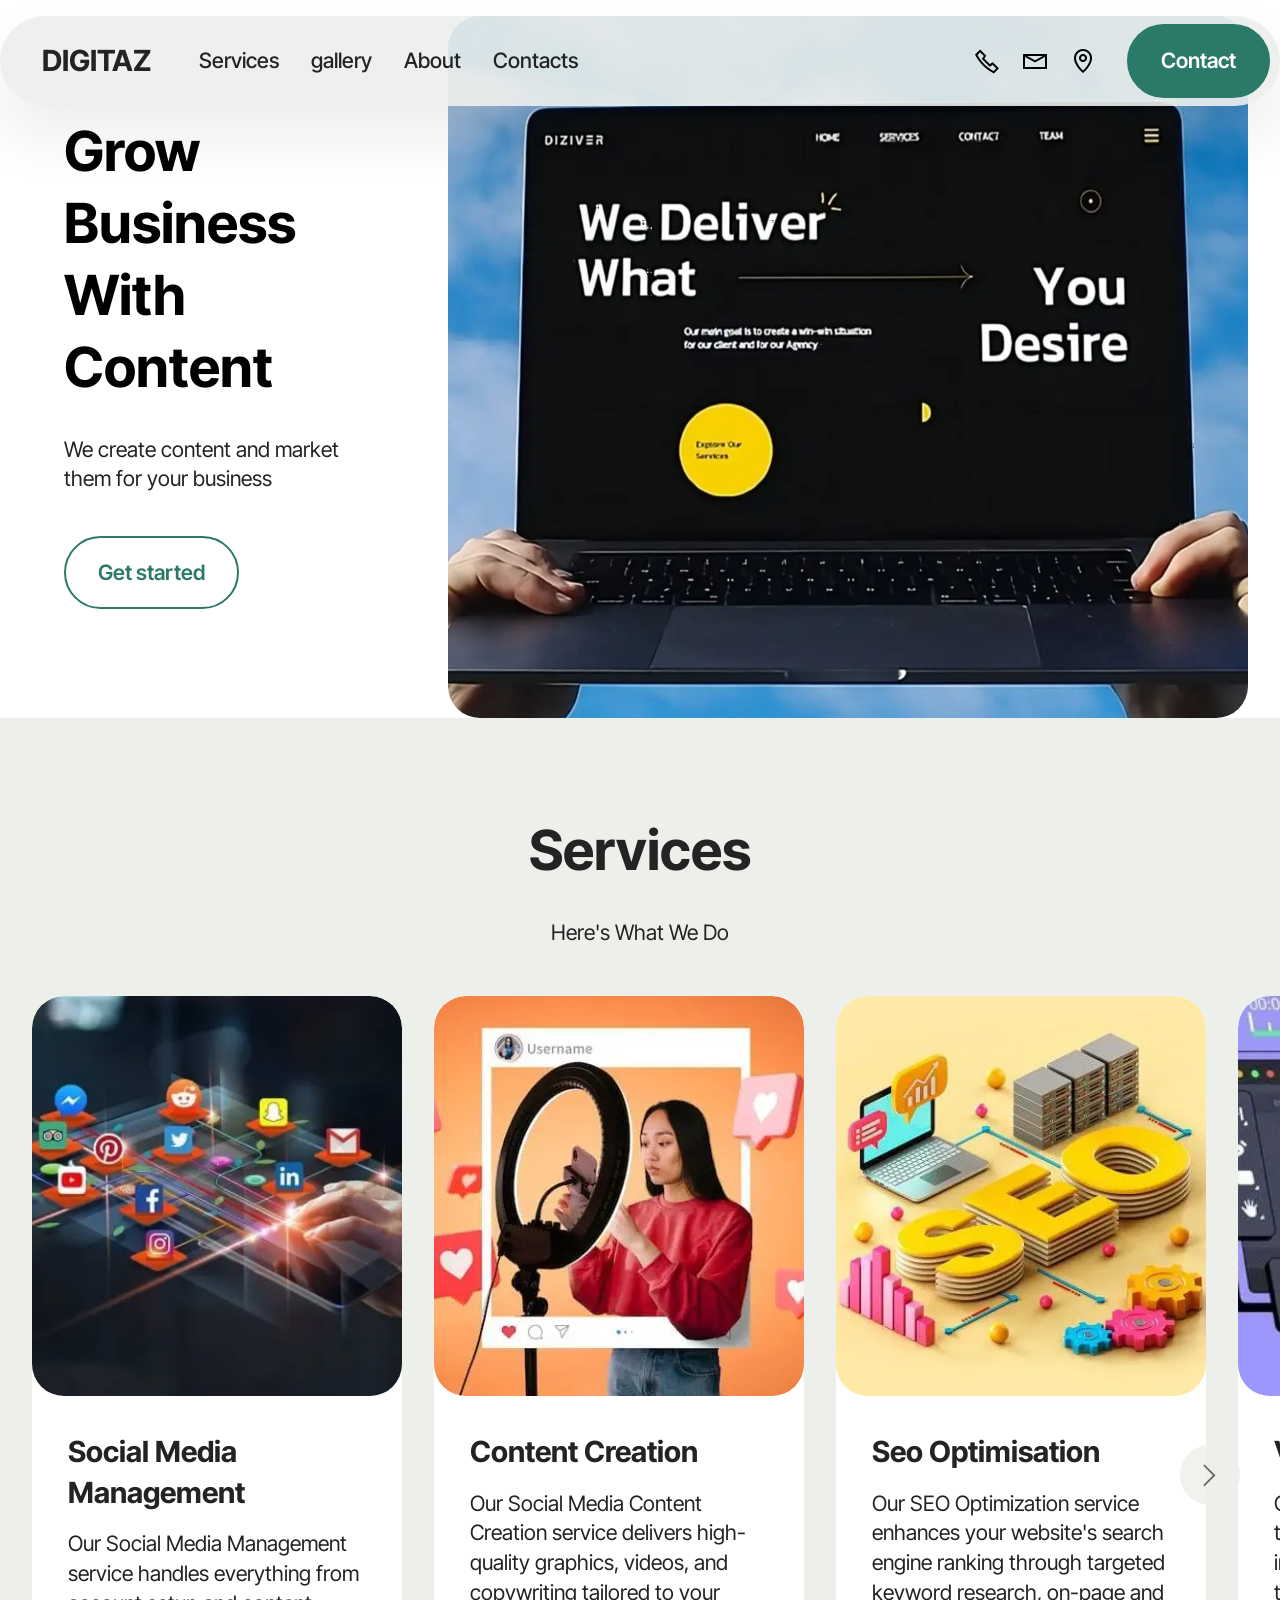
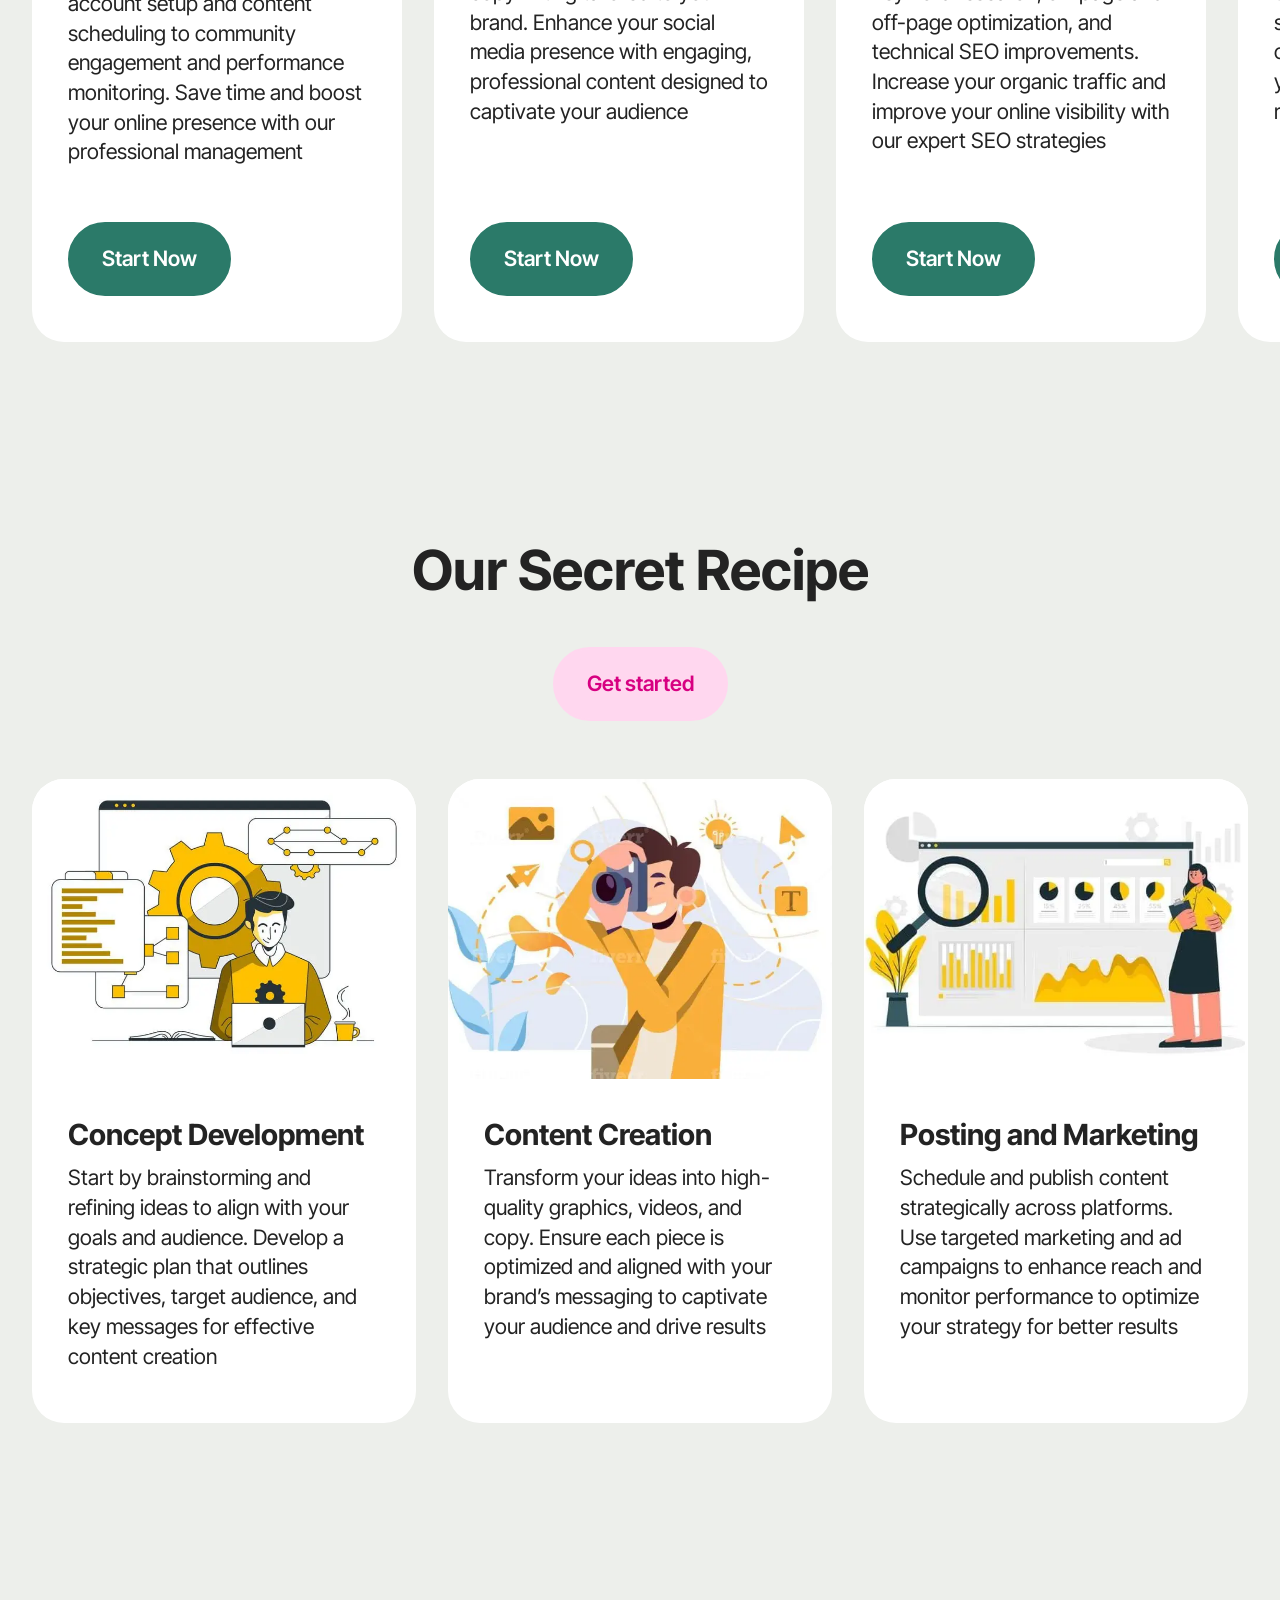
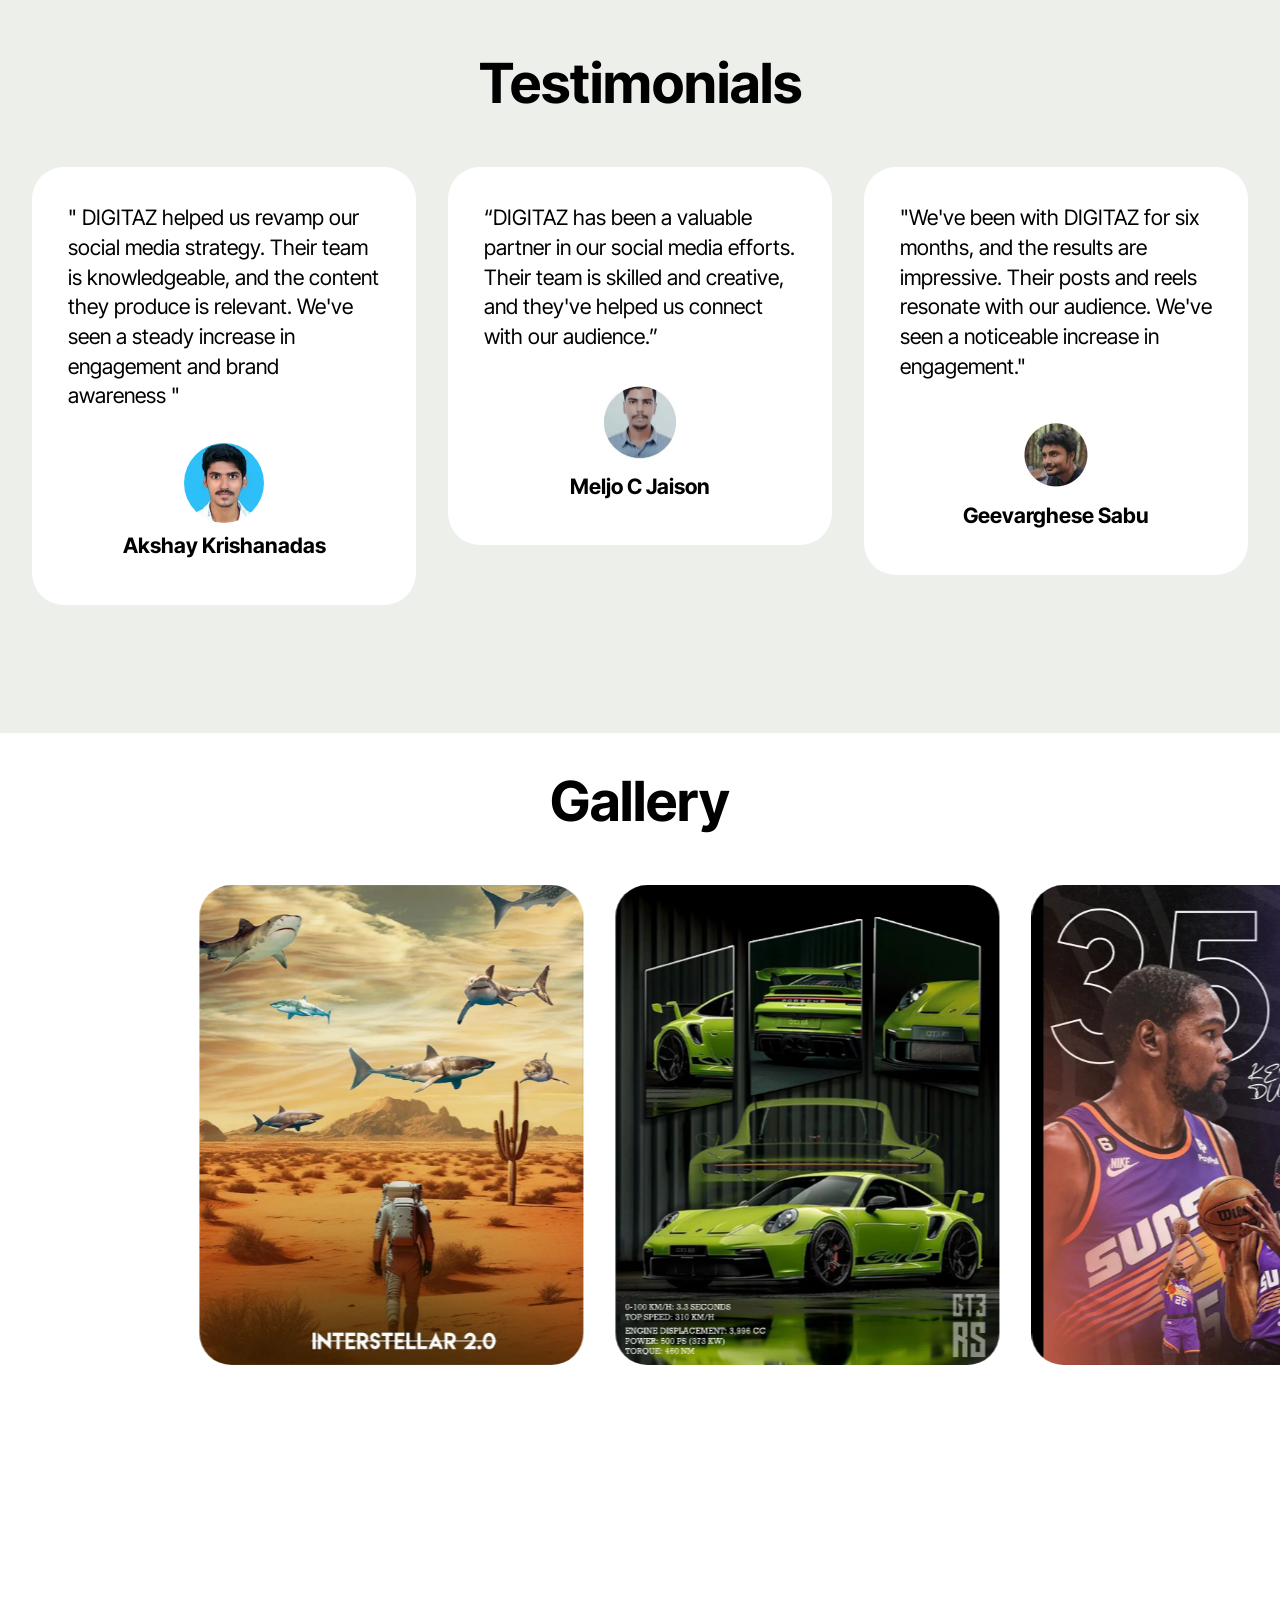
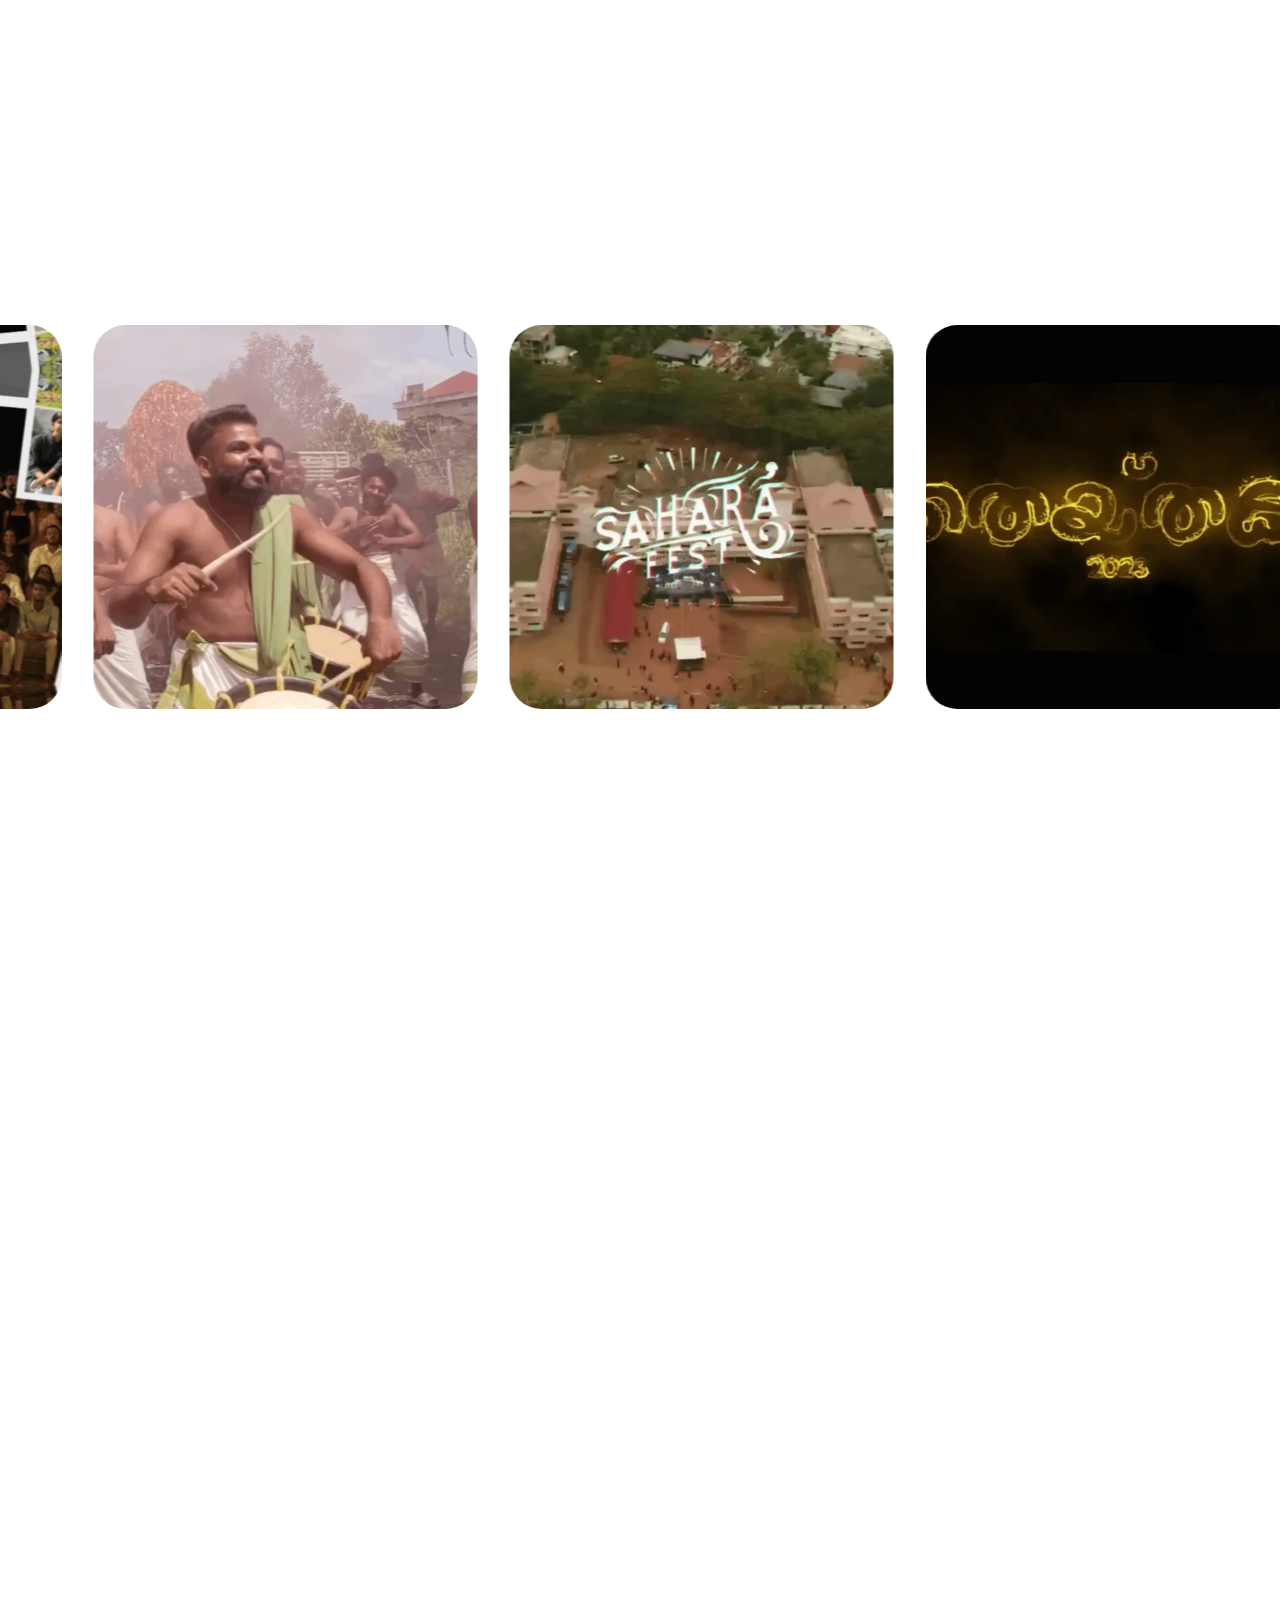
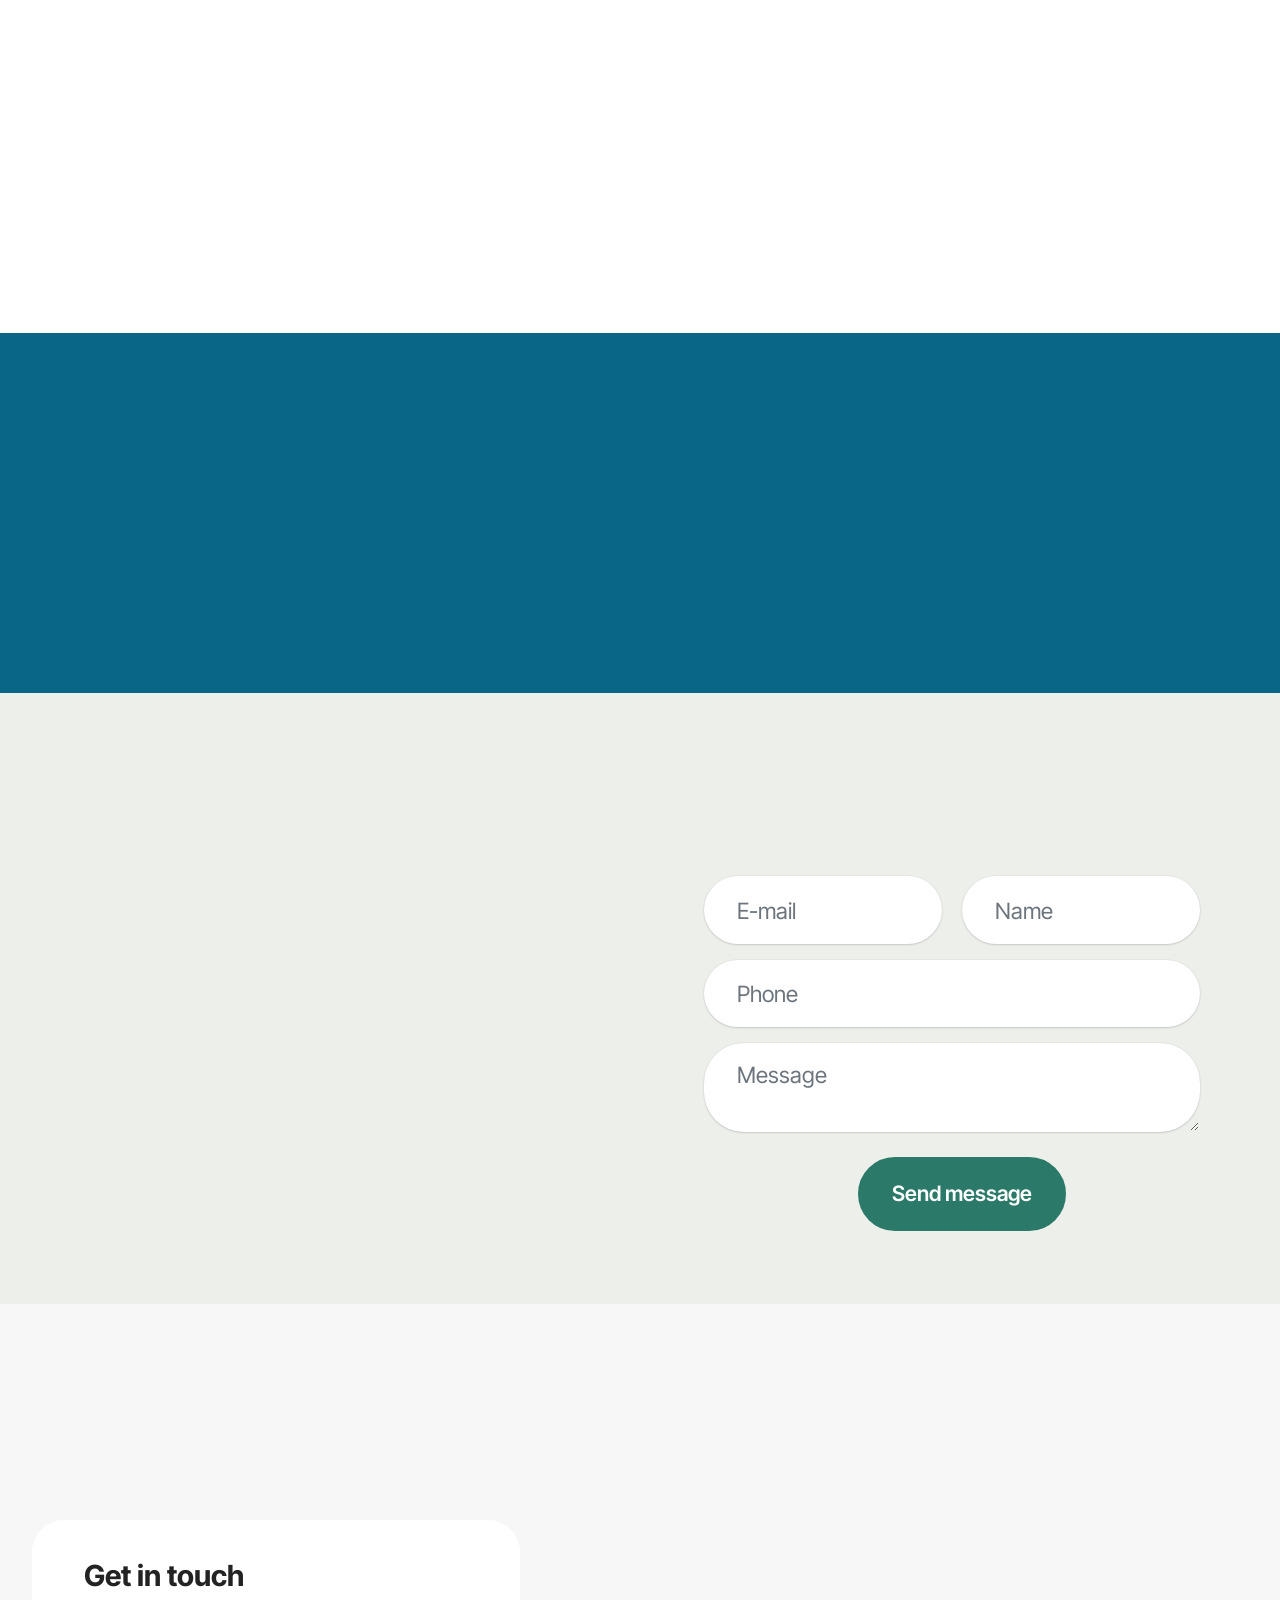
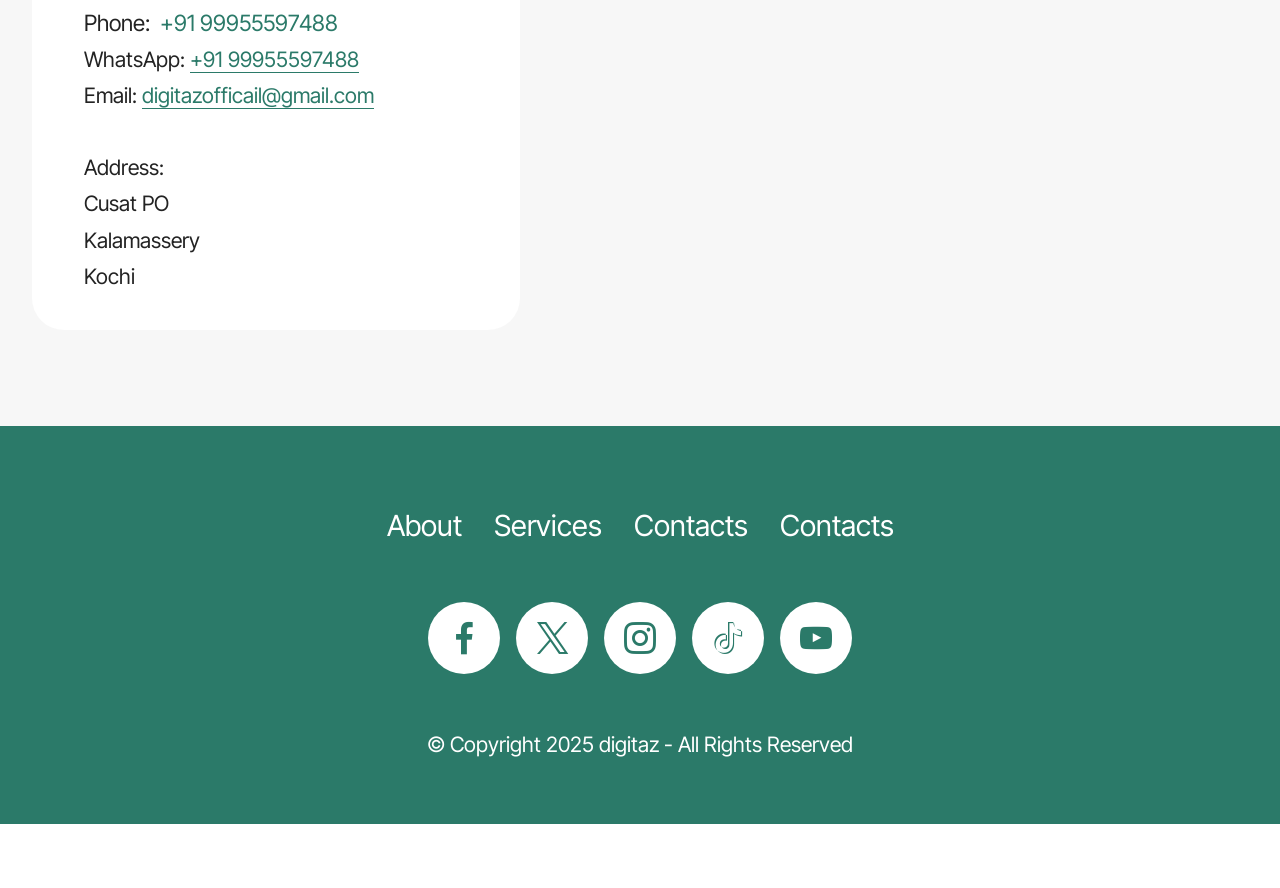
==== index.html @ 4f78844a "uploaded website" ====
<!DOCTYPE html>
<html  >
<head>
  <!-- Site made with Mobirise Website Builder v5.9.18, https://mobirise.com -->
  <meta charset="UTF-8">
  <meta http-equiv="X-UA-Compatible" content="IE=edge">
  <meta name="generator" content="Mobirise v5.9.18, mobirise.com">
  <meta name="viewport" content="width=device-width, initial-scale=1, minimum-scale=1">
  <link rel="shortcut icon" href="assets/images/digitaz-d-letter-blue-224x224.png" type="image/x-icon">
  <meta name="description" content="">
  
  
  <title>Home</title>
  <link rel="stylesheet" href="assets/web/assets/mobirise-icons2/mobirise2.css">
  <link rel="stylesheet" href="assets/bootstrap/css/bootstrap.min.css">
  <link rel="stylesheet" href="assets/bootstrap/css/bootstrap-grid.min.css">
  <link rel="stylesheet" href="assets/bootstrap/css/bootstrap-reboot.min.css">
  <link rel="stylesheet" href="assets/animatecss/animate.css">
  <link rel="stylesheet" href="assets/dropdown/css/style.css">
  <link rel="stylesheet" href="assets/socicon/css/styles.css">
  <link rel="stylesheet" href="assets/theme/css/style.css">
  <link rel="preload" href="https://fonts.googleapis.com/css?family=Inter+Tight:100,200,300,400,500,600,700,800,900,100i,200i,300i,400i,500i,600i,700i,800i,900i&display=swap" as="style" onload="this.onload=null;this.rel='stylesheet'">
  <noscript><link rel="stylesheet" href="https://fonts.googleapis.com/css?family=Inter+Tight:100,200,300,400,500,600,700,800,900,100i,200i,300i,400i,500i,600i,700i,800i,900i&display=swap"></noscript>
  <link rel="preload" as="style" href="assets/mobirise/css/mbr-additional.css?v=5BwNbY"><link rel="stylesheet" href="assets/mobirise/css/mbr-additional.css?v=5BwNbY" type="text/css">

  
  
  
</head>
<body>
  
  <section data-bs-version="5.1" class="menu menu2 cid-tJS6tZXiPa" once="menu" id="menu02-0">
	

	<nav class="navbar navbar-dropdown navbar-fixed-top navbar-expand-lg">
		<div class="container">
			<div class="navbar-brand">
				
				<span class="navbar-caption-wrap"><a class="navbar-caption text-black display-5" href="index.html#top">DIGITAZ</a></span>
			</div>
			<button class="navbar-toggler" type="button" data-toggle="collapse" data-bs-toggle="collapse" data-target="#navbarSupportedContent" data-bs-target="#navbarSupportedContent" aria-controls="navbarNavAltMarkup" aria-expanded="false" aria-label="Toggle navigation">
				<div class="hamburger">
					<span></span>
					<span></span>
					<span></span>
					<span></span>
				</div>
			</button>
			<div class="collapse navbar-collapse" id="navbarSupportedContent">
				<ul class="navbar-nav nav-dropdown" data-app-modern-menu="true"><li class="nav-item">
						<a class="nav-link link text-black text-primary display-4" href="index.html#features017-1z" aria-expanded="false">Services</a>
					</li><li class="nav-item"><a class="nav-link link text-black text-primary display-4" href="index.html#gallery04-20">gallery</a></li><li class="nav-item">
						<a class="nav-link link text-black text-primary display-4" href="index.html#header01-7">About</a>
					</li><li class="nav-item">
						<a class="nav-link link text-black text-primary display-4" href="index.html#contacts02-9">Contacts</a>
					</li></ul>
				<div class="icons-menu">
					<a class="iconfont-wrapper" href="tel:+919995597488">
						<span class="p-2 mbr-iconfont mobi-mbri-phone mobi-mbri"></span>
					</a>
					<a class="iconfont-wrapper" href="mailto:digitazofficial@gmail.com">
						<span class="p-2 mbr-iconfont mobi-mbri-letter mobi-mbri"></span>
					</a>
					<a class="iconfont-wrapper" href="index.html#contacts02-9">
						<span class="p-2 mbr-iconfont mobi-mbri-map-pin mobi-mbri"></span>
					</a>
					
				</div>
				<div class="navbar-buttons mbr-section-btn"><a class="btn btn-primary display-4" href="index.html#form03-21">Contact</a></div>
			</div>
		</div>
	</nav>
</section>

<section data-bs-version="5.1" class="header1 cid-ujK7TH4Vl7" id="header01-23">
	

	
	

	<div class="container-fluid">
		<div class="row justify-content-center">
			<div class="col-12 col-md-12 col-lg-8 image-wrapper">
				<img class="w-100" src="assets/images/website-transformed-1-1831x1831.webp" alt="Digitaz Content Agency">
			</div>
			<div class="col-12 col-lg col-md-12">
				<div class="text-wrapper align-left">
					<h1 class="mbr-section-title mbr-fonts-style mb-4 display-2"><strong>Grow Business With Content</strong></h1>
					<p class="mbr-text mbr-fonts-style mb-4 display-7">
						We create content and market them for your business
					</p>
					<div class="mbr-section-btn mt-3"><a class="btn btn-primary-outline display-7" href="index.html#form03-21">Get started</a></div>
				</div>
			</div>
		</div>
	</div>
</section>

<section data-bs-version="5.1" class="features017 mbr-embla cid-ujIwcbei7v" id="features017-1z">
	
	
	<div class="position-relative">
		<div class="container-fluid">
			<div class="row justify-content-center">
				<div class="col-12 content-head">
					<div class="mbr-section-head mb-5">
						<h4 class="mbr-section-title mbr-fonts-style align-center mb-0 display-2">
							<strong>Services</strong>
						</h4>
						<h5 class="mbr-section-subtitle mbr-fonts-style align-center mb-0 mt-4 display-7">
							Here's What We Do</h5>
					</div>
				</div>
			</div>
		</div>

		<div class="embla" data-skip-snaps="true" data-align="center" data-contain-scroll="trimSnaps" data-auto-play-interval="5" data-draggable="true">
			<div class="embla__viewport container-fluid">
				<div class="embla__container">
					<div class="embla__slide slider-image item active" style="margin-left: 1rem; margin-right: 1rem;">
						<div class="slide-content">
							<div class="item-img">
								<div class="item-wrapper">
									<img src="assets/images/get-like-on-your-social-media-480x480.webp" alt="Social Media Management" title="" data-slide-to="0" data-bs-slide-to="0">
								</div>
							</div>
							<div class="item-content">
								<h5 class="item-title mbr-fonts-style display-5">
									<strong>Social Media Management</strong></h5>
								
								<p class="mbr-text mbr-fonts-style mt-3 display-7">
									Our Social Media Management service handles everything from account setup and content scheduling to community engagement and performance monitoring. Save time and boost your online presence with our professional management</p>
							</div>

							<div class="mbr-section-btn item-footer mt-2"><a href="index.html#form03-21" class="btn item-btn btn-primary display-7" target="_blank">Start Now</a></div>
						</div>
					</div>
					<div class="embla__slide slider-image item" style="margin-left: 1rem; margin-right: 1rem;">
						<div class="slide-content">
							<div class="item-img">
								<div class="item-wrapper">
									<img src="assets/images/free-photo-influencer-posting-on-social-media-600x400.webp" alt="Content Creation" title="" data-slide-to="2" data-bs-slide-to="2">
								</div>
							</div>
							<div class="item-content">
								<h5 class="item-title mbr-fonts-style display-5">
									<strong>Content Creation</strong></h5>
								
								<p class="mbr-text mbr-fonts-style mt-3 display-7">
									Our Social Media Content Creation service delivers high-quality graphics, videos, and copywriting tailored to your brand. Enhance your social media presence with engaging, professional content designed to captivate your audience</p>
							</div>
							<div class="mbr-section-btn item-footer mt-2"><a href="index.html#form03-21" class="btn item-btn btn-primary display-7" target="_blank">Start Now</a></div>
						</div>
					</div>
					<div class="embla__slide slider-image item" style="margin-left: 1rem; margin-right: 1rem;">
						<div class="slide-content">
							<div class="item-img">
								<div class="item-wrapper">
									<img src="assets/images/seo-444x388.webp" alt="Seo Optimisation" title="" data-slide-to="3" data-bs-slide-to="3">
								</div>
							</div>
							<div class="item-content">
								<h5 class="item-title mbr-fonts-style display-5">
									<strong>Seo Optimisation</strong></h5>
								
								<p class="mbr-text mbr-fonts-style mt-3 display-7">
									Our SEO Optimization service enhances your website's search engine ranking through targeted keyword research, on-page and off-page optimization, and technical SEO improvements. Increase your organic traffic and improve your online visibility with our expert SEO strategies</p>
							</div>
							<div class="mbr-section-btn item-footer mt-2"><a href="index.html#form03-21" class="btn item-btn btn-primary display-7" target="_blank">Start Now</a></div>
						</div>
					</div>
					<div class="embla__slide slider-image item" style="margin-left: 1rem; margin-right: 1rem;">
						<div class="slide-content">
							<div class="item-img">
								<div class="item-wrapper">
									<img src="assets/images/3bd2eb45a82afed688f98473a0bdd9b9-564x376.webp" alt="Video Editing" title="" data-slide-to="4" data-bs-slide-to="4">
								</div>
							</div>
							<div class="item-content">
								<h5 class="item-title mbr-fonts-style display-5">
									<strong>Video Editing</strong></h5>
								
								<p class="mbr-text mbr-fonts-style mt-3 display-7">
									Our Video Editing service transforms your raw footage into polished, engaging videos that tell your brand's story. From seamless transitions to compelling visuals, we ensure your videos stand out and resonate with your audience
								</p>
							</div>
							<div class="mbr-section-btn item-footer mt-2"><a href="index.html#form03-21" class="btn item-btn btn-primary display-7" target="_blank">Start Now</a></div>
						</div>
					</div>
					<div class="embla__slide slider-image item" style="margin-left: 1rem; margin-right: 1rem;">
						<div class="slide-content">
							<div class="item-img">
								<div class="item-wrapper">
									<img src="assets/images/1dcd576ce8e6d25030b49fca1009defc-564x705.webp" alt="Thumbnail Design" title="" data-slide-to="5" data-bs-slide-to="5">
								</div>
							</div>
							<div class="item-content">
								<h5 class="item-title mbr-fonts-style display-5">
									<strong>Thumbnail Design</strong></h5>
								
								<p class="mbr-text mbr-fonts-style mt-3 display-7">Our Thumbnail Design service creates visually appealing and attention-grabbing thumbnails that increase your content's click-through rates. Stand out in crowded feeds with custom-designed thumbnails tailored to your brand's style</p>
							</div>
							<div class="mbr-section-btn item-footer mt-2"><a href="index.html#form03-21" class="btn item-btn btn-primary display-7" target="_blank">Start Now</a></div>
						</div>
					</div>
					<div class="embla__slide slider-image item" style="margin-left: 1rem; margin-right: 1rem;">
						<div class="slide-content">
							<div class="item-img">
								<div class="item-wrapper">
									<img src="assets/images/google-ads-management-services-622x599.webp" alt="Ad Campaigns" title="" data-slide-to="6" data-bs-slide-to="6">
								</div>
							</div>
							<div class="item-content">
								<h5 class="item-title mbr-fonts-style display-5"><strong>Ad Campaigns</strong></h5>
								
								<p class="mbr-text mbr-fonts-style mt-3 display-7">Our Ad Campaigns service crafts and manages tailored advertising strategies to reach your target audience effectively. From precise audience targeting to performance analysis, we ensure your ads achieve maximum impact</p>
							</div>
							<div class="mbr-section-btn item-footer mt-2"><a href="index.html#form03-21" class="btn item-btn btn-primary display-7" target="_blank">Start Now</a></div>
						</div>
					</div>
					<div class="embla__slide slider-image item" style="margin-left: 1rem; margin-right: 1rem;">
						<div class="slide-content">
							<div class="item-img">
								<div class="item-wrapper">
									<img src="assets/images/premium-vector-megaphone-and-facebook-social-media-icons-600x500.webp" alt="Performance Marketing" title="" data-slide-to="7" data-bs-slide-to="7">
								</div>
							</div>
							<div class="item-content">
								<h5 class="item-title mbr-fonts-style display-5"><strong>Performance Marketing</strong></h5>
								
								<p class="mbr-text mbr-fonts-style mt-3 display-7">Our Performance Marketing service focuses on delivering measurable results through targeted strategies and analytics. We optimize your marketing efforts to maximize ROI, drive conversions, and enhance your overall digital presence</p>
							</div>
							<div class="mbr-section-btn item-footer mt-2"><a href="index.html#form03-21" class="btn item-btn btn-primary display-7" target="_blank">Start Now</a></div>
						</div>
					</div>
					<div class="embla__slide slider-image item" style="margin-left: 1rem; margin-right: 1rem;">
					<div class="slide-content">
						<div class="item-img">
							<div class="item-wrapper">
								<img src="assets/images/invertir-en-branding-necesario-para-el-xito-de-la-empresa-600x400.webp" alt="Personal Branding" title="" data-slide-to="8" data-bs-slide-to="8">
							</div>
						</div>
						<div class="item-content">
							<h5 class="item-title mbr-fonts-style display-5">
								<strong>Personal Branding</strong></h5>
							
							<p class="mbr-text mbr-fonts-style mt-3 display-7">Our Personal Branding service helps you craft and elevate your unique professional identity. From developing a compelling narrative to creating a consistent online presence, we ensure your personal brand stands out and resonates with your target audience</p>
						</div>
						<div class="mbr-section-btn item-footer mt-2"><a href="index.html#form03-21" class="btn item-btn btn-primary display-7" target="_blank">Start Now</a></div>
					</div>
					</div>
				</div>
			</div>
			<button class="embla__button embla__button--prev">
				<span class="mobi-mbri mobi-mbri-arrow-prev mbr-iconfont" aria-hidden="true"></span>
				<span class="sr-only visually-hidden visually-hidden visually-hidden">Previous</span>
			</button>
			<button class="embla__button embla__button--next">
				<span class="mobi-mbri mobi-mbri-arrow-next mbr-iconfont" aria-hidden="true"></span>
				<span class="sr-only visually-hidden visually-hidden visually-hidden">Next</span>
			</button>
		</div>
	</div>
</section>

<section data-bs-version="5.1" class="features6 start cid-ujIw7c5GHu" id="features06-1y">
	
	
	<div class="container">
		<div class="row justify-content-center">
			<div class="col-12 content-head">
				<div class="mbr-section-head mb-5">
					<h4 class="mbr-section-title mbr-fonts-style align-center mb-0 display-2">
						<strong>Our Secret Recipe</strong></h4>
					
					<div class="mbr-section-btn item-footer mt-4"><a href="index.html#form03-21" class="btn item-btn btn-secondary display-7">Get started</a></div>
				</div>
			</div>
		</div>
		<div class="row">
			<div class="item features-image col-12 col-md-6 col-lg-4">
				<div class="item-wrapper">
					<div class="item-img">
						<img src="assets/images/version-control-customizable-cartoon-illustrations-bro-style-736x736.webp" alt="Concept Development">
					</div>
					<div class="item-content">
						<h5 class="item-title mbr-fonts-style display-5"><strong>Concept Development</strong></h5>
						<p class="mbr-text mbr-fonts-style display-7">Start by brainstorming and refining ideas to align with your goals and audience. Develop a strategic plan that outlines objectives, target audience, and key messages for effective content creation<br></p>
						
					</div>
				</div>
			</div>
			<div class="item features-image col-12 col-md-6 col-lg-4">
				<div class="item-wrapper">
					<div class="item-img">
						<img src="assets/images/uygguvuyuyviu-680x510.webp" alt="Content Creation">
					</div>
					<div class="item-content">
						<h5 class="item-title mbr-fonts-style display-5"><strong>Content Creation</strong></h5>
						<p class="mbr-text mbr-fonts-style display-7">
							Transform your ideas into high-quality graphics, videos, and copy. Ensure each piece is optimized and aligned with your brand’s messaging to captivate your audience and drive results</p>
						
					</div>
				</div>
			</div>
			<div class="item features-image col-12 col-md-6 col-lg-4">
				<div class="item-wrapper">
					<div class="item-img">
						<img src="assets/images/free-vector-setup-analytics-concept-illustration-626x417.webp" alt="Posting And Marketing">
					</div>
					<div class="item-content">
						<h5 class="item-title mbr-fonts-style display-5"><strong>Posting and Marketing</strong></h5>
						<p class="mbr-text mbr-fonts-style display-7">Schedule and publish content strategically across platforms. Use targeted marketing and ad campaigns to enhance reach and monitor performance to optimize your strategy for better results<br>
						</p>
						
					</div>
				</div>
			</div>
		</div>
	</div>
</section>

<section data-bs-version="5.1" class="people04 cid-ujmiScxnWO" id="people04-1i">
	
	
	<div class="container">
		<div class="row mb-5 justify-content-center">
			<div class="col-12 mb-0 content-head">
				<h3 class="mbr-section-title mbr-fonts-style align-center mb-0 display-2">
					<strong>Testimonials</strong>
				</h3>
				
			</div>
		</div>
		<div class="row mbr-masonry" data-masonry="{&quot;percentPosition&quot;: true }">
			<div class="item features-without-image col-12 col-md-6 col-lg-4 active">
				<div class="item-wrapper">
					<div class="card-box align-left">
						<p class="card-text mbr-fonts-style display-7">" DIGITAZ helped us revamp our social media strategy. Their team is knowledgeable, and the content they produce is relevant. We've seen a steady increase in engagement and brand awareness "
						</p>
						<div class="img-wrapper mt-4 mb-2">
							<img src="assets/images/screenshot-2024-07-27-221921-160x162.webp" alt="Akshay Krishnadas" data-slide-to="0" data-bs-slide-to="0">
						</div>
						<h5 class="card-title mbr-fonts-style display-7"><strong>Akshay Krishanadas</strong></h5>
					</div>
				</div>
			</div>
			<div class="item features-without-image col-12 col-md-6 col-lg-4">
				<div class="item-wrapper">
					<div class="card-box align-left">
						<p class="card-text mbr-fonts-style display-7">
							“DIGITAZ has been a valuable partner in our social media efforts. Their team is skilled and creative, and they've helped us connect with our audience.”
						</p>
						<div class="img-wrapper mt-4 mb-2">
							<img src="assets/images/screenshot-2024-07-27-221815-160x163.webp" data-slide-to="1" data-bs-slide-to="1" alt="Meljio C Jaison">
						</div>
						<h5 class="card-title mbr-fonts-style display-7"><strong>Meljo C Jaison</strong></h5>
					</div>
				</div>
			</div>
			<div class="item features-without-image col-12 col-md-6 col-lg-4">
				<div class="item-wrapper">
					<div class="card-box align-left">
						<p class="card-text mbr-fonts-style display-7">"We've been with DIGITAZ for six months, and the results are impressive. Their posts and reels resonate with our audience. We've seen a noticeable increase in engagement."<br></p>
						<div class="img-wrapper mt-4 mb-2">
							<img src="assets/images/screenshot-2024-07-27-221902-160x160.webp" data-slide-to="2" data-bs-slide-to="2" alt="Geevarghese Sabu">
						</div>
						<h5 class="card-title mbr-fonts-style display-7"><strong>Geevarghese Sabu</strong></h5>
					</div>
				</div>
			</div>
			
			
			
		</div>
	</div>
</section>

<section data-bs-version="5.1" class="gallery4 cid-ujIwvnYGjA" id="gallery04-20">
  
  
  <div class="container-fluid gallery-wrapper">
    <div class="row justify-content-center">
      <div class="col-12 content-head">
        <div class="mbr-section-head mb-5">
          <h4 class="mbr-section-title mbr-fonts-style align-center mb-0 display-2">
            <strong>Gallery</strong></h4>
          
        </div>
      </div>
    </div>
    <div class="grid-container">
      <div class="grid-container-1" style="transform: translate3d(-200px, 0px, 0px);">
        <div class="grid-item">
          <a href="https://www.instagram.com/p/C8Xd9IPSdFh/?img_index=1"><img src="assets/images/desert-in-whale.webp" alt="Interstellar 2.0"></a>
        </div>
        <div class="grid-item">
          <a href="https://www.instagram.com/p/C2HwTR0y9lJ/"><img src="assets/images/porche-911.webp" alt="TARUSA MOTORSPORT"></a>
        </div>
        <div class="grid-item">
          <a href="https://www.instagram.com/p/C3RwG5txAQl/?img_index=1"><img src="assets/images/kevin-durant.webp" alt="Kevin Durant"></a>
        </div>
        <div class="grid-item">
          <a href="https://www.instagram.com/p/C8U8xYty0N1/?img_index=1"><img src="assets/images/tarusa-4.webp" alt="PORCHE 911"></a>
        </div>
      </div>
      <div class="grid-container-2" style="transform: translate3d(-70px, 0px, 0px);">
        <div class="grid-item">
          <a href="https://www.instagram.com/p/C3P5jFzR5Kx/?img_index=1"><img src="assets/images/joker-1.webp" alt="JOKER poster"></a>
        </div>
        <div class="grid-item">
          <a href="https://www.instagram.com/p/C01PykfyH9a/"><img src="assets/images/aadujeeevitham-3-921x1228.webp" alt="NERU poster"></a>
        </div>
        <div class="grid-item">
          <a href="https://drive.google.com/file/d/1_XZ_ZilrmNjozZ1WSYa4gIrB8G6loZXt/view?usp=drive_link"><img src="assets/images/kevin-durant.webp" alt="Bharath cycle challenge poster"></a>
        </div>
        <div class="grid-item">
          <a href="https://drive.google.com/file/d/132c0tG0cls8WngZKMqYa_F29uBlzEmt3/view?usp=drive_link"><img src="assets/images/neru-poster.webp" alt="Aadujeevitham poster"></a>
        </div>
      </div>
    </div>
  </div>
</section>

<section data-bs-version="5.1" class="gallery4 cid-ujK85n8iNF" id="gallery04-24">
  
  
  <div class="container-fluid gallery-wrapper">
    <div class="row justify-content-center">
      <div class="col-12 content-head">
        
      </div>
    </div>
    <div class="grid-container">
      <div class="grid-container-1" style="transform: translate3d(-200px, 0px, 0px);">
        <div class="grid-item">
          <a href="https://www.instagram.com/reel/C6fb45FylWp/?utm_source=ig_web_button_share_sheet&igsh=MzRlODBiNWFlZA=="><img src="assets/images/farewell-1-921x921.webp" alt="Farewell Aftermovie"></a>
        </div>
        <div class="grid-item">
          <a href="https://www.instagram.com/p/CwhH25rMUrL/"><img src="assets/images/onam-aftermovie-921x921.webp" alt="Onam aftermovie"></a>
        </div>
        <div class="grid-item">
          <a href="https://www.instagram.com/p/CuPdfX5sSto/"><img src="assets/images/sahara-hostel-fest-921x921.webp" alt="Sahara Hostel Fest"></a>
        </div>
        <div class="grid-item">
          <a href="https://www.instagram.com/p/CwIIw3UB4fi/"><img src="assets/images/trailer-onam-921x921.webp" alt="Onam Trailer"></a>
        </div>
      </div>
      <div class="grid-container-2" style="transform: translate3d(-70px, 0px, 0px);">
        <div class="grid-item">
          <a href="https://www.instagram.com/p/Cx80jDoRrpM/"><img src="assets/images/marzi-2-921x921.webp" alt="Birthday reel"></a>
        </div>
        <div class="grid-item">
          <a href="https://www.instagram.com/p/C0WI79ZMsTW/"><img src="assets/images/beach-reel-921x921.webp" alt="Gym aftermovie"></a>
        </div>
        <div class="grid-item">
          <a href="https://www.instagram.com/p/CxySvTbSRBg/"><img src="assets/images/supreena-birthday-921x921.webp" alt="Marzi performance"></a>
        </div>
        <div class="grid-item">
          <a href="https://www.instagram.com/p/CvM4hE6gNbw/"><img src="assets/images/gym-2-921x921.webp" alt="Beach reel"></a>
        </div>
      </div>
    </div>
  </div>
</section>

<section data-bs-version="5.1" class="header1 cid-tJS9vXDdRK" id="header01-7">
	

	
	

	<div class="container">
		<div class="row justify-content-center">
			<div class="col-12 col-md-12 col-lg-7 image-wrapper">
				<img class="w-100" src="assets/images/rocket-svgrepo-com-1-1-569x582.webp" alt="Digitaz Media Marketing and Content Agency">
			</div>
			<div class="col-12 col-lg col-md-12">
				<div class="text-wrapper align-left">
					<h1 class="mbr-section-title mbr-fonts-style mb-4 display-2"><strong>About us</strong></h1>
					<p class="mbr-text mbr-fonts-style mb-4 display-7">At DIGITAZ, we boost your brand with practical social media solutions tailored to your goals. Our expertise in content creation, management, and marketing drives real, measurable results.<br></p>
					<div class="mbr-section-btn mt-3"><a class="btn btn-primary display-7" href="index.html#form03-21">Start now</a></div>
				</div>
			</div>
		</div>
	</div>
</section>

<section data-bs-version="5.1" class="header09 cid-tLAX5BnXkJ" id="header09-q">
	
	
	<div class="container">
		<div class="row">
			<div class="content-wrap col-12 col-md-12">
				<h1 class="mbr-section-title mbr-fonts-style mbr-white mb-4 display-1"><strong>"Great content is the best sales tool in the world."&nbsp;</strong></h1>
				<h2 class="mbr-section-title mbr-fonts-style mbr-white mb-4 display-5">— Marcus Sheridan</h2>
				
				
			</div>
		</div>
	</div>
</section>

<section data-bs-version="5.1" class="form03 cid-ujIx63tifj" id="form03-21">
    

    

    <div class="container">
        <div class="row justify-content-center">
            <div class="col-12 col-lg item-wrapper">
                <div class="mbr-section-head mb-5">
                    <h3 class="mbr-section-title mbr-fonts-style align-center mb-0 display-2">
                        <strong>Contact us</strong>
                    </h3>
                    
                </div>
                <div class="col-lg-12 mx-auto mbr-form" data-form-type="formoid">
                    <form action="https://mobirise.eu/" method="POST" class="mbr-form form-with-styler" data-form-title="Form Name"><input type="hidden" name="email" data-form-email="true" value="ad0RK1n1EYFB4ATqBG8Ns96rWzNTLonw3QtiOtQHOFRrRMZjw5Bgv3UaTrRZDig6bjtyOiJjtqFhg6pHrn2EVverZJnRbNFMSIcXPOXkZxTtn2clzCismUxRCvsxRcv5">
                        <div class="row">
                            <div hidden="hidden" data-form-alert="" class="alert alert-success col-12">Thanks for filling out the form!</div>
                            <div hidden="hidden" data-form-alert-danger="" class="alert alert-danger col-12">
                                Oops...! some problem!
                            </div>
                        </div>
                        <div class="dragArea row">
                            <div class="col-md col-sm-12 form-group mb-3 mb-3" data-for="name">
                                <input type="text" name="name" placeholder="Name" data-form-field="name" class="form-control" value="" id="name-form03-21">
                            </div>
                            <div class="col-md col-sm-12 form-group mb-3 mb-3" data-for="email">
                                <input type="email" name="email" placeholder="E-mail" data-form-field="email" class="form-control" value="" id="email-form03-21">
                            </div>
                            <div class="col-12 form-group mb-3 mb-3" data-for="phone">
                                <input type="tel" name="phone" placeholder="Phone" data-form-field="phone" class="form-control" value="" id="phone-form03-21">
                            </div>
                            <div class="col-12 form-group mb-3 mb-3" data-for="textarea">
                                <textarea name="textarea" placeholder="Message" data-form-field="textarea" class="form-control" id="textarea-form03-21"></textarea>
                            </div>
                            <div class="col-lg-12 col-md-12 col-sm-12 align-center mbr-section-btn"><button type="submit" class="btn btn-primary display-7">
                                    Send message
                                </button></div>
                        </div>
                    </form>
                </div>


            </div>
            <div class="col-12 col-lg-6">
                <div class="image-wrapper">
                    <img class="w-100" src="assets/images/dfzdfzdfzdfz-561x237.webp" alt="Digitaz Media Agency">
                </div>
            </div>

        </div>
    </div>
</section>

<section data-bs-version="5.1" class="contacts2 map1 cid-tLdYHD757A" id="contacts02-9">

    

    
    <div class="container">
        <div class="mbr-section-head mb-5">
            <h3 class="mbr-section-title mbr-fonts-style align-center mb-0 display-2">
                <strong>Contacts</strong>
            </h3>
            
        </div>
        <div class="row justify-content-center mt-4">
            <div class="card col-12 col-md-5">
                <div class="card-wrapper">
                    <div class="text-wrapper">
                        <h5 class="cardTitle mbr-fonts-style mb-2 display-5">
                        <strong>Get in touch</strong></h5>
                    <ul class="list mbr-fonts-style display-7">
                        <li class="mbr-text item-wrap"><span style="font-size: 1.4rem;">Phone:&nbsp; <a href="tel:+919995597488" class="text-primary">+91 99955597488</a></span><br></li>
                        <li class="mbr-text item-wrap">WhatsApp: <a href="https://wa.me/919995597488" class="text-primary">+91 99955597488</a></li>
                        <li class="mbr-text item-wrap">Email: <a href="mailto:digitazofficial@gmail.com" class="text-primary">digitazofficail@gmail.com</a></li><li class="mbr-text item-wrap"><br></li>
                        <li class="mbr-text item-wrap">Address: </li><li class="mbr-text item-wrap">Cusat PO&nbsp;</li><li class="mbr-text item-wrap">Kalamassery&nbsp;</li><li class="mbr-text item-wrap">Kochi</li>
                    </ul>
                    </div>
                </div>
            </div>
            <div class="map-wrapper col-12 col-md-7">
                <div class="google-map"><iframe frameborder="0" style="border:0" src="https://www.google.com/maps/embed?pb=!1m18!1m12!1m3!1d3928.682400854617!2d76.32600457478492!3d10.043045172293093!2m3!1f0!2f0!3f0!3m2!1i1024!2i768!4f13.1!3m3!1m2!1s0x3b080c3783a58d15%3A0x4ddc3c29ec0a8d24!2sCUSAT%20Post%20Office!5e0!3m2!1sen!2sin!4v1722087732022!5m2!1sen!2sin" allowfullscreen=""></iframe></div>
            </div>
        </div>
    </div>
</section>

<section data-bs-version="5.1" class="footer1 programm5 cid-tJS9NNcTLZ" once="footers" id="footer03-8">

        

    

    <div class="container">
        <div class="row">

            <div class="row-links mb-4">
                <ul class="header-menu">
                  
                  
                  
                  
                <li class="header-menu-item mbr-fonts-style display-5"><a href="index.html#header01-7" class="text-danger text-primary">About</a></li><li class="header-menu-item mbr-fonts-style display-5"><a href="index.html#features017-1z" class="text-danger text-primary">Services</a></li><li class="header-menu-item mbr-fonts-style display-5"><a href="index.html#contacts02-9" class="text-danger text-primary">Contacts</a></li><li class="header-menu-item mbr-fonts-style display-5"><a href="index.html#contacts02-9" class="text-danger text-primary">Contacts</a></li></ul>
              </div>

            <div class="col-12">
                <div class="social-row">
                    <div class="soc-item">
                        <a href="https://mobiri.se/" target="_blank">
                            <span class="mbr-iconfont socicon socicon-facebook display-7"></span>
                        </a>
                    </div>
                    <div class="soc-item">
                        <a href="https://mobiri.se/" target="_blank">
                            <span class="mbr-iconfont socicon-twitter socicon"></span>
                        </a>
                    </div>
                    <div class="soc-item">
                        <a href="https://mobiri.se/" target="_blank">
                            <span class="mbr-iconfont socicon-instagram socicon"></span>
                        </a>
                    </div>
                    <div class="soc-item">
                        <a href="https://mobiri.se/" target="_blank">
                            <span class="mbr-iconfont socicon-tiktok socicon"></span>
                        </a>
                    </div>
                    <div class="soc-item">
                        <a href="https://mobiri.se/" target="_blank">
                            <span class="mbr-iconfont socicon-youtube socicon"></span>
                        </a>
                    </div>
                </div>
            </div>
            <div class="col-12 mt-5">
                <p class="mbr-fonts-style copyright display-7">
                    © Copyright 2025 digitaz - All Rights Reserved
                </p>
            </div>
        </div>
    </div>
</section><section class="display-7" style="padding: 0;align-items: center;justify-content: center;flex-wrap: wrap;    align-content: center;display: flex;position: relative;height: 4rem;"><a href="https://mobiri.se/3339392" style="flex: 1 1;height: 4rem;position: absolute;width: 100%;z-index: 1;"><img alt="" style="height: 4rem;" src="[data-uri]"></a><p style="margin: 0;text-align: center;" class="display-7">&#8204;</p><a style="z-index:1" href="https://mobirise.com/builder/ai-website-builder.html">AI Website Software</a></section><script src="assets/bootstrap/js/bootstrap.bundle.min.js"></script>  <script src="assets/smoothscroll/smooth-scroll.js"></script>  <script src="assets/ytplayer/index.js"></script>  <script src="assets/dropdown/js/navbar-dropdown.js"></script>  <script src="assets/embla/embla.min.js"></script>  <script src="assets/embla/script.js"></script>  <script src="assets/masonry/masonry.pkgd.min.js"></script>  <script src="assets/imagesloaded/imagesloaded.pkgd.min.js"></script>  <script src="assets/scrollgallery/scroll-gallery.js"></script>  <script src="assets/theme/js/script.js"></script>  <script src="assets/formoid/formoid.min.js"></script>  
  
  
  <input name="animation" type="hidden">
  </body>
</html>
---- assets/web/assets/mobirise-icons2/mobirise2.css ----
@font-face {
  font-family: 'Moririse2';
  font-display: swap;
  src:  url('mobirise2.eot?f2bix4');
  src:  url('mobirise2.eot?f2bix4#iefix') format('embedded-opentype'),
    url('mobirise2.ttf?f2bix4') format('truetype'),
    url('mobirise2.woff?f2bix4') format('woff'),
    url('mobirise2.svg?f2bix4#mobirise2') format('svg');
  font-weight: normal;
  font-style: normal;
}

[class^="mobi-"], [class*=" mobi-"] {
  /* use !important to prevent issues with browser extensions that change fonts */
  font-family: 'Moririse2' !important;
  speak: none;
  font-style: normal;
  font-weight: normal;
  font-variant: normal;
  text-transform: none;
  line-height: 1;

  /* Better Font Rendering =========== */
  -webkit-font-smoothing: antialiased;
  -moz-osx-font-smoothing: grayscale;
}

.mobi-mbri-add-submenu:before {
  content: "\e900";
}
.mobi-mbri-alert:before {
  content: "\e901";
}
.mobi-mbri-align-center:before {
  content: "\e902";
}
.mobi-mbri-align-justify:before {
  content: "\e903";
}
.mobi-mbri-align-left:before {
  content: "\e904";
}
.mobi-mbri-align-right:before {
  content: "\e905";
}
.mobi-mbri-android:before {
  content: "\e906";
}
.mobi-mbri-apple:before {
  content: "\e907";
}
.mobi-mbri-arrow-down:before {
  content: "\e908";
}
.mobi-mbri-arrow-next:before {
  content: "\e909";
}
.mobi-mbri-arrow-prev:before {
  content: "\e90a";
}
.mobi-mbri-arrow-up:before {
  content: "\e90b";
}
.mobi-mbri-bold:before {
  content: "\e90c";
}
.mobi-mbri-bookmark:before {
  content: "\e90d";
}
.mobi-mbri-bootstrap:before {
  content: "\e90e";
}
.mobi-mbri-briefcase:before {
  content: "\e90f";
}
.mobi-mbri-browse:before {
  content: "\e910";
}
.mobi-mbri-bulleted-list:before {
  content: "\e911";
}
.mobi-mbri-calendar:before {
  content: "\e912";
}
.mobi-mbri-camera:before {
  content: "\e913";
}
.mobi-mbri-cart-add:before {
  content: "\e914";
}
.mobi-mbri-cart-full:before {
  content: "\e915";
}
.mobi-mbri-cash:before {
  content: "\e916";
}
.mobi-mbri-change-style:before {
  content: "\e917";
}
.mobi-mbri-chat:before {
  content: "\e918";
}
.mobi-mbri-clock:before {
  content: "\e919";
}
.mobi-mbri-close:before {
  content: "\e91a";
}
.mobi-mbri-cloud:before {
  content: "\e91b";
}
.mobi-mbri-code:before {
  content: "\e91c";
}
.mobi-mbri-contact-form:before {
  content: "\e91d";
}
.mobi-mbri-credit-card:before {
  content: "\e91e";
}
.mobi-mbri-cursor-click:before {
  content: "\e91f";
}
.mobi-mbri-cust-feedback:before {
  content: "\e920";
}
.mobi-mbri-database:before {
  content: "\e921";
}
.mobi-mbri-delivery:before {
  content: "\e922";
}
.mobi-mbri-desktop:before {
  content: "\e923";
}
.mobi-mbri-devices:before {
  content: "\e924";
}
.mobi-mbri-down:before {
  content: "\e925";
}
.mobi-mbri-download-2:before {
  content: "\e926";
}
.mobi-mbri-download:before {
  content: "\e927";
}
.mobi-mbri-drag-n-drop-2:before {
  content: "\e928";
}
.mobi-mbri-drag-n-drop:before {
  content: "\e929";
}
.mobi-mbri-edit-2:before {
  content: "\e92a";
}
.mobi-mbri-edit:before {
  content: "\e92b";
}
.mobi-mbri-error:before {
  content: "\e92c";
}
.mobi-mbri-extension:before {
  content: "\e92d";
}
.mobi-mbri-features:before {
  content: "\e92e";
}
.mobi-mbri-file:before {
  content: "\e92f";
}
.mobi-mbri-flag:before {
  content: "\e930";
}
.mobi-mbri-folder:before {
  content: "\e931";
}
.mobi-mbri-gift:before {
  content: "\e932";
}
.mobi-mbri-github:before {
  content: "\e933";
}
.mobi-mbri-globe-2:before {
  content: "\e934";
}
.mobi-mbri-globe:before {
  content: "\e935";
}
.mobi-mbri-growing-chart:before {
  content: "\e936";
}
.mobi-mbri-hearth:before {
  content: "\e937";
}
.mobi-mbri-help:before {
  content: "\e938";
}
.mobi-mbri-home:before {
  content: "\e939";
}
.mobi-mbri-hot-cup:before {
  content: "\e93a";
}
.mobi-mbri-idea:before {
  content: "\e93b";
}
.mobi-mbri-image-gallery:before {
  content: "\e93c";
}
.mobi-mbri-image-slider:before {
  content: "\e93d";
}
.mobi-mbri-info:before {
  content: "\e93e";
}
.mobi-mbri-italic:before {
  content: "\e93f";
}
.mobi-mbri-key:before {
  content: "\e940";
}
.mobi-mbri-laptop:before {
  content: "\e941";
}
.mobi-mbri-layers:before {
  content: "\e942";
}
.mobi-mbri-left-right:before {
  content: "\e943";
}
.mobi-mbri-left:before {
  content: "\e944";
}
.mobi-mbri-letter:before {
  content: "\e945";
}
.mobi-mbri-like:before {
  content: "\e946";
}
.mobi-mbri-link:before {
  content: "\e947";
}
.mobi-mbri-lock:before {
  content: "\e948";
}
.mobi-mbri-login:before {
  content: "\e949";
}
.mobi-mbri-logout:before {
  content: "\e94a";
}
.mobi-mbri-magic-stick:before {
  content: "\e94b";
}
.mobi-mbri-map-pin:before {
  content: "\e94c";
}
.mobi-mbri-menu:before {
  content: "\e94d";
}
.mobi-mbri-mobile-2:before {
  content: "\e94e";
}
.mobi-mbri-mobile-horizontal:before {
  content: "\e94f";
}
.mobi-mbri-mobile:before {
  content: "\e950";
}
.mobi-mbri-mobirise:before {
  content: "\e951";
}
.mobi-mbri-more-horizontal:before {
  content: "\e952";
}
.mobi-mbri-more-vertical:before {
  content: "\e953";
}
.mobi-mbri-music:before {
  content: "\e954";
}
.mobi-mbri-new-file:before {
  content: "\e955";
}
.mobi-mbri-numbered-list:before {
  content: "\e956";
}
.mobi-mbri-opened-folder:before {
  content: "\e957";
}
.mobi-mbri-pages:before {
  content: "\e958";
}
.mobi-mbri-paper-plane:before {
  content: "\e959";
}
.mobi-mbri-paperclip:before {
  content: "\e95a";
}
.mobi-mbri-phone:before {
  content: "\e95b";
}
.mobi-mbri-photo:before {
  content: "\e95c";
}
.mobi-mbri-photos:before {
  content: "\e95d";
}
.mobi-mbri-pin:before {
  content: "\e95e";
}
.mobi-mbri-play:before {
  content: "\e95f";
}
.mobi-mbri-plus:before {
  content: "\e960";
}
.mobi-mbri-preview:before {
  content: "\e961";
}
.mobi-mbri-print:before {
  content: "\e962";
}
.mobi-mbri-protect:before {
  content: "\e963";
}
.mobi-mbri-question:before {
  content: "\e964";
}
.mobi-mbri-quote-left:before {
  content: "\e965";
}
.mobi-mbri-quote-right:before {
  content: "\e966";
}
.mobi-mbri-redo:before {
  content: "\e967";
}
.mobi-mbri-refresh:before {
  content: "\e968";
}
.mobi-mbri-responsive-2:before {
  content: "\e969";
}
.mobi-mbri-responsive:before {
  content: "\e96a";
}
.mobi-mbri-right:before {
  content: "\e96b";
}
.mobi-mbri-rocket:before {
  content: "\e96c";
}
.mobi-mbri-sad-face:before {
  content: "\e96d";
}
.mobi-mbri-sale:before {
  content: "\e96e";
}
.mobi-mbri-save:before {
  content: "\e96f";
}
.mobi-mbri-search:before {
  content: "\e970";
}
.mobi-mbri-setting-2:before {
  content: "\e971";
}
.mobi-mbri-setting-3:before {
  content: "\e972";
}
.mobi-mbri-setting:before {
  content: "\e973";
}
.mobi-mbri-share:before {
  content: "\e974";
}
.mobi-mbri-shopping-bag:before {
  content: "\e975";
}
.mobi-mbri-shopping-basket:before {
  content: "\e976";
}
.mobi-mbri-shopping-cart:before {
  content: "\e977";
}
.mobi-mbri-sites:before {
  content: "\e978";
}
.mobi-mbri-smile-face:before {
  content: "\e979";
}
.mobi-mbri-speed:before {
  content: "\e97a";
}
.mobi-mbri-star:before {
  content: "\e97b";
}
.mobi-mbri-success:before {
  content: "\e97c";
}
.mobi-mbri-sun:before {
  content: "\e97d";
}
.mobi-mbri-sun2:before {
  content: "\e97e";
}
.mobi-mbri-tablet-vertical:before {
  content: "\e97f";
}
.mobi-mbri-tablet:before {
  content: "\e980";
}
.mobi-mbri-target:before {
  content: "\e981";
}
.mobi-mbri-timer:before {
  content: "\e982";
}
.mobi-mbri-to-ftp:before {
  content: "\e983";
}
.mobi-mbri-to-local-drive:before {
  content: "\e984";
}
.mobi-mbri-touch-swipe:before {
  content: "\e985";
}
.mobi-mbri-touch:before {
  content: "\e986";
}
.mobi-mbri-trash:before {
  content: "\e987";
}
.mobi-mbri-underline:before {
  content: "\e988";
}
.mobi-mbri-undo:before {
  content: "\e989";
}
.mobi-mbri-unlink:before {
  content: "\e98a";
}
.mobi-mbri-unlock:before {
  content: "\e98b";
}
.mobi-mbri-up-down:before {
  content: "\e98c";
}
.mobi-mbri-up:before {
  content: "\e98d";
}
.mobi-mbri-update:before {
  content: "\e98e";
}
.mobi-mbri-upload-2:before {
  content: "\e98f";
}
.mobi-mbri-upload:before {
  content: "\e990";
}
.mobi-mbri-user-2:before {
  content: "\e991";
}
.mobi-mbri-user:before {
  content: "\e992";
}
.mobi-mbri-users:before {
  content: "\e993";
}
.mobi-mbri-video-play:before {
  content: "\e994";
}
.mobi-mbri-video:before {
  content: "\e995";
}
.mobi-mbri-watch:before {
  content: "\e996";
}
.mobi-mbri-website-theme-2:before {
  content: "\e997";
}
.mobi-mbri-website-theme:before {
  content: "\e998";
}
.mobi-mbri-wifi:before {
  content: "\e999";
}
.mobi-mbri-windows:before {
  content: "\e99a";
}
.mobi-mbri-zoom-in:before {
  content: "\e99b";
}
.mobi-mbri-zoom-out:before {
  content: "\e99c";
}
---- assets/dropdown/css/style.css ----
.navbar-dropdown {
  left: 0;
  padding: 0;
  position: absolute;
  right: 0;
  top: 0;
  transition: all 0.45s ease;
  z-index: 1030;
  background: #282828; }
  .navbar-dropdown .navbar-logo {
    margin-right: 0.8rem;
    transition: margin 0.3s ease-in-out;
    vertical-align: middle; }
    .navbar-dropdown .navbar-logo img {
      height: 3.125rem;
      transition: all 0.3s ease-in-out; }
    .navbar-dropdown .navbar-logo.mbr-iconfont {
      font-size: 3.125rem;
      line-height: 3.125rem; }
  .navbar-dropdown .navbar-caption {
    font-weight: 700;
    white-space: normal;
    vertical-align: -4px;
    line-height: 3.125rem !important; }
    .navbar-dropdown .navbar-caption, .navbar-dropdown .navbar-caption:hover {
      color: inherit;
      text-decoration: none; }
  .navbar-dropdown .mbr-iconfont + .navbar-caption {
    vertical-align: -1px; }
  .navbar-dropdown.navbar-fixed-top {
    position: fixed; }
  .navbar-dropdown .navbar-brand span {
    vertical-align: -4px; }
  .navbar-dropdown.bg-color.transparent {
    background: none; }
  .navbar-dropdown.navbar-short .navbar-brand {
    padding: 0.625rem 0; }
    .navbar-dropdown.navbar-short .navbar-brand span {
      vertical-align: -1px; }
  .navbar-dropdown.navbar-short .navbar-caption {
    line-height: 2.375rem !important;
    vertical-align: -2px; }
  .navbar-dropdown.navbar-short .navbar-logo {
    margin-right: 0.5rem; }
    .navbar-dropdown.navbar-short .navbar-logo img {
      height: 2.375rem; }
    .navbar-dropdown.navbar-short .navbar-logo.mbr-iconfont {
      font-size: 2.375rem;
      line-height: 2.375rem; }
  .navbar-dropdown.navbar-short .mbr-table-cell {
    height: 3.625rem; }
  .navbar-dropdown .navbar-close {
    left: 0.6875rem;
    position: fixed;
    top: 0.75rem;
    z-index: 1000; }
  .navbar-dropdown .hamburger-icon {
    content: "";
    display: inline-block;
    vertical-align: middle;
    width: 16px;
    -webkit-box-shadow: 0 -6px 0 1px #282828,0 0 0 1px #282828,0 6px 0 1px #282828;
    -moz-box-shadow: 0 -6px 0 1px #282828,0 0 0 1px #282828,0 6px 0 1px #282828;
    box-shadow: 0 -6px 0 1px #282828,0 0 0 1px #282828,0 6px 0 1px #282828; }

.dropdown-menu .dropdown-toggle[data-toggle="dropdown-submenu"]::after {
  border-bottom: 0.35em solid transparent;
  border-left: 0.35em solid;
  border-right: 0;
  border-top: 0.35em solid transparent;
  margin-left: 0.3rem; }

.dropdown-menu .dropdown-item:focus {
  outline: 0; }

.nav-dropdown {
  font-size: 0.75rem;
  font-weight: 500;
  height: auto !important; }
  .nav-dropdown .nav-btn {
    padding-left: 1rem; }
  .nav-dropdown .link {
    margin: .667em 1.667em;
    font-weight: 500;
    padding: 0;
    transition: color .2s ease-in-out; }
    .nav-dropdown .link.dropdown-toggle {
      margin-right: 2.583em; }
      .nav-dropdown .link.dropdown-toggle::after {
        margin-left: .25rem;
        border-top: 0.35em solid;
        border-right: 0.35em solid transparent;
        border-left: 0.35em solid transparent;
        border-bottom: 0; }
      .nav-dropdown .link.dropdown-toggle[aria-expanded="true"] {
        margin: 0;
        padding: 0.667em 3.263em  0.667em 1.667em; }
  .nav-dropdown .link::after,
  .nav-dropdown .dropdown-item::after {
    color: inherit; }
  .nav-dropdown .btn {
    font-size: 0.75rem;
    font-weight: 700;
    letter-spacing: 0;
    margin-bottom: 0;
    padding-left: 1.25rem;
    padding-right: 1.25rem; }
  .nav-dropdown .dropdown-menu {
    border-radius: 0;
    border: 0;
    left: 0;
    margin: 0;
    padding-bottom: 1.25rem;
    padding-top: 1.25rem;
    position: relative; }
  .nav-dropdown .dropdown-submenu {
    margin-left: 0.125rem;
    top: 0; }
  .nav-dropdown .dropdown-item {
    font-weight: 500;
    line-height: 2;
    padding: 0.3846em 4.615em 0.3846em 1.5385em;
    position: relative;
    transition: color .2s ease-in-out, background-color .2s ease-in-out; }
    .nav-dropdown .dropdown-item::after {
      margin-top: -0.3077em;
      position: absolute;
      right: 1.1538em;
      top: 50%; }
    .nav-dropdown .dropdown-item:focus, .nav-dropdown .dropdown-item:hover {
      background: none; }

@media (max-width: 767px) {
  .nav-dropdown.navbar-toggleable-sm {
    bottom: 0;
    display: none;
    left: 0;
    overflow-x: hidden;
    position: fixed;
    top: 0;
    transform: translateX(-100%);
    -ms-transform: translateX(-100%);
    -webkit-transform: translateX(-100%);
    width: 18.75rem;
    z-index: 999; } }
.nav-dropdown.navbar-toggleable-xl {
  bottom: 0;
  display: none;
  left: 0;
  overflow-x: hidden;
  position: fixed;
  top: 0;
  transform: translateX(-100%);
  -ms-transform: translateX(-100%);
  -webkit-transform: translateX(-100%);
  width: 18.75rem;
  z-index: 999; }

.nav-dropdown-sm {
  display: block !important;
  overflow-x: hidden;
  overflow: auto;
  padding-top: 3.875rem; }
  .nav-dropdown-sm::after {
    content: "";
    display: block;
    height: 3rem;
    width: 100%; }
  .nav-dropdown-sm.collapse.in ~ .navbar-close {
    display: block !important; }
  .nav-dropdown-sm.collapsing, .nav-dropdown-sm.collapse.in {
    transform: translateX(0);
    -ms-transform: translateX(0);
    -webkit-transform: translateX(0);
    transition: all 0.25s ease-out;
    -webkit-transition: all 0.25s ease-out;
    background: #282828; }
  .nav-dropdown-sm.collapsing[aria-expanded="false"] {
    transform: translateX(-100%);
    -ms-transform: translateX(-100%);
    -webkit-transform: translateX(-100%); }
  .nav-dropdown-sm .nav-item {
    display: block;
    margin-left: 0 !important;
    padding-left: 0; }
  .nav-dropdown-sm .link,
  .nav-dropdown-sm .dropdown-item {
    border-top: 1px dotted rgba(255, 255, 255, 0.1);
    font-size: 0.8125rem;
    line-height: 1.6;
    margin: 0 !important;
    padding: 0.875rem 2.4rem 0.875rem 1.5625rem !important;
    position: relative;
    white-space: normal; }
    .nav-dropdown-sm .link:focus, .nav-dropdown-sm .link:hover,
    .nav-dropdown-sm .dropdown-item:focus,
    .nav-dropdown-sm .dropdown-item:hover {
      background: rgba(0, 0, 0, 0.2) !important;
      color: #c0a375; }
  .nav-dropdown-sm .nav-btn {
    position: relative;
    padding: 1.5625rem 1.5625rem 0 1.5625rem; }
    .nav-dropdown-sm .nav-btn::before {
      border-top: 1px dotted rgba(255, 255, 255, 0.1);
      content: "";
      left: 0;
      position: absolute;
      top: 0;
      width: 100%; }
    .nav-dropdown-sm .nav-btn + .nav-btn {
      padding-top: 0.625rem; }
      .nav-dropdown-sm .nav-btn + .nav-btn::before {
        display: none; }
  .nav-dropdown-sm .btn {
    padding: 0.625rem 0; }
  .nav-dropdown-sm .dropdown-toggle[data-toggle="dropdown-submenu"]::after {
    margin-left: .25rem;
    border-top: 0.35em solid;
    border-right: 0.35em solid transparent;
    border-left: 0.35em solid transparent;
    border-bottom: 0; }
  .nav-dropdown-sm .dropdown-toggle[data-toggle="dropdown-submenu"][aria-expanded="true"]::after {
    border-top: 0;
    border-right: 0.35em solid transparent;
    border-left: 0.35em solid transparent;
    border-bottom: 0.35em solid; }
  .nav-dropdown-sm .dropdown-menu {
    margin: 0;
    padding: 0;
    position: relative;
    top: 0;
    left: 0;
    width: 100%;
    border: 0;
    float: none;
    border-radius: 0;
    background: none; }
  .nav-dropdown-sm .dropdown-submenu {
    left: 100%;
    margin-left: 0.125rem;
    margin-top: -1.25rem;
    top: 0; }

.navbar-toggleable-sm .nav-dropdown .dropdown-menu {
  position: absolute; }

.navbar-toggleable-sm .nav-dropdown .dropdown-submenu {
  left: 100%;
  margin-left: 0.125rem;
  margin-top: -1.25rem;
  top: 0; }

.navbar-toggleable-sm.opened .nav-dropdown .dropdown-menu {
  position: relative; }

.navbar-toggleable-sm.opened .nav-dropdown .dropdown-submenu {
  left: 0;
  margin-left: 00rem;
  margin-top: 0rem;
  top: 0; }

.is-builder .nav-dropdown.collapsing {
  transition: none !important; }
---- assets/socicon/css/styles.css ----
@charset "UTF-8";

@font-face {
  font-family: 'Socicon';
  src:  url('../fonts/socicon.eot');
  src:  url('../fonts/socicon.eot?#iefix') format('embedded-opentype'),
    url('../fonts/socicon.woff2') format('woff2'),
    url('../fonts/socicon.ttf') format('truetype'),
    url('../fonts/socicon.woff') format('woff'),
    url('../fonts/socicon.svg#socicon') format('svg');
  font-weight: normal;
  font-style: normal;
  font-display: swap;
}

[data-icon]:before {
  font-family: "socicon" !important;
  content: attr(data-icon);
  font-style: normal !important;
  font-weight: normal !important;
  font-variant: normal !important;
  text-transform: none !important;
  speak: none;
  line-height: 1;
  -webkit-font-smoothing: antialiased;
  -moz-osx-font-smoothing: grayscale;
}

[class^="socicon-"], [class*=" socicon-"] {
  /* use !important to prevent issues with browser extensions that change fonts */
  font-family: 'Socicon' !important;
  speak: none;
  font-style: normal;
  font-weight: normal;
  font-variant: normal;
  text-transform: none;
  line-height: 1;

  /* Better Font Rendering =========== */
  -webkit-font-smoothing: antialiased;
  -moz-osx-font-smoothing: grayscale;
}

.socicon-500px:before {
  content: "\e000";
}
.socicon-8tracks:before {
  content: "\e001";
}
.socicon-airbnb:before {
  content: "\e002";
}
.socicon-alliance:before {
  content: "\e003";
}
.socicon-amazon:before {
  content: "\e004";
}
.socicon-amplement:before {
  content: "\e005";
}
.socicon-android:before {
  content: "\e006";
}
.socicon-angellist:before {
  content: "\e007";
}
.socicon-apple:before {
  content: "\e008";
}
.socicon-appnet:before {
  content: "\e009";
}
.socicon-baidu:before {
  content: "\e00a";
}
.socicon-bandcamp:before {
  content: "\e00b";
}
.socicon-battlenet:before {
  content: "\e00c";
}
.socicon-mixer:before {
  content: "\e00d";
}
.socicon-bebee:before {
  content: "\e00e";
}
.socicon-bebo:before {
  content: "\e00f";
}
.socicon-behance:before {
  content: "\e010";
}
.socicon-blizzard:before {
  content: "\e011";
}
.socicon-blogger:before {
  content: "\e012";
}
.socicon-buffer:before {
  content: "\e013";
}
.socicon-chrome:before {
  content: "\e014";
}
.socicon-coderwall:before {
  content: "\e015";
}
.socicon-curse:before {
  content: "\e016";
}
.socicon-dailymotion:before {
  content: "\e017";
}
.socicon-deezer:before {
  content: "\e018";
}
.socicon-delicious:before {
  content: "\e019";
}
.socicon-deviantart:before {
  content: "\e01a";
}
.socicon-diablo:before {
  content: "\e01b";
}
.socicon-digg:before {
  content: "\e01c";
}
.socicon-discord:before {
  content: "\e01d";
}
.socicon-disqus:before {
  content: "\e01e";
}
.socicon-douban:before {
  content: "\e01f";
}
.socicon-draugiem:before {
  content: "\e020";
}
.socicon-dribbble:before {
  content: "\e021";
}
.socicon-drupal:before {
  content: "\e022";
}
.socicon-ebay:before {
  content: "\e023";
}
.socicon-ello:before {
  content: "\e024";
}
.socicon-endomodo:before {
  content: "\e025";
}
.socicon-envato:before {
  content: "\e026";
}
.socicon-etsy:before {
  content: "\e027";
}
.socicon-facebook:before {
  content: "\e028";
}
.socicon-feedburner:before {
  content: "\e029";
}
.socicon-filmweb:before {
  content: "\e02a";
}
.socicon-firefox:before {
  content: "\e02b";
}
.socicon-flattr:before {
  content: "\e02c";
}
.socicon-flickr:before {
  content: "\e02d";
}
.socicon-formulr:before {
  content: "\e02e";
}
.socicon-forrst:before {
  content: "\e02f";
}
.socicon-foursquare:before {
  content: "\e030";
}
.socicon-friendfeed:before {
  content: "\e031";
}
.socicon-github:before {
  content: "\e032";
}
.socicon-goodreads:before {
  content: "\e033";
}
.socicon-google:before {
  content: "\e034";
}
.socicon-googlescholar:before {
  content: "\e035";
}
.socicon-googlegroups:before {
  content: "\e036";
}
.socicon-googlephotos:before {
  content: "\e037";
}
.socicon-googleplus:before {
  content: "\e038";
}
.socicon-grooveshark:before {
  content: "\e039";
}
.socicon-hackerrank:before {
  content: "\e03a";
}
.socicon-hearthstone:before {
  content: "\e03b";
}
.socicon-hellocoton:before {
  content: "\e03c";
}
.socicon-heroes:before {
  content: "\e03d";
}
.socicon-smashcast:before {
  content: "\e03e";
}
.socicon-horde:before {
  content: "\e03f";
}
.socicon-houzz:before {
  content: "\e040";
}
.socicon-icq:before {
  content: "\e041";
}
.socicon-identica:before {
  content: "\e042";
}
.socicon-imdb:before {
  content: "\e043";
}
.socicon-instagram:before {
  content: "\e044";
}
.socicon-issuu:before {
  content: "\e045";
}
.socicon-istock:before {
  content: "\e046";
}
.socicon-itunes:before {
  content: "\e047";
}
.socicon-keybase:before {
  content: "\e048";
}
.socicon-lanyrd:before {
  content: "\e049";
}
.socicon-lastfm:before {
  content: "\e04a";
}
.socicon-line:before {
  content: "\e04b";
}
.socicon-linkedin:before {
  content: "\e04c";
}
.socicon-livejournal:before {
  content: "\e04d";
}
.socicon-lyft:before {
  content: "\e04e";
}
.socicon-macos:before {
  content: "\e04f";
}
.socicon-mail:before {
  content: "\e050";
}
.socicon-medium:before {
  content: "\e051";
}
.socicon-meetup:before {
  content: "\e052";
}
.socicon-mixcloud:before {
  content: "\e053";
}
.socicon-modelmayhem:before {
  content: "\e054";
}
.socicon-mumble:before {
  content: "\e055";
}
.socicon-myspace:before {
  content: "\e056";
}
.socicon-newsvine:before {
  content: "\e057";
}
.socicon-nintendo:before {
  content: "\e058";
}
.socicon-npm:before {
  content: "\e059";
}
.socicon-odnoklassniki:before {
  content: "\e05a";
}
.socicon-openid:before {
  content: "\e05b";
}
.socicon-opera:before {
  content: "\e05c";
}
.socicon-outlook:before {
  content: "\e05d";
}
.socicon-overwatch:before {
  content: "\e05e";
}
.socicon-patreon:before {
  content: "\e05f";
}
.socicon-paypal:before {
  content: "\e060";
}
.socicon-periscope:before {
  content: "\e061";
}
.socicon-persona:before {
  content: "\e062";
}
.socicon-pinterest:before {
  content: "\e063";
}
.socicon-play:before {
  content: "\e064";
}
.socicon-player:before {
  content: "\e065";
}
.socicon-playstation:before {
  content: "\e066";
}
.socicon-pocket:before {
  content: "\e067";
}
.socicon-qq:before {
  content: "\e068";
}
.socicon-quora:before {
  content: "\e069";
}
.socicon-raidcall:before {
  content: "\e06a";
}
.socicon-ravelry:before {
  content: "\e06b";
}
.socicon-reddit:before {
  content: "\e06c";
}
.socicon-renren:before {
  content: "\e06d";
}
.socicon-researchgate:before {
  content: "\e06e";
}
.socicon-residentadvisor:before {
  content: "\e06f";
}
.socicon-reverbnation:before {
  content: "\e070";
}
.socicon-rss:before {
  content: "\e071";
}
.socicon-sharethis:before {
  content: "\e072";
}
.socicon-skype:before {
  content: "\e073";
}
.socicon-slideshare:before {
  content: "\e074";
}
.socicon-smugmug:before {
  content: "\e075";
}
.socicon-snapchat:before {
  content: "\e076";
}
.socicon-songkick:before {
  content: "\e077";
}
.socicon-soundcloud:before {
  content: "\e078";
}
.socicon-spotify:before {
  content: "\e079";
}
.socicon-stackexchange:before {
  content: "\e07a";
}
.socicon-stackoverflow:before {
  content: "\e07b";
}
.socicon-starcraft:before {
  content: "\e07c";
}
.socicon-stayfriends:before {
  content: "\e07d";
}
.socicon-steam:before {
  content: "\e07e";
}
.socicon-storehouse:before {
  content: "\e07f";
}
.socicon-strava:before {
  content: "\e080";
}
.socicon-streamjar:before {
  content: "\e081";
}
.socicon-stumbleupon:before {
  content: "\e082";
}
.socicon-swarm:before {
  content: "\e083";
}
.socicon-teamspeak:before {
  content: "\e084";
}
.socicon-teamviewer:before {
  content: "\e085";
}
.socicon-technorati:before {
  content: "\e086";
}
.socicon-telegram:before {
  content: "\e087";
}
.socicon-tripadvisor:before {
  content: "\e088";
}
.socicon-tripit:before {
  content: "\e089";
}
.socicon-triplej:before {
  content: "\e08a";
}
.socicon-tumblr:before {
  content: "\e08b";
}
.socicon-twitch:before {
  content: "\e08c";
}
.socicon-twitter:before {
  content: "\e08d";
}
.socicon-uber:before {
  content: "\e08e";
}
.socicon-ventrilo:before {
  content: "\e08f";
}
.socicon-viadeo:before {
  content: "\e090";
}
.socicon-viber:before {
  content: "\e091";
}
.socicon-viewbug:before {
  content: "\e092";
}
.socicon-vimeo:before {
  content: "\e093";
}
.socicon-vine:before {
  content: "\e094";
}
.socicon-vkontakte:before {
  content: "\e095";
}
.socicon-warcraft:before {
  content: "\e096";
}
.socicon-wechat:before {
  content: "\e097";
}
.socicon-weibo:before {
  content: "\e098";
}
.socicon-whatsapp:before {
  content: "\e099";
}
.socicon-wikipedia:before {
  content: "\e09a";
}
.socicon-windows:before {
  content: "\e09b";
}
.socicon-wordpress:before {
  content: "\e09c";
}
.socicon-wykop:before {
  content: "\e09d";
}
.socicon-xbox:before {
  content: "\e09e";
}
.socicon-xing:before {
  content: "\e09f";
}
.socicon-yahoo:before {
  content: "\e0a0";
}
.socicon-yammer:before {
  content: "\e0a1";
}
.socicon-yandex:before {
  content: "\e0a2";
}
.socicon-yelp:before {
  content: "\e0a3";
}
.socicon-younow:before {
  content: "\e0a4";
}
.socicon-youtube:before {
  content: "\e0a5";
}
.socicon-zapier:before {
  content: "\e0a6";
}
.socicon-zerply:before {
  content: "\e0a7";
}
.socicon-zomato:before {
  content: "\e0a8";
}
.socicon-zynga:before {
  content: "\e0a9";
}
.socicon-spreadshirt:before {
  content: "\e901";
}
.socicon-gamejolt:before {
  content: "\e902";
}
.socicon-trello:before {
  content: "\e903";
}
.socicon-tunein:before {
  content: "\e904";
}
.socicon-bloglovin:before {
  content: "\e905";
}
.socicon-gamewisp:before {
  content: "\e906";
}
.socicon-messenger:before {
  content: "\e907";
}
.socicon-pandora:before {
  content: "\e908";
}
.socicon-augment:before {
  content: "\e909";
}
.socicon-bitbucket:before {
  content: "\e90a";
}
.socicon-fyuse:before {
  content: "\e90b";
}
.socicon-yt-gaming:before {
  content: "\e90c";
}
.socicon-sketchfab:before {
  content: "\e90d";
}
.socicon-mobcrush:before {
  content: "\e90e";
}
.socicon-microsoft:before {
  content: "\e90f";
}
.socicon-realtor:before {
  content: "\e910";
}
.socicon-tidal:before {
  content: "\e911";
}
.socicon-qobuz:before {
  content: "\e912";
}
.socicon-natgeo:before {
  content: "\e913";
}
.socicon-mastodon:before {
  content: "\e914";
}
.socicon-unsplash:before {
  content: "\e915";
}
.socicon-homeadvisor:before {
  content: "\e916";
}
.socicon-angieslist:before {
  content: "\e917";
}
.socicon-codepen:before {
  content: "\e918";
}
.socicon-slack:before {
  content: "\e919";
}
.socicon-openaigym:before {
  content: "\e91a";
}
.socicon-logmein:before {
  content: "\e91b";
}
.socicon-fiverr:before {
  content: "\e91c";
}
.socicon-gotomeeting:before {
  content: "\e91d";
}
.socicon-aliexpress:before {
  content: "\e91e";
}
.socicon-guru:before {
  content: "\e91f";
}
.socicon-appstore:before {
  content: "\e920";
}
.socicon-homes:before {
  content: "\e921";
}
.socicon-zoom:before {
  content: "\e922";
}
.socicon-alibaba:before {
  content: "\e923";
}
.socicon-craigslist:before {
  content: "\e924";
}
.socicon-wix:before {
  content: "\e925";
}
.socicon-redfin:before {
  content: "\e926";
}
.socicon-googlecalendar:before {
  content: "\e927";
}
.socicon-shopify:before {
  content: "\e928";
}
.socicon-freelancer:before {
  content: "\e929";
}
.socicon-seedrs:before {
  content: "\e92a";
}
.socicon-bing:before {
  content: "\e92b";
}
.socicon-doodle:before {
  content: "\e92c";
}
.socicon-bonanza:before {
  content: "\e92d";
}
.socicon-squarespace:before {
  content: "\e92e";
}
.socicon-toptal:before {
  content: "\e92f";
}
.socicon-gust:before {
  content: "\e930";
}
.socicon-ask:before {
  content: "\e931";
}
.socicon-trulia:before {
  content: "\e932";
}
.socicon-loomly:before {
  content: "\e933";
}
.socicon-ghost:before {
  content: "\e934";
}
.socicon-upwork:before {
  content: "\e935";
}
.socicon-fundable:before {
  content: "\e936";
}
.socicon-booking:before {
  content: "\e937";
}
.socicon-googlemaps:before {
  content: "\e938";
}
.socicon-zillow:before {
  content: "\e939";
}
.socicon-niconico:before {
  content: "\e93a";
}
.socicon-toneden:before {
  content: "\e93b";
}
.socicon-crunchbase:before {
  content: "\e93c";
}
.socicon-homefy:before {
  content: "\e93d";
}
.socicon-calendly:before {
  content: "\e93e";
}
.socicon-livemaster:before {
  content: "\e93f";
}
.socicon-udemy:before {
  content: "\e940";
}
.socicon-codered:before {
  content: "\e941";
}
.socicon-origin:before {
  content: "\e942";
}
.socicon-nextdoor:before {
  content: "\e943";
}
.socicon-portfolio:before {
  content: "\e944";
}
.socicon-instructables:before {
  content: "\e945";
}
.socicon-gitlab:before {
  content: "\e946";
}
.socicon-hackernews:before {
  content: "\e947";
}
.socicon-smashwords:before {
  content: "\e948";
}
.socicon-kobo:before {
  content: "\e949";
}
.socicon-bookbub:before {
  content: "\e94a";
}
.socicon-mailru:before {
  content: "\e94b";
}
.socicon-moddb:before {
  content: "\e94c";
}
.socicon-indiedb:before {
  content: "\e94d";
}
.socicon-traxsource:before {
  content: "\e94e";
}
.socicon-gamefor:before {
  content: "\e94f";
}
.socicon-pixiv:before {
  content: "\e950";
}
.socicon-myanimelist:before {
  content: "\e951";
}
.socicon-blackberry:before {
  content: "\e952";
}
.socicon-wickr:before {
  content: "\e953";
}
.socicon-spip:before {
  content: "\e954";
}
.socicon-napster:before {
  content: "\e955";
}
.socicon-beatport:before {
  content: "\e956";
}
.socicon-hackerone:before {
  content: "\e957";
}
.socicon-internet:before {
  content: "\e958";
}
.socicon-ubuntu:before {
  content: "\e959";
}
.socicon-artstation:before {
  content: "\e95a";
}
.socicon-invision:before {
  content: "\e95b";
}
.socicon-torial:before {
  content: "\e95c";
}
.socicon-collectorz:before {
  content: "\e95d";
}
.socicon-seenthis:before {
  content: "\e95e";
}
.socicon-googleplaymusic:before {
  content: "\e95f";
}
.socicon-debian:before {
  content: "\e960";
}
.socicon-filmfreeway:before {
  content: "\e961";
}
.socicon-gnome:before {
  content: "\e962";
}
.socicon-itchio:before {
  content: "\e963";
}
.socicon-jamendo:before {
  content: "\e964";
}
.socicon-mix:before {
  content: "\e965";
}
.socicon-sharepoint:before {
  content: "\e966";
}
.socicon-tinder:before {
  content: "\e967";
}
.socicon-windguru:before {
  content: "\e968";
}
.socicon-cdbaby:before {
  content: "\e969";
}
.socicon-elementaryos:before {
  content: "\e96a";
}
.socicon-stage32:before {
  content: "\e96b";
}
.socicon-tiktok:before {
  content: "\e96c";
}
.socicon-gitter:before {
  content: "\e96d";
}
.socicon-letterboxd:before {
  content: "\e96e";
}
.socicon-threema:before {
  content: "\e96f";
}
.socicon-splice:before {
  content: "\e970";
}
.socicon-metapop:before {
  content: "\e971";
}
.socicon-naver:before {
  content: "\e972";
}
.socicon-remote:before {
  content: "\e973";
}
.socicon-flipboard:before {
  content: "\e974";
}
.socicon-googlehangouts:before {
  content: "\e975";
}
.socicon-dlive:before {
  content: "\e976";
}
.socicon-vsco:before {
  content: "\e977";
}
.socicon-stitcher:before {
  content: "\e978";
}
.socicon-avvo:before {
  content: "\e979";
}
.socicon-redbubble:before {
  content: "\e97a";
}
.socicon-society6:before {
  content: "\e97b";
}
.socicon-zazzle:before {
  content: "\e97c";
}
.socicon-eitaa:before {
  content: "\e97d";
}
.socicon-soroush:before {
  content: "\e97e";
}
.socicon-bale:before {
  content: "\e97f";
}
---- assets/theme/css/style.css ----
@charset "UTF-8";
section {
  background-color: #ffffff;
}

body {
  font-style: normal;
  line-height: 1.5;
  font-weight: 400;
  color: #232323;
  position: relative;
}

button {
  background-color: transparent;
  border-color: transparent;
}

.embla__button,
.carousel-control {
  background-color: #edefea !important;
  opacity: 0.8 !important;
  color: #464845 !important;
  border-color: #edefea !important;
}

.carousel .close,
.modalWindow .close {
  background-color: #edefea !important;
  color: #464845 !important;
  border-color: #edefea !important;
  opacity: 0.8 !important;
}

.carousel .close:hover,
.modalWindow .close:hover {
  opacity: 1 !important;
}

.carousel-indicators li {
  background-color: #edefea !important;
  border: 2px solid #464845 !important;
}

.carousel-indicators li:hover,
.carousel-indicators li:active {
  opacity: 0.8 !important;
}

.embla__button:hover,
.carousel-control:hover {
  background-color: #edefea !important;
  opacity: 1 !important;
}

.modalWindow-video-container {
  height: 80%;
}

section,
.container,
.container-fluid {
  position: relative;
  word-wrap: break-word;
}

a.mbr-iconfont:hover {
  text-decoration: none;
}

.article .lead p,
.article .lead ul,
.article .lead ol,
.article .lead pre,
.article .lead blockquote {
  margin-bottom: 0;
}

a {
  font-style: normal;
  font-weight: 400;
  cursor: pointer;
}
a, a:hover {
  text-decoration: none;
}

.mbr-section-title {
  font-style: normal;
  line-height: 1.3;
}

.mbr-section-subtitle {
  line-height: 1.3;
}

.mbr-text {
  font-style: normal;
  line-height: 1.7;
}

h1,
h2,
h3,
h4,
h5,
h6,
.display-1,
.display-2,
.display-4,
.display-5,
.display-7,
span,
p,
a {
  line-height: 1;
  word-break: break-word;
  word-wrap: break-word;
  font-weight: 400;
}

b,
strong {
  font-weight: bold;
}

input:-webkit-autofill, input:-webkit-autofill:hover, input:-webkit-autofill:focus, input:-webkit-autofill:active {
  transition-delay: 9999s;
  -webkit-transition-property: background-color, color;
  transition-property: background-color, color;
}

textarea[type=hidden] {
  display: none;
}

section {
  background-position: 50% 50%;
  background-repeat: no-repeat;
  background-size: cover;
}
section .mbr-background-video,
section .mbr-background-video-preview {
  position: absolute;
  bottom: 0;
  left: 0;
  right: 0;
  top: 0;
}

.hidden {
  visibility: hidden;
}

.mbr-z-index20 {
  z-index: 20;
}

/*! Base colors */
.mbr-white {
  color: #ffffff;
}

.mbr-black {
  color: #111111;
}

.mbr-bg-white {
  background-color: #ffffff;
}

.mbr-bg-black {
  background-color: #000000;
}

/*! Text-aligns */
.align-left {
  text-align: left;
}

.align-center {
  text-align: center;
}

.align-right {
  text-align: right;
}

/*! Font-weight  */
.mbr-light {
  font-weight: 300;
}

.mbr-regular {
  font-weight: 400;
}

.mbr-semibold {
  font-weight: 500;
}

.mbr-bold {
  font-weight: 700;
}

/*! Media  */
.media-content {
  flex-basis: 100%;
}

.media-container-row {
  display: flex;
  flex-direction: row;
  flex-wrap: wrap;
  justify-content: center;
  align-content: center;
  align-items: start;
}
.media-container-row .media-size-item {
  width: 400px;
}

.media-container-column {
  display: flex;
  flex-direction: column;
  flex-wrap: wrap;
  justify-content: center;
  align-content: center;
  align-items: stretch;
}
.media-container-column > * {
  width: 100%;
}

@media (min-width: 992px) {
  .media-container-row {
    flex-wrap: nowrap;
  }
}
figure {
  margin-bottom: 0;
  overflow: hidden;
}

figure[mbr-media-size] {
  transition: width 0.1s;
}

img,
iframe {
  display: block;
  width: 100%;
}

.card {
  background-color: transparent;
  border: none;
}

.card-box {
  width: 100%;
}

.card-img {
  text-align: center;
  flex-shrink: 0;
  -webkit-flex-shrink: 0;
}

.media {
  max-width: 100%;
  margin: 0 auto;
}

.mbr-figure {
  align-self: center;
}

.media-container > div {
  max-width: 100%;
}

.mbr-figure img,
.card-img img {
  width: 100%;
}

@media (max-width: 991px) {
  .media-size-item {
    width: auto !important;
  }
  .media {
    width: auto;
  }
  .mbr-figure {
    width: 100% !important;
  }
}
/*! Buttons */
.mbr-section-btn {
  margin-left: -0.6rem;
  margin-right: -0.6rem;
  font-size: 0;
}

.btn {
  font-weight: 600;
  border-width: 1px;
  font-style: normal;
  margin: 0.6rem 0.6rem;
  white-space: normal;
  transition: all 0.2s ease-in-out;
  display: inline-flex;
  align-items: center;
  justify-content: center;
  word-break: break-word;
}

.btn-sm {
  font-weight: 600;
  letter-spacing: 0px;
  transition: all 0.3s ease-in-out;
}

.btn-md {
  font-weight: 600;
  letter-spacing: 0px;
  transition: all 0.3s ease-in-out;
}

.btn-lg {
  font-weight: 600;
  letter-spacing: 0px;
  transition: all 0.3s ease-in-out;
}

.btn-form {
  margin: 0;
}
.btn-form:hover {
  cursor: pointer;
}

nav .mbr-section-btn {
  margin-left: 0rem;
  margin-right: 0rem;
}

/*! Btn icon margin */
.btn .mbr-iconfont,
.btn.btn-sm .mbr-iconfont {
  order: 1;
  cursor: pointer;
  margin-left: 0.5rem;
  vertical-align: sub;
}

.btn.btn-md .mbr-iconfont,
.btn.btn-md .mbr-iconfont {
  margin-left: 0.8rem;
}

.mbr-regular {
  font-weight: 400;
}

.mbr-semibold {
  font-weight: 500;
}

.mbr-bold {
  font-weight: 700;
}

[type=submit] {
  -webkit-appearance: none;
}

/*! Full-screen */
.mbr-fullscreen .mbr-overlay {
  min-height: 100vh;
}

.mbr-fullscreen {
  display: flex;
  display: -moz-flex;
  display: -ms-flex;
  display: -o-flex;
  align-items: center;
  min-height: 100vh;
  padding-top: 3rem;
  padding-bottom: 3rem;
}

/*! Map */
.map {
  height: 25rem;
  position: relative;
}
.map iframe {
  width: 100%;
  height: 100%;
}

/*! Scroll to top arrow */
.mbr-arrow-up {
  bottom: 25px;
  right: 90px;
  position: fixed;
  text-align: right;
  z-index: 5000;
  color: #ffffff;
  font-size: 22px;
}

.mbr-arrow-up a {
  background: rgba(0, 0, 0, 0.2);
  border-radius: 50%;
  color: #fff;
  display: inline-block;
  height: 60px;
  width: 60px;
  border: 2px solid #fff;
  outline-style: none !important;
  position: relative;
  text-decoration: none;
  transition: all 0.3s ease-in-out;
  cursor: pointer;
  text-align: center;
}
.mbr-arrow-up a:hover {
  background-color: rgba(0, 0, 0, 0.4);
}
.mbr-arrow-up a i {
  line-height: 60px;
}

.mbr-arrow-up-icon {
  display: block;
  color: #fff;
}

.mbr-arrow-up-icon::before {
  content: "›";
  display: inline-block;
  font-family: serif;
  font-size: 22px;
  line-height: 1;
  font-style: normal;
  position: relative;
  top: 6px;
  left: -4px;
  transform: rotate(-90deg);
}

/*! Arrow Down */
.mbr-arrow {
  position: absolute;
  bottom: 45px;
  left: 50%;
  width: 60px;
  height: 60px;
  cursor: pointer;
  background-color: rgba(80, 80, 80, 0.5);
  border-radius: 50%;
  transform: translateX(-50%);
}
@media (max-width: 767px) {
  .mbr-arrow {
    display: none;
  }
}
.mbr-arrow > a {
  display: inline-block;
  text-decoration: none;
  outline-style: none;
  animation: arrowdown 1.7s ease-in-out infinite;
  color: #ffffff;
}
.mbr-arrow > a > i {
  position: absolute;
  top: -2px;
  left: 15px;
  font-size: 2rem;
}

#scrollToTop a i::before {
  content: "";
  position: absolute;
  display: block;
  border-bottom: 2.5px solid #fff;
  border-left: 2.5px solid #fff;
  width: 27.8%;
  height: 27.8%;
  left: 50%;
  top: 51%;
  transform: translateY(-30%) translateX(-50%) rotate(135deg);
}

@keyframes arrowdown {
  0% {
    transform: translateY(0px);
  }
  50% {
    transform: translateY(-5px);
  }
  100% {
    transform: translateY(0px);
  }
}
@media (max-width: 500px) {
  .mbr-arrow-up {
    left: 0;
    right: 0;
    text-align: center;
  }
}
/*Gradients animation*/
@keyframes gradient-animation {
  from {
    background-position: 0% 100%;
    animation-timing-function: ease-in-out;
  }
  to {
    background-position: 100% 0%;
    animation-timing-function: ease-in-out;
  }
}
.bg-gradient {
  background-size: 200% 200%;
  animation: gradient-animation 5s infinite alternate;
  -webkit-animation: gradient-animation 5s infinite alternate;
}

.menu .navbar-brand {
  display: -webkit-flex;
}
.menu .navbar-brand span {
  display: flex;
  display: -webkit-flex;
}
.menu .navbar-brand .navbar-caption-wrap {
  display: -webkit-flex;
}
.menu .navbar-brand .navbar-logo img {
  display: -webkit-flex;
  width: auto;
}
@media (min-width: 768px) and (max-width: 991px) {
  .menu .navbar-toggleable-sm .navbar-nav {
    display: -ms-flexbox;
  }
}
@media (max-width: 991px) {
  .menu .navbar-collapse {
    max-height: 93.5vh;
  }
  .menu .navbar-collapse.show {
    overflow: auto;
  }
}
@media (min-width: 992px) {
  .menu .navbar-nav.nav-dropdown {
    display: -webkit-flex;
  }
  .menu .navbar-toggleable-sm .navbar-collapse {
    display: -webkit-flex !important;
  }
  .menu .collapsed .navbar-collapse {
    max-height: 93.5vh;
  }
  .menu .collapsed .navbar-collapse.show {
    overflow: auto;
  }
}
@media (max-width: 767px) {
  .menu .navbar-collapse {
    max-height: 80vh;
  }
}

.nav-link .mbr-iconfont {
  margin-right: 0.5rem;
}

.navbar {
  display: -webkit-flex;
  -webkit-flex-wrap: wrap;
  -webkit-align-items: center;
  -webkit-justify-content: space-between;
}

.navbar-collapse {
  -webkit-flex-basis: 100%;
  -webkit-flex-grow: 1;
  -webkit-align-items: center;
}

.nav-dropdown .link {
  padding: 0.667em 1.667em !important;
  margin: 0 !important;
}

.nav {
  display: -webkit-flex;
  -webkit-flex-wrap: wrap;
}

.row {
  display: -webkit-flex;
  -webkit-flex-wrap: wrap;
}

.justify-content-center {
  -webkit-justify-content: center;
}

.form-inline {
  display: -webkit-flex;
}

.card-wrapper {
  -webkit-flex: 1;
}

.carousel-control {
  z-index: 10;
  display: -webkit-flex;
}

.carousel-controls {
  display: -webkit-flex;
}

.media {
  display: -webkit-flex;
}

.form-group:focus {
  outline: none;
}

.jq-selectbox__select {
  padding: 7px 0;
  position: relative;
}

.jq-selectbox__dropdown {
  overflow: hidden;
  border-radius: 10px;
  position: absolute;
  top: 100%;
  left: 0 !important;
  width: 100% !important;
}

.jq-selectbox__trigger-arrow {
  right: 0;
  transform: translateY(-50%);
}

.jq-selectbox li {
  padding: 1.07em 0.5em;
}

input[type=range] {
  padding-left: 0 !important;
  padding-right: 0 !important;
}

.modal-dialog,
.modal-content {
  height: 100%;
}

.modal-dialog .carousel-inner {
  height: calc(100vh - 1.75rem);
}
@media (max-width: 575px) {
  .modal-dialog .carousel-inner {
    height: calc(100vh - 1rem);
  }
}

.carousel-item {
  text-align: center;
}

.carousel-item img {
  margin: auto;
}

.navbar-toggler {
  align-self: flex-start;
  padding: 0.25rem 0.75rem;
  font-size: 1.25rem;
  line-height: 1;
  background: transparent;
  border: 1px solid transparent;
  border-radius: 0.25rem;
}

.navbar-toggler:focus,
.navbar-toggler:hover {
  text-decoration: none;
  box-shadow: none;
}

.navbar-toggler-icon {
  display: inline-block;
  width: 1.5em;
  height: 1.5em;
  vertical-align: middle;
  content: "";
  background: no-repeat center center;
  background-size: 100% 100%;
}

.navbar-toggler-left {
  position: absolute;
  left: 1rem;
}

.navbar-toggler-right {
  position: absolute;
  right: 1rem;
}

.card-img {
  width: auto;
}

.menu .navbar.collapsed:not(.beta-menu) {
  flex-direction: column;
}

.carousel-item.active,
.carousel-item-next,
.carousel-item-prev {
  display: flex;
}

.note-air-layout .dropup .dropdown-menu,
.note-air-layout .navbar-fixed-bottom .dropdown .dropdown-menu {
  bottom: initial !important;
}

html,
body {
  height: auto;
  min-height: 100vh;
}

.dropup .dropdown-toggle::after {
  display: none;
}

.form-asterisk {
  font-family: initial;
  position: absolute;
  top: -2px;
  font-weight: normal;
}

.form-control-label {
  position: relative;
  cursor: pointer;
  margin-bottom: 0.357em;
  padding: 0;
}

.alert {
  color: #ffffff;
  border-radius: 0;
  border: 0;
  font-size: 1.1rem;
  line-height: 1.5;
  margin-bottom: 1.875rem;
  padding: 1.25rem;
  position: relative;
  text-align: center;
}
.alert.alert-form::after {
  background-color: inherit;
  bottom: -7px;
  content: "";
  display: block;
  height: 14px;
  left: 50%;
  margin-left: -7px;
  position: absolute;
  transform: rotate(45deg);
  width: 14px;
}

.form-control {
  background-color: #ffffff;
  background-clip: border-box;
  color: #232323;
  line-height: 1rem !important;
  height: auto;
  padding: 1.2rem 2rem;
  transition: border-color 0.25s ease 0s;
  border: 1px solid transparent !important;
  border-radius: 4px;
  box-shadow: rgba(0, 0, 0, 0.07) 0px 1px 1px 0px, rgba(0, 0, 0, 0.07) 0px 1px 3px 0px, rgba(0, 0, 0, 0.03) 0px 0px 0px 1px;
}
.form-active .form-control:invalid {
  border-color: red;
}

.row > * {
  padding-right: 1rem;
  padding-left: 1rem;
}

form .row {
  margin-left: -0.6rem;
  margin-right: -0.6rem;
}
form .row [class*=col] {
  padding-left: 0.6rem;
  padding-right: 0.6rem;
}

form .mbr-section-btn {
  padding-left: 0.6rem;
  padding-right: 0.6rem;
}

form .form-check-input {
  margin-top: 0.5;
}

textarea.form-control {
  line-height: 1.5rem !important;
}

.form-group {
  margin-bottom: 1.2rem;
}

.form-control,
form .btn {
  min-height: 48px;
}

.gdpr-block label span.textGDPR input[name=gdpr] {
  top: 7px;
}

.form-control:focus {
  box-shadow: none;
}

:focus {
  outline: none;
}

.mbr-overlay {
  background-color: #000;
  bottom: 0;
  left: 0;
  opacity: 0.5;
  position: absolute;
  right: 0;
  top: 0;
  z-index: 0;
  pointer-events: none;
}

blockquote {
  font-style: italic;
  padding: 3rem;
  font-size: 1.09rem;
  position: relative;
  border-left: 3px solid;
}

ul,
ol,
pre,
blockquote {
  margin-bottom: 2.3125rem;
}

.mt-4 {
  margin-top: 2rem !important;
}

.mb-4 {
  margin-bottom: 2rem !important;
}

.container,
.container-fluid {
  padding-left: 16px;
  padding-right: 16px;
}

.row {
  margin-left: -16px;
  margin-right: -16px;
}
.row > [class*=col] {
  padding-left: 16px;
  padding-right: 16px;
}

@media (min-width: 992px) {
  .container-fluid {
    padding-left: 32px;
    padding-right: 32px;
  }
}
@media (max-width: 991px) {
  .mbr-container {
    padding-left: 16px;
    padding-right: 16px;
  }
}
.app-video-wrapper > img {
  opacity: 1;
}

.app-video-wrapper {
  background: transparent;
}

.item {
  position: relative;
}

.dropdown-menu .dropdown-menu {
  left: 100%;
}

.dropdown-item + .dropdown-menu {
  display: none;
}

.dropdown-item:hover + .dropdown-menu,
.dropdown-menu:hover {
  display: block;
}

@media (min-aspect-ratio: 16/9) {
  .mbr-video-foreground {
    height: 300% !important;
    top: -100% !important;
  }
}
@media (max-aspect-ratio: 16/9) {
  .mbr-video-foreground {
    width: 300% !important;
    left: -100% !important;
  }
}.engine {
	position: absolute;
	text-indent: -2400px;
	text-align: center;
	padding: 0;
	top: 0;
	left: -2400px;
}
---- assets/mobirise/css/mbr-additional.css ----
.btn {
  border-width: 2px;
}
img,
.card-wrap,
.card-wrapper,
.video-wrapper,
.mbr-figure iframe,
.google-map iframe,
.slide-content,
.plan,
.card,
.item-wrapper {
  border-radius: 2rem !important;
}
.video-wrapper {
  overflow: hidden;
}
body {
  font-family: Inter Tight;
}
.display-1 {
  font-family: 'Inter Tight', sans-serif;
  font-size: 5rem;
  line-height: 1;
}
.display-1 > .mbr-iconfont {
  font-size: 6.25rem;
}
.display-2 {
  font-family: 'Inter Tight', sans-serif;
  font-size: 4rem;
  line-height: 1;
}
.display-2 > .mbr-iconfont {
  font-size: 5rem;
}
.display-4 {
  font-family: 'Inter Tight', sans-serif;
  font-size: 1.4rem;
  line-height: 1.5;
}
.display-4 > .mbr-iconfont {
  font-size: 1.75rem;
}
.display-5 {
  font-family: 'Inter Tight', sans-serif;
  font-size: 2rem;
  line-height: 1.5;
}
.display-5 > .mbr-iconfont {
  font-size: 2.5rem;
}
.display-7 {
  font-family: 'Inter Tight', sans-serif;
  font-size: 1.4rem;
  line-height: 1.3;
}
.display-7 > .mbr-iconfont {
  font-size: 1.75rem;
}
/* ---- Fluid typography for mobile devices ---- */
/* 1.4 - font scale ratio ( bootstrap == 1.42857 ) */
/* 100vw - current viewport width */
/* (48 - 20)  48 == 48rem == 768px, 20 == 20rem == 320px(minimal supported viewport) */
/* 0.65 - min scale variable, may vary */
@media (max-width: 992px) {
  .display-1 {
    font-size: 4rem;
  }
}
@media (max-width: 768px) {
  .display-1 {
    font-size: 3.5rem;
    font-size: calc( 2.4rem + (5 - 2.4) * ((100vw - 20rem) / (48 - 20)));
    line-height: calc( 1.1 * (2.4rem + (5 - 2.4) * ((100vw - 20rem) / (48 - 20))));
  }
  .display-2 {
    font-size: 3.2rem;
    font-size: calc( 2.05rem + (4 - 2.05) * ((100vw - 20rem) / (48 - 20)));
    line-height: calc( 1.3 * (2.05rem + (4 - 2.05) * ((100vw - 20rem) / (48 - 20))));
  }
  .display-4 {
    font-size: 1.12rem;
    font-size: calc( 1.14rem + (1.4 - 1.14) * ((100vw - 20rem) / (48 - 20)));
    line-height: calc( 1.4 * (1.14rem + (1.4 - 1.14) * ((100vw - 20rem) / (48 - 20))));
  }
  .display-5 {
    font-size: 1.6rem;
    font-size: calc( 1.35rem + (2 - 1.35) * ((100vw - 20rem) / (48 - 20)));
    line-height: calc( 1.4 * (1.35rem + (2 - 1.35) * ((100vw - 20rem) / (48 - 20))));
  }
  .display-7 {
    font-size: 1.12rem;
    font-size: calc( 1.14rem + (1.4 - 1.14) * ((100vw - 20rem) / (48 - 20)));
    line-height: calc( 1.4 * (1.14rem + (1.4 - 1.14) * ((100vw - 20rem) / (48 - 20))));
  }
}
@media (min-width: 992px) and (max-width: 1400px) {
  .display-1 {
    font-size: 3.5rem;
    font-size: calc( 2.4rem + (5 - 2.4) * ((100vw - 62rem) / (87 - 62)));
    line-height: calc( 1.1 * (2.4rem + (5 - 2.4) * ((100vw - 62rem) / (87 - 62))));
  }
  .display-2 {
    font-size: 3.2rem;
    font-size: calc( 2.05rem + (4 - 2.05) * ((100vw - 62rem) / (87 - 62)));
    line-height: calc( 1.3 * (2.05rem + (4 - 2.05) * ((100vw - 62rem) / (87 - 62))));
  }
  .display-4 {
    font-size: 1.12rem;
    font-size: calc( 1.14rem + (1.4 - 1.14) * ((100vw - 62rem) / (87 - 62)));
    line-height: calc( 1.4 * (1.14rem + (1.4 - 1.14) * ((100vw - 62rem) / (87 - 62))));
  }
  .display-5 {
    font-size: 1.6rem;
    font-size: calc( 1.35rem + (2 - 1.35) * ((100vw - 62rem) / (87 - 62)));
    line-height: calc( 1.4 * (1.35rem + (2 - 1.35) * ((100vw - 62rem) / (87 - 62))));
  }
  .display-7 {
    font-size: 1.12rem;
    font-size: calc( 1.14rem + (1.4 - 1.14) * ((100vw - 62rem) / (87 - 62)));
    line-height: calc( 1.4 * (1.14rem + (1.4 - 1.14) * ((100vw - 62rem) / (87 - 62))));
  }
}
/* Buttons */
.btn {
  padding: 1.25rem 2rem;
  border-radius: 4px;
}
@media (max-width: 767px) {
  .btn {
    padding: 0.75rem 1.5rem;
  }
}
.btn-sm {
  padding: 0.6rem 1.2rem;
  border-radius: 4px;
}
.btn-md {
  padding: 0.6rem 1.2rem;
  border-radius: 4px;
}
.btn-lg {
  padding: 1.25rem 2rem;
  border-radius: 4px;
}
.bg-primary {
  background-color: #2b7a69 !important;
}
.bg-success {
  background-color: #3a341c !important;
}
.bg-info {
  background-color: #320707 !important;
}
.bg-warning {
  background-color: #a0e2e1 !important;
}
.bg-danger {
  background-color: #ffffff !important;
}
.btn-primary,
.btn-primary:active {
  background-color: #2b7a69 !important;
  border-color: #2b7a69 !important;
  color: #ffffff !important;
  box-shadow: none;
}
.btn-primary:hover,
.btn-primary:focus,
.btn-primary.focus,
.btn-primary.active {
  color: inherit;
  background-color: #38a089 !important;
  border-color: #38a089 !important;
  box-shadow: none;
}
.btn-primary.disabled,
.btn-primary:disabled {
  color: #ffffff !important;
  background-color: #38a089 !important;
  border-color: #38a089 !important;
}
.btn-secondary,
.btn-secondary:active {
  background-color: #ffd7ef !important;
  border-color: #ffd7ef !important;
  color: #d70081 !important;
  box-shadow: none;
}
.btn-secondary:hover,
.btn-secondary:focus,
.btn-secondary.focus,
.btn-secondary.active {
  color: inherit;
  background-color: #ffffff !important;
  border-color: #ffffff !important;
  box-shadow: none;
}
.btn-secondary.disabled,
.btn-secondary:disabled {
  color: #d70081 !important;
  background-color: #ffffff !important;
  border-color: #ffffff !important;
}
.btn-info,
.btn-info:active {
  background-color: #320707 !important;
  border-color: #320707 !important;
  color: #ffffff !important;
  box-shadow: none;
}
.btn-info:hover,
.btn-info:focus,
.btn-info.focus,
.btn-info.active {
  color: inherit;
  background-color: #5f0d0d !important;
  border-color: #5f0d0d !important;
  box-shadow: none;
}
.btn-info.disabled,
.btn-info:disabled {
  color: #ffffff !important;
  background-color: #5f0d0d !important;
  border-color: #5f0d0d !important;
}
.btn-success,
.btn-success:active {
  background-color: #3a341c !important;
  border-color: #3a341c !important;
  color: #ffffff !important;
  box-shadow: none;
}
.btn-success:hover,
.btn-success:focus,
.btn-success.focus,
.btn-success.active {
  color: inherit;
  background-color: #5c532d !important;
  border-color: #5c532d !important;
  box-shadow: none;
}
.btn-success.disabled,
.btn-success:disabled {
  color: #ffffff !important;
  background-color: #5c532d !important;
  border-color: #5c532d !important;
}
.btn-warning,
.btn-warning:active {
  background-color: #a0e2e1 !important;
  border-color: #a0e2e1 !important;
  color: #1f6463 !important;
  box-shadow: none;
}
.btn-warning:hover,
.btn-warning:focus,
.btn-warning.focus,
.btn-warning.active {
  color: inherit;
  background-color: #c7eeed !important;
  border-color: #c7eeed !important;
  box-shadow: none;
}
.btn-warning.disabled,
.btn-warning:disabled {
  color: #1f6463 !important;
  background-color: #c7eeed !important;
  border-color: #c7eeed !important;
}
.btn-danger,
.btn-danger:active {
  background-color: #ffffff !important;
  border-color: #ffffff !important;
  color: #808080 !important;
  box-shadow: none;
}
.btn-danger:hover,
.btn-danger:focus,
.btn-danger.focus,
.btn-danger.active {
  color: inherit;
  background-color: #ffffff !important;
  border-color: #ffffff !important;
  box-shadow: none;
}
.btn-danger.disabled,
.btn-danger:disabled {
  color: #808080 !important;
  background-color: #ffffff !important;
  border-color: #ffffff !important;
}
.btn-white,
.btn-white:active {
  background-color: #eff0ec !important;
  border-color: #eff0ec !important;
  color: #757b62 !important;
  box-shadow: none;
}
.btn-white:hover,
.btn-white:focus,
.btn-white.focus,
.btn-white.active {
  color: inherit;
  background-color: #ffffff !important;
  border-color: #ffffff !important;
  box-shadow: none;
}
.btn-white.disabled,
.btn-white:disabled {
  color: #757b62 !important;
  background-color: #ffffff !important;
  border-color: #ffffff !important;
}
.btn-black,
.btn-black:active {
  background-color: #232323 !important;
  border-color: #232323 !important;
  color: #ffffff !important;
  box-shadow: none;
}
.btn-black:hover,
.btn-black:focus,
.btn-black.focus,
.btn-black.active {
  color: inherit;
  background-color: #3d3d3d !important;
  border-color: #3d3d3d !important;
  box-shadow: none;
}
.btn-black.disabled,
.btn-black:disabled {
  color: #ffffff !important;
  background-color: #3d3d3d !important;
  border-color: #3d3d3d !important;
}
.btn-primary-outline,
.btn-primary-outline:active {
  background-color: transparent !important;
  border-color: #2b7a69;
  color: #2b7a69;
}
.btn-primary-outline:hover,
.btn-primary-outline:focus,
.btn-primary-outline.focus,
.btn-primary-outline.active {
  color: #143a32 !important;
  background-color: transparent !important;
  border-color: #143a32 !important;
  box-shadow: none !important;
}
.btn-primary-outline.disabled,
.btn-primary-outline:disabled {
  color: #ffffff !important;
  background-color: #2b7a69 !important;
  border-color: #2b7a69 !important;
}
.btn-secondary-outline,
.btn-secondary-outline:active {
  background-color: transparent !important;
  border-color: #ffd7ef;
  color: #ffd7ef;
}
.btn-secondary-outline:hover,
.btn-secondary-outline:focus,
.btn-secondary-outline.focus,
.btn-secondary-outline.active {
  color: #ff80cc !important;
  background-color: transparent !important;
  border-color: #ff80cc !important;
  box-shadow: none !important;
}
.btn-secondary-outline.disabled,
.btn-secondary-outline:disabled {
  color: #d70081 !important;
  background-color: #ffd7ef !important;
  border-color: #ffd7ef !important;
}
.btn-info-outline,
.btn-info-outline:active {
  background-color: transparent !important;
  border-color: #320707;
  color: #320707;
}
.btn-info-outline:hover,
.btn-info-outline:focus,
.btn-info-outline.focus,
.btn-info-outline.active {
  color: #000000 !important;
  background-color: transparent !important;
  border-color: #000000 !important;
  box-shadow: none !important;
}
.btn-info-outline.disabled,
.btn-info-outline:disabled {
  color: #ffffff !important;
  background-color: #320707 !important;
  border-color: #320707 !important;
}
.btn-success-outline,
.btn-success-outline:active {
  background-color: transparent !important;
  border-color: #3a341c;
  color: #3a341c;
}
.btn-success-outline:hover,
.btn-success-outline:focus,
.btn-success-outline.focus,
.btn-success-outline.active {
  color: #000000 !important;
  background-color: transparent !important;
  border-color: #000000 !important;
  box-shadow: none !important;
}
.btn-success-outline.disabled,
.btn-success-outline:disabled {
  color: #ffffff !important;
  background-color: #3a341c !important;
  border-color: #3a341c !important;
}
.btn-warning-outline,
.btn-warning-outline:active {
  background-color: transparent !important;
  border-color: #a0e2e1;
  color: #a0e2e1;
}
.btn-warning-outline:hover,
.btn-warning-outline:focus,
.btn-warning-outline.focus,
.btn-warning-outline.active {
  color: #5ececc !important;
  background-color: transparent !important;
  border-color: #5ececc !important;
  box-shadow: none !important;
}
.btn-warning-outline.disabled,
.btn-warning-outline:disabled {
  color: #1f6463 !important;
  background-color: #a0e2e1 !important;
  border-color: #a0e2e1 !important;
}
.btn-danger-outline,
.btn-danger-outline:active {
  background-color: transparent !important;
  border-color: #ffffff;
  color: #ffffff;
}
.btn-danger-outline:hover,
.btn-danger-outline:focus,
.btn-danger-outline.focus,
.btn-danger-outline.active {
  color: #d4d4d4 !important;
  background-color: transparent !important;
  border-color: #d4d4d4 !important;
  box-shadow: none !important;
}
.btn-danger-outline.disabled,
.btn-danger-outline:disabled {
  color: #808080 !important;
  background-color: #ffffff !important;
  border-color: #ffffff !important;
}
.btn-black-outline,
.btn-black-outline:active {
  background-color: transparent !important;
  border-color: #232323;
  color: #232323;
}
.btn-black-outline:hover,
.btn-black-outline:focus,
.btn-black-outline.focus,
.btn-black-outline.active {
  color: #000000 !important;
  background-color: transparent !important;
  border-color: #000000 !important;
  box-shadow: none !important;
}
.btn-black-outline.disabled,
.btn-black-outline:disabled {
  color: #ffffff !important;
  background-color: #232323 !important;
  border-color: #232323 !important;
}
.btn-white-outline,
.btn-white-outline:active {
  background-color: transparent !important;
  border-color: #fafafa;
  color: #fafafa;
}
.btn-white-outline:hover,
.btn-white-outline:focus,
.btn-white-outline.focus,
.btn-white-outline.active {
  color: #cfcfcf !important;
  background-color: transparent !important;
  border-color: #cfcfcf !important;
  box-shadow: none !important;
}
.btn-white-outline.disabled,
.btn-white-outline:disabled {
  color: #7a7a7a !important;
  background-color: #fafafa !important;
  border-color: #fafafa !important;
}
.text-primary {
  color: #2b7a69 !important;
}
.text-secondary {
  color: #ffd7ef !important;
}
.text-success {
  color: #3a341c !important;
}
.text-info {
  color: #320707 !important;
}
.text-warning {
  color: #a0e2e1 !important;
}
.text-danger {
  color: #ffffff !important;
}
.text-white {
  color: #fafafa !important;
}
.text-black {
  color: #232323 !important;
}
a.text-primary:hover,
a.text-primary:focus,
a.text-primary.active {
  color: #102f28 !important;
}
a.text-secondary:hover,
a.text-secondary:focus,
a.text-secondary.active {
  color: #ff71c6 !important;
}
a.text-success:hover,
a.text-success:focus,
a.text-success.active {
  color: #000000 !important;
}
a.text-info:hover,
a.text-info:focus,
a.text-info.active {
  color: #000000 !important;
}
a.text-warning:hover,
a.text-warning:focus,
a.text-warning.active {
  color: #52cac8 !important;
}
a.text-danger:hover,
a.text-danger:focus,
a.text-danger.active {
  color: #cccccc !important;
}
a.text-white:hover,
a.text-white:focus,
a.text-white.active {
  color: #c7c7c7 !important;
}
a.text-black:hover,
a.text-black:focus,
a.text-black.active {
  color: #000000 !important;
}
a[class*="text-"]:not(.nav-link):not(.dropdown-item):not([role]):not(.navbar-caption) {
  transition: 0.2s;
  position: relative;
  background-image: linear-gradient(currentColor 50%, currentColor 50%);
  background-size: 10000px 2px;
  background-repeat: no-repeat;
  background-position: 0 1.2em;
}
.nav-tabs .nav-link.active {
  color: #2b7a69;
}
.nav-tabs .nav-link:not(.active) {
  color: #232323;
}
.alert-success {
  background-color: #70c770;
}
.alert-info {
  background-color: #320707;
}
.alert-warning {
  background-color: #a0e2e1;
}
.alert-danger {
  background-color: #ffffff;
}
.mbr-section-btn .btn:not(.btn-form) {
  border-radius: 100px;
}
.mbr-gallery-filter li a {
  border-radius: 100px !important;
}
.mbr-gallery-filter li.active .btn {
  background-color: #2b7a69;
  border-color: #2b7a69;
  color: #ffffff;
}
.mbr-gallery-filter li.active .btn:focus {
  box-shadow: none;
}
.nav-tabs .nav-link {
  border-radius: 100px !important;
}
a,
a:hover {
  color: #2b7a69;
}
.mbr-plan-header.bg-primary .mbr-plan-subtitle,
.mbr-plan-header.bg-primary .mbr-plan-price-desc {
  color: #5ec6b0;
}
.mbr-plan-header.bg-success .mbr-plan-subtitle,
.mbr-plan-header.bg-success .mbr-plan-price-desc {
  color: #c0b27c;
}
.mbr-plan-header.bg-info .mbr-plan-subtitle,
.mbr-plan-header.bg-info .mbr-plan-price-desc {
  color: #f3abab;
}
.mbr-plan-header.bg-warning .mbr-plan-subtitle,
.mbr-plan-header.bg-warning .mbr-plan-price-desc {
  color: #ffffff;
}
.mbr-plan-header.bg-danger .mbr-plan-subtitle,
.mbr-plan-header.bg-danger .mbr-plan-price-desc {
  color: #ffffff;
}
/* Scroll to top button*/
.scrollToTop_wraper {
  display: none;
}
.form-control {
  font-family: 'Inter Tight', sans-serif;
  font-size: 1.4rem;
  line-height: 1.3;
  font-weight: 400;
  border-radius: 40px !important;
}
.form-control > .mbr-iconfont {
  font-size: 1.75rem;
}
.form-control:hover,
.form-control:focus {
  box-shadow: rgba(0, 0, 0, 0.07) 0px 1px 1px 0px, rgba(0, 0, 0, 0.07) 0px 1px 3px 0px, rgba(0, 0, 0, 0.03) 0px 0px 0px 1px;
  border-color: #2b7a69 !important;
}
.form-control:-webkit-input-placeholder {
  font-family: 'Inter Tight', sans-serif;
  font-size: 1.4rem;
  line-height: 1.3;
  font-weight: 400;
}
.form-control:-webkit-input-placeholder > .mbr-iconfont {
  font-size: 1.75rem;
}
blockquote {
  border-color: #2b7a69;
}
/* Forms */
.mbr-form .input-group-btn .btn {
  border-radius: 100px !important;
}
.mbr-form .input-group-btn .btn:hover {
  box-shadow: 0 10px 40px 0 rgba(0, 0, 0, 0.2);
}
.mbr-form .input-group-btn button[type="submit"] {
  border-radius: 100px !important;
  padding: 1rem 3rem;
}
.mbr-form .input-group-btn button[type="submit"]:hover {
  box-shadow: 0 10px 40px 0 rgba(0, 0, 0, 0.2);
}
.jq-selectbox li:hover,
.jq-selectbox li.selected {
  background-color: #2b7a69;
  color: #ffffff;
}
.jq-number__spin {
  transition: 0.25s ease;
}
.jq-number__spin:hover {
  border-color: #2b7a69;
}
.jq-selectbox .jq-selectbox__trigger-arrow,
.jq-number__spin.minus:after,
.jq-number__spin.plus:after {
  transition: 0.4s;
  border-top-color: #232323;
  border-bottom-color: #232323;
}
.jq-selectbox:hover .jq-selectbox__trigger-arrow,
.jq-number__spin.minus:hover:after,
.jq-number__spin.plus:hover:after {
  border-top-color: #2b7a69;
  border-bottom-color: #2b7a69;
}
.xdsoft_datetimepicker .xdsoft_calendar td.xdsoft_default,
.xdsoft_datetimepicker .xdsoft_calendar td.xdsoft_current,
.xdsoft_datetimepicker .xdsoft_timepicker .xdsoft_time_box > div > div.xdsoft_current {
  color: #ffffff !important;
  background-color: #2b7a69 !important;
  box-shadow: none !important;
}
.xdsoft_datetimepicker .xdsoft_calendar td:hover,
.xdsoft_datetimepicker .xdsoft_timepicker .xdsoft_time_box > div > div:hover {
  color: #000000 !important;
  background: #ffd7ef !important;
  box-shadow: none !important;
}
.lazy-bg {
  background-image: none !important;
}
.lazy-placeholder:not(section),
.lazy-none {
  display: block;
  position: relative;
  padding-bottom: 56.25%;
  width: 100%;
  height: auto;
}
iframe.lazy-placeholder,
.lazy-placeholder:after {
  content: '';
  position: absolute;
  width: 200px;
  height: 200px;
  background: transparent no-repeat center;
  background-size: contain;
  top: 50%;
  left: 50%;
  transform: translateX(-50%) translateY(-50%);
  background-image: url("data:image/svg+xml;charset=UTF-8,%3csvg width='32' height='32' viewBox='0 0 64 64' xmlns='http://www.w3.org/2000/svg' stroke='%232b7a69' %3e%3cg fill='none' fill-rule='evenodd'%3e%3cg transform='translate(16 16)' stroke-width='2'%3e%3ccircle stroke-opacity='.5' cx='16' cy='16' r='16'/%3e%3cpath d='M32 16c0-9.94-8.06-16-16-16'%3e%3canimateTransform attributeName='transform' type='rotate' from='0 16 16' to='360 16 16' dur='1s' repeatCount='indefinite'/%3e%3c/path%3e%3c/g%3e%3c/g%3e%3c/svg%3e");
}
section.lazy-placeholder:after {
  opacity: 0.5;
}
body {
  overflow-x: hidden;
}
a {
  transition: color 0.6s;
}
@media (max-width: 1400px) {
  .container {
    max-width: 100%;
  }
}
@media (max-width: 1400px) and (min-width: 768px) {
  .container {
    padding-left: 32px;
    padding-right: 32px;
  }
}
@media (max-width: 1400px) and (min-width: 768px) {
  .container-fluid {
    padding-left: 32px;
    padding-right: 32px;
  }
}
@media (max-width: 767px) {
  .container-fluid {
    padding-left: 16px;
    padding-right: 16px;
  }
}
.cid-tJS6tZXiPa {
  z-index: 1000;
  width: 100%;
  position: relative;
}
.cid-tJS6tZXiPa .dropdown-item:before {
  font-family: Moririse2 !important;
  content: "\e966";
  display: inline-block;
  width: 0;
  position: absolute;
  left: 1rem;
  top: 0.5rem;
  margin-right: 0.5rem;
  line-height: 1;
  font-size: inherit;
  vertical-align: middle;
  text-align: center;
  overflow: hidden;
  transform: scale(0, 1);
  transition: all 0.25s ease-in-out;
}
@media (max-width: 767px) {
  .cid-tJS6tZXiPa .navbar-toggler {
    transform: scale(0.8);
  }
}
.cid-tJS6tZXiPa .navbar-brand {
  flex-shrink: 0;
  align-items: center;
  margin-right: 0;
  padding: 10px 0;
  transition: all 0.3s;
  word-break: break-word;
  z-index: 1;
}
.cid-tJS6tZXiPa .navbar-brand img {
  max-width: 100%;
  max-height: 100%;
  border-radius: 0px !important;
}
.cid-tJS6tZXiPa .navbar-brand .navbar-caption {
  line-height: inherit !important;
}
.cid-tJS6tZXiPa .navbar-brand .navbar-logo a {
  outline: none;
}
.cid-tJS6tZXiPa .navbar-nav {
  margin: auto;
  margin-left: 0;
}
.cid-tJS6tZXiPa .navbar-nav .nav-item {
  padding: 0 !important;
  transition: .3s all !important;
}
.cid-tJS6tZXiPa .navbar-nav .nav-item .nav-link {
  padding: 16px !important;
  margin: 0 !important;
  border-radius: 1rem !important;
  transition: .3s all !important;
}
.cid-tJS6tZXiPa .navbar-nav .nav-item .nav-link:hover {
  background-color: rgba(27, 31, 10, 0.06);
}
.cid-tJS6tZXiPa .navbar-nav .open .nav-link::after {
  transform: rotate(180deg);
}
@media (min-width: 992px) {
  .cid-tJS6tZXiPa .navbar-nav .open .nav-link::before {
    content: "";
    width: 100%;
    height: 20px;
    top: 100%;
    background: transparent;
    position: absolute;
  }
}
.cid-tJS6tZXiPa .navbar-nav .dropdown-item {
  padding: 12px !important;
  border-radius: 0.5rem !important;
  margin: 0 8px !important;
  transition: .3s all !important;
}
.cid-tJS6tZXiPa .navbar-nav .dropdown-item:hover {
  background-color: rgba(27, 31, 10, 0.06);
}
@media (min-width: 992px) {
  .cid-tJS6tZXiPa .navbar-nav {
    padding-left: 1.5rem;
  }
}
.cid-tJS6tZXiPa .nav-link {
  width: fit-content;
  position: relative;
}
.cid-tJS6tZXiPa .navbar-logo {
  padding-left: 2rem;
  margin: 0 !important;
}
@media (max-width: 767px) {
  .cid-tJS6tZXiPa .navbar-logo {
    padding-left: 1rem;
  }
}
.cid-tJS6tZXiPa .navbar-caption {
  padding-left: 1rem;
  padding-right: .5rem;
}
@media (min-width: 767px) {
  .cid-tJS6tZXiPa .navbar-caption {
    padding-left: 2rem;
  }
}
@media (max-width: 767px) {
  .cid-tJS6tZXiPa .nav-dropdown {
    padding-bottom: 0.5rem;
  }
}
.cid-tJS6tZXiPa .nav-dropdown .link.dropdown-toggle::after {
  margin-left: 0.5rem;
  margin-top: 0.2rem;
  transition: .3s all;
}
.cid-tJS6tZXiPa .container {
  display: flex;
  height: 90px;
  padding: 0.5rem 0.6rem;
  flex-wrap: nowrap;
  background: rgba(237, 239, 235, 0.9) !important;
  left: 0;
  right: 0;
  -webkit-box-pack: justify;
  -ms-flex-pack: justify;
  justify-content: flex-end;
  -webkit-box-align: center;
  -webkit-align-items: center;
  -ms-flex-align: center;
  align-items: center;
  border-radius: 100vw;
  margin-top: 1rem;
  background-color: #edefeb;
  box-shadow: 0 30px 60px 0 rgba(27, 31, 10, 0.08);
}
@media (max-width: 992px) {
  .cid-tJS6tZXiPa .container {
    padding-right: 2rem;
  }
}
@media (max-width: 767px) {
  .cid-tJS6tZXiPa .container {
    width: 95%;
    height: 56px !important;
    padding-right: 1rem;
    margin-top: 0rem;
  }
}
.cid-tJS6tZXiPa .iconfont-wrapper {
  color: #000000 !important;
  font-size: 1.5rem;
  padding-right: 0.5rem;
}
.cid-tJS6tZXiPa .dropdown-menu {
  flex-wrap: wrap;
  flex-direction: column;
  max-width: 100%;
  padding: 12px 4px !important;
  border-radius: 1.5rem;
  transition: .3s all !important;
  min-width: auto;
  background: #edefeb;
  background: rgba(237, 239, 235, 0.9) !important;
}
.cid-tJS6tZXiPa .nav-item:focus,
.cid-tJS6tZXiPa .nav-link:focus {
  outline: none;
}
.cid-tJS6tZXiPa .dropdown .dropdown-menu .dropdown-item {
  width: auto;
  transition: all 0.25s ease-in-out;
}
.cid-tJS6tZXiPa .dropdown .dropdown-menu .dropdown-item::after {
  right: 0.5rem;
}
.cid-tJS6tZXiPa .dropdown .dropdown-menu .dropdown-item .mbr-iconfont {
  margin-right: 0.5rem;
  vertical-align: sub;
}
.cid-tJS6tZXiPa .dropdown .dropdown-menu .dropdown-item .mbr-iconfont:before {
  display: inline-block;
  transform: scale(1, 1);
  transition: all 0.25s ease-in-out;
}
.cid-tJS6tZXiPa .collapsed .dropdown-menu .dropdown-item:before {
  display: none;
}
.cid-tJS6tZXiPa .collapsed .dropdown .dropdown-menu .dropdown-item {
  padding: 0.235em 1.5em 0.235em 1.5em !important;
  transition: none;
  margin: 0 !important;
}
.cid-tJS6tZXiPa .navbar {
  min-height: 90px;
  transition: all 0.3s;
  border-bottom: 1px solid transparent;
  background: transparent !important;
  padding: 0 !important;
  border: none !important;
  box-shadow: none !important;
  border-radius: 0 !important;
}
.cid-tJS6tZXiPa .navbar.opened {
  transition: all 0.3s;
}
.cid-tJS6tZXiPa .navbar .dropdown-item {
  padding: 0.5rem 1.8rem;
}
.cid-tJS6tZXiPa .navbar .navbar-logo img {
  width: auto;
}
.cid-tJS6tZXiPa .navbar .navbar-collapse {
  z-index: 1;
  justify-content: flex-end;
}
.cid-tJS6tZXiPa .navbar.collapsed {
  justify-content: center;
}
.cid-tJS6tZXiPa .navbar.collapsed .nav-item .nav-link::before {
  display: none;
}
.cid-tJS6tZXiPa .navbar.collapsed.opened .dropdown-menu {
  top: 0;
}
.cid-tJS6tZXiPa .navbar.collapsed .dropdown-menu .dropdown-submenu {
  left: 0 !important;
}
.cid-tJS6tZXiPa .navbar.collapsed .dropdown-menu .dropdown-item:after {
  right: auto;
}
.cid-tJS6tZXiPa .navbar.collapsed .dropdown-menu .dropdown-toggle[data-toggle="dropdown-submenu"]:after {
  margin-left: 0.5rem;
  margin-top: 0.2rem;
  border-top: 0.35em solid;
  border-right: 0.35em solid transparent;
  border-left: 0.35em solid transparent;
  border-bottom: 0;
  top: 41%;
}
.cid-tJS6tZXiPa .navbar.collapsed ul.navbar-nav li {
  margin: auto;
}
.cid-tJS6tZXiPa .navbar.collapsed .dropdown-menu .dropdown-item {
  padding: 0.25rem 1.5rem;
  text-align: center;
}
.cid-tJS6tZXiPa .navbar.collapsed .icons-menu {
  padding-left: 0;
  padding-right: 0;
  padding-top: 0.5rem;
  padding-bottom: 0.5rem;
}
@media (max-width: 767px) {
  .cid-tJS6tZXiPa .navbar {
    min-height: 72px;
  }
  .cid-tJS6tZXiPa .navbar .navbar-logo img {
    height: 2rem !important;
  }
}
@media (max-width: 991px) {
  .cid-tJS6tZXiPa .navbar .nav-item .nav-link::before {
    display: none;
  }
  .cid-tJS6tZXiPa .navbar.opened .dropdown-menu {
    top: 0;
  }
  .cid-tJS6tZXiPa .navbar .dropdown-menu .dropdown-submenu {
    left: 0 !important;
  }
  .cid-tJS6tZXiPa .navbar .dropdown-menu .dropdown-item:after {
    right: auto;
  }
  .cid-tJS6tZXiPa .navbar .dropdown-menu .dropdown-toggle[data-toggle="dropdown-submenu"]:after {
    margin-left: 0.5rem;
    margin-top: 0.2rem;
    border-top: 0.35em solid;
    border-right: 0.35em solid transparent;
    border-left: 0.35em solid transparent;
    border-bottom: 0;
    top: 40%;
  }
  .cid-tJS6tZXiPa .navbar .dropdown-menu .dropdown-item {
    padding: 0.25rem 1.5rem !important;
    text-align: center;
  }
  .cid-tJS6tZXiPa .navbar .navbar-brand {
    flex-shrink: initial;
    flex-basis: auto;
    word-break: break-word;
    padding-right: 10px;
  }
  .cid-tJS6tZXiPa .navbar .navbar-toggler {
    flex-basis: auto;
  }
  .cid-tJS6tZXiPa .navbar .icons-menu {
    padding-left: 0;
    padding-top: 0.5rem;
    padding-bottom: 0.5rem;
  }
}
.cid-tJS6tZXiPa .navbar.navbar-short .navbar-logo img {
  height: 2rem;
}
.cid-tJS6tZXiPa .dropdown-item.active,
.cid-tJS6tZXiPa .dropdown-item:active {
  background-color: transparent;
}
.cid-tJS6tZXiPa .navbar-expand-lg .navbar-nav .nav-link {
  padding: 0;
}
.cid-tJS6tZXiPa .nav-dropdown .link.dropdown-toggle {
  margin-right: 1.667em;
}
.cid-tJS6tZXiPa .nav-dropdown .link.dropdown-toggle[aria-expanded="true"] {
  margin-right: 0;
  padding: 0.667em 1.667em;
}
.cid-tJS6tZXiPa .navbar.navbar-expand-lg .dropdown .dropdown-menu {
  background: #edefeb;
}
.cid-tJS6tZXiPa .navbar.navbar-expand-lg .dropdown .dropdown-menu .dropdown-submenu {
  margin: 0;
  left: 105%;
  transform: none;
  top: -12px;
}
.cid-tJS6tZXiPa .navbar .dropdown.open > .dropdown-menu {
  display: flex;
}
.cid-tJS6tZXiPa ul.navbar-nav {
  flex-wrap: wrap;
}
.cid-tJS6tZXiPa .navbar-buttons {
  text-align: center;
  min-width: 140px;
}
@media (max-width: 992px) {
  .cid-tJS6tZXiPa .navbar-buttons {
    text-align: left;
  }
}
.cid-tJS6tZXiPa button.navbar-toggler {
  outline: none;
  width: 31px;
  height: 20px;
  cursor: pointer;
  transition: all 0.2s;
  position: relative;
  align-self: center;
}
.cid-tJS6tZXiPa button.navbar-toggler .hamburger span {
  position: absolute;
  right: 0;
  width: 30px;
  height: 2px;
  border-right: 5px;
  background-color: #000000;
}
.cid-tJS6tZXiPa button.navbar-toggler .hamburger span:nth-child(1) {
  top: 0;
  transition: all 0.2s;
}
.cid-tJS6tZXiPa button.navbar-toggler .hamburger span:nth-child(2) {
  top: 8px;
  transition: all 0.15s;
}
.cid-tJS6tZXiPa button.navbar-toggler .hamburger span:nth-child(3) {
  top: 8px;
  transition: all 0.15s;
}
.cid-tJS6tZXiPa button.navbar-toggler .hamburger span:nth-child(4) {
  top: 16px;
  transition: all 0.2s;
}
.cid-tJS6tZXiPa nav.opened .hamburger span:nth-child(1) {
  top: 8px;
  width: 0;
  opacity: 0;
  right: 50%;
  transition: all 0.2s;
}
.cid-tJS6tZXiPa nav.opened .hamburger span:nth-child(2) {
  transform: rotate(45deg);
  transition: all 0.25s;
}
.cid-tJS6tZXiPa nav.opened .hamburger span:nth-child(3) {
  transform: rotate(-45deg);
  transition: all 0.25s;
}
.cid-tJS6tZXiPa nav.opened .hamburger span:nth-child(4) {
  top: 8px;
  width: 0;
  opacity: 0;
  right: 50%;
  transition: all 0.2s;
}
.cid-tJS6tZXiPa .navbar-dropdown {
  padding: 0 1rem;
}
.cid-tJS6tZXiPa a.nav-link {
  display: flex;
  align-items: center;
  justify-content: center;
}
.cid-tJS6tZXiPa .icons-menu {
  flex-wrap: nowrap;
  display: flex;
  justify-content: center;
  padding-left: 1rem;
  padding-right: 1rem;
  padding-top: 0.3rem;
  text-align: center;
}
@media (max-width: 992px) {
  .cid-tJS6tZXiPa .icons-menu {
    justify-content: flex-start;
    margin-bottom: .5rem;
  }
}
@media screen and (-ms-high-contrast: active), (-ms-high-contrast: none) {
  .cid-tJS6tZXiPa .navbar {
    height: 70px;
  }
  .cid-tJS6tZXiPa .navbar.opened {
    height: auto;
  }
  .cid-tJS6tZXiPa .nav-item .nav-link:hover::before {
    width: 175%;
    max-width: calc(100% + 2rem);
    left: -1rem;
  }
}
.cid-tJS6tZXiPa .navbar .dropdown > .dropdown-menu {
  display: none;
  width: max-content;
  max-width: 500px !important;
  transform: translateX(-50%);
  top: calc(100% + 20px);
  left: 50%;
}
.cid-tJS6tZXiPa .navbar .dropdown > .dropdown-menu .dropdown-item {
  line-height: 1 !important;
}
.cid-tJS6tZXiPa .navbar .dropdown > .dropdown-menu .dropdown .dropdown-item {
  align-items: center;
  display: flex;
  height: max-content !important;
  min-height: max-content !important;
}
.cid-tJS6tZXiPa .navbar .dropdown > .dropdown-menu .dropdown .dropdown-item::after {
  display: inline-block;
  position: static;
  margin-left: 0.5rem;
  margin-top: 0;
  margin-right: 0;
  margin-bottom: 0;
  transition: .3s all;
  transform: rotate(-90deg);
}
.cid-tJS6tZXiPa .navbar .dropdown > .dropdown-menu .dropdown.open .dropdown-item::after {
  transform: rotate(0deg);
}
.cid-tJS6tZXiPa .mbr-section-btn {
  margin: -0.6rem -0.6rem;
}
.cid-tJS6tZXiPa .navbar-toggler {
  margin-left: 12px;
  margin-right: 8px;
  order: 1000;
}
@media (max-width: 991px) {
  .cid-tJS6tZXiPa .navbar-brand {
    margin-right: auto;
  }
  .cid-tJS6tZXiPa .navbar-collapse {
    z-index: -1 !important;
    position: absolute;
    top: 110%;
    left: 0;
    width: 100%;
    padding: 1rem;
    border-radius: 1.5rem;
    background: #edefeb;
    opacity: 1;
    border-color: rgba(237, 239, 235, 0.9) !important;
    background: rgba(237, 239, 235, 0.9) !important;
    backdrop-filter: blur(8px);
  }
  .cid-tJS6tZXiPa .navbar-nav .nav-item .nav-link::after {
    margin-left: 10px;
  }
  .cid-tJS6tZXiPa .navbar-nav .dropdown-item:hover {
    background-color: rgba(27, 31, 10, 0.06);
  }
  .cid-tJS6tZXiPa .navbar .dropdown > .dropdown-menu {
    max-width: 100% !important;
    transform: translateX(0);
    top: 10px;
    left: 0;
    padding: 8px !important;
    border-radius: 1rem;
    background-color: rgba(27, 31, 10, 0.04) !important;
  }
  .cid-tJS6tZXiPa .navbar .dropdown > .dropdown-menu .dropdown-item {
    padding: 8px !important;
    line-height: 1 !important;
    margin-bottom: 4px !important;
  }
  .cid-tJS6tZXiPa .navbar .dropdown > .dropdown-menu .dropdown .dropdown-item {
    align-items: center;
    display: flex;
    height: max-content !important;
    min-height: max-content !important;
  }
  .cid-tJS6tZXiPa .navbar .dropdown > .dropdown-menu .dropdown .dropdown-item::after {
    display: inline-block;
    position: static;
    margin-left: 0.5rem;
    margin-top: 0;
    margin-right: 0;
    margin-bottom: 0;
    transition: .3s all;
    transform: rotate(0deg);
  }
  .cid-tJS6tZXiPa .navbar .dropdown > .dropdown-menu .dropdown.open .dropdown-item::after {
    transform: rotate(180deg);
  }
  .cid-tJS6tZXiPa .navbar .dropdown > .dropdown-menu .dropdown-submenu {
    position: static;
    width: 100%;
    max-width: 100% !important;
    transform: translateX(0) !important;
    top: 0;
    left: 0;
    padding: 8px !important;
    border-radius: 1rem;
    background-color: rgba(27, 31, 10, 0.04) !important;
  }
  .cid-tJS6tZXiPa .navbar .dropdown.open > .dropdown-menu {
    display: flex !important;
    flex-direction: column;
    align-items: flex-start;
  }
}
@media (max-width: 575px) {
  .cid-tJS6tZXiPa .navbar-collapse {
    padding: 1rem;
  }
}
.cid-ujK7TH4Vl7 {
  padding-top: 1rem;
  padding-bottom: 0rem;
  background-color: #ffffff;
}
.cid-ujK7TH4Vl7 .mbr-fallback-image.disabled {
  display: none;
}
.cid-ujK7TH4Vl7 .mbr-fallback-image {
  display: block;
  background-size: cover;
  background-position: center center;
  width: 100%;
  height: 100%;
  position: absolute;
  top: 0;
}
@media (max-width: 991px) {
  .cid-ujK7TH4Vl7 .image-wrapper {
    margin-bottom: 1rem;
  }
}
.cid-ujK7TH4Vl7 .row {
  flex-direction: row-reverse;
}
.cid-ujK7TH4Vl7 .row {
  align-items: center;
}
@media (max-width: 991px) {
  .cid-ujK7TH4Vl7 .image-wrapper {
    padding: 1rem;
  }
}
@media (min-width: 992px) {
  .cid-ujK7TH4Vl7 .text-wrapper {
    padding: 0 2rem;
  }
}
.cid-ujK7TH4Vl7 .mbr-section-title {
  color: #000000;
}
.cid-ujK7TH4Vl7 .mbr-text,
.cid-ujK7TH4Vl7 .mbr-section-btn {
  color: #232323;
}
.cid-ujIwcbei7v {
  padding-top: 6rem;
  padding-bottom: 6rem;
  background-color: #edefeb;
}
.cid-ujIwcbei7v img,
.cid-ujIwcbei7v .item-img {
  width: 100%;
  height: 100%;
  height: 400px;
  object-fit: cover;
}
@media (max-width: 767px) {
  .cid-ujIwcbei7v img,
  .cid-ujIwcbei7v .item-img {
    max-height: 300px;
  }
}
.cid-ujIwcbei7v .item:focus,
.cid-ujIwcbei7v span:focus {
  outline: none;
}
.cid-ujIwcbei7v .item-wrapper {
  position: relative;
}
.cid-ujIwcbei7v .slide-content {
  position: relative;
  border-radius: 4px;
  background: #ffffff;
  height: 100%;
  display: flex;
  overflow: hidden;
  flex-flow: column nowrap;
}
.cid-ujIwcbei7v .slide-content .item-content {
  padding: 2.25rem 2.25rem 0;
}
.cid-ujIwcbei7v .slide-content .item-footer {
  padding: 0 2.25rem 2.25rem;
}
@media (min-width: 992px) and (max-width: 1200px) {
  .cid-ujIwcbei7v .slide-content .item-content {
    padding: 2rem 1.5rem 0;
  }
  .cid-ujIwcbei7v .slide-content .item-footer {
    padding: 0 1.5rem 1.5rem;
  }
}
@media (max-width: 767px) {
  .cid-ujIwcbei7v .slide-content .item-content {
    padding: 1.5rem 1.5rem 0;
  }
  .cid-ujIwcbei7v .slide-content .item-footer {
    padding: 0 1.5rem 1.5rem;
  }
}
.cid-ujIwcbei7v .mbr-section-btn {
  margin-top: auto !important;
}
.cid-ujIwcbei7v .mbr-section-title {
  color: #232323;
}
.cid-ujIwcbei7v .mbr-text,
.cid-ujIwcbei7v .mbr-section-btn {
  text-align: left;
}
.cid-ujIwcbei7v .item-title {
  text-align: left;
}
.cid-ujIwcbei7v .item-subtitle {
  text-align: left;
  color: #bbbbbb;
}
.cid-ujIwcbei7v .embla__slide {
  display: flex;
  justify-content: center;
  position: relative;
  min-width: 370px;
  max-width: 370px;
}
@media (max-width: 768px) {
  .cid-ujIwcbei7v .embla__slide {
    min-width: 85%;
    max-width: initial;
  }
}
.cid-ujIwcbei7v .embla__button--next,
.cid-ujIwcbei7v .embla__button--prev {
  display: flex;
}
.cid-ujIwcbei7v .embla__button {
  top: 50%;
  width: 60px;
  height: 60px;
  margin-top: -1.5rem;
  font-size: 22px;
  background-color: rgba(0, 0, 0, 0.5);
  color: #fff;
  border: 2px solid #fff;
  border-radius: 50%;
  transition: all 0.3s;
  position: absolute;
  display: flex;
  justify-content: center;
  align-items: center;
}
@media (max-width: 768px) {
  .cid-ujIwcbei7v .embla__button {
    display: none;
  }
}
.cid-ujIwcbei7v .embla__button:disabled {
  cursor: default;
  display: none;
}
.cid-ujIwcbei7v .embla__button:hover {
  background: #000;
  color: rgba(255, 255, 255, 0.5);
}
.cid-ujIwcbei7v .embla__button.embla__button--prev {
  left: 0;
  margin-left: 2.5rem;
}
.cid-ujIwcbei7v .embla__button.embla__button--next {
  right: 0;
  margin-right: 2.5rem;
}
@media (max-width: 767px) {
  .cid-ujIwcbei7v .embla__button {
    top: auto;
  }
}
.cid-ujIwcbei7v .embla {
  position: relative;
  width: 100%;
}
.cid-ujIwcbei7v .embla__viewport {
  overflow: hidden;
  width: 100%;
}
.cid-ujIwcbei7v .embla__viewport.is-draggable {
  cursor: grab;
}
.cid-ujIwcbei7v .embla__viewport.is-dragging {
  cursor: grabbing;
}
.cid-ujIwcbei7v .embla__container {
  display: flex;
  user-select: none;
  -webkit-touch-callout: none;
  -khtml-user-select: none;
  -webkit-tap-highlight-color: transparent;
}
@media (max-width: 768px) {
  .cid-ujIwcbei7v .embla__container .embla__slide:first-child {
    margin-left: 2rem !important;
  }
  .cid-ujIwcbei7v .embla__container .embla__slide:last-child {
    margin-right: 2rem !important;
  }
}
.cid-ujIwcbei7v .content-head {
  max-width: 800px;
}
.cid-ujIw7c5GHu {
  padding-top: 6rem;
  padding-bottom: 6rem;
  background-color: #edefeb;
}
.cid-ujIw7c5GHu img,
.cid-ujIw7c5GHu .item-img {
  width: 100%;
  height: 100%;
  height: 300px;
  object-fit: cover;
}
.cid-ujIw7c5GHu .item:focus,
.cid-ujIw7c5GHu span:focus {
  outline: none;
}
.cid-ujIw7c5GHu .item {
  margin-bottom: 2rem;
}
@media (max-width: 767px) {
  .cid-ujIw7c5GHu .item {
    margin-bottom: 1rem;
  }
}
.cid-ujIw7c5GHu .item-wrapper {
  position: relative;
  background: #ffffff;
  height: 100%;
  display: flex;
  flex-flow: column nowrap;
}
.cid-ujIw7c5GHu .item-wrapper .item-content {
  display: flex;
  flex-direction: column;
  height: 100%;
}
.cid-ujIw7c5GHu .item-wrapper .item-footer {
  margin-top: auto;
}
.cid-ujIw7c5GHu .item-wrapper .item-content {
  padding: 2.25rem;
}
@media (min-width: 992px) and (max-width: 1200px) {
  .cid-ujIw7c5GHu .item-wrapper .item-content {
    padding: 1.5rem;
  }
}
@media (max-width: 767px) {
  .cid-ujIw7c5GHu .item-wrapper .item-content {
    padding: 1.5rem;
  }
}
.cid-ujIw7c5GHu .mbr-section-title {
  color: #232323;
}
.cid-ujIw7c5GHu .mbr-text,
.cid-ujIw7c5GHu .mbr-section-btn {
  text-align: center;
}
.cid-ujIw7c5GHu .item-title {
  text-align: left;
}
.cid-ujIw7c5GHu .content-head {
  max-width: 800px;
}
.cid-ujIw7c5GHu .mbr-text,
.cid-ujIw7c5GHu .item-wrapper .mbr-section-btn {
  text-align: left;
}
.cid-ujmiScxnWO {
  padding-top: 6rem;
  padding-bottom: 6rem;
  background-color: #edefeb;
}
.cid-ujmiScxnWO .item-wrapper img {
  width: 80px;
  height: 80px;
  object-fit: cover;
  border-radius: 50% !important;
}
.cid-ujmiScxnWO .item-wrapper {
  background: #ffffff;
  margin-bottom: 2rem;
  padding: 2.25rem;
}
@media (min-width: 992px) and (max-width: 1200px) {
  .cid-ujmiScxnWO .item-wrapper {
    padding: 1.5rem;
    margin-bottom: 2rem;
  }
}
@media (max-width: 767px) {
  .cid-ujmiScxnWO .item-wrapper {
    padding: 1.5rem;
    margin-bottom: 1rem;
  }
}
.cid-ujmiScxnWO .card-title,
.cid-ujmiScxnWO .iconfont-wrapper {
  color: #000000;
}
.cid-ujmiScxnWO .card-text {
  color: #000000;
  text-align: left;
}
.cid-ujmiScxnWO .content-head {
  max-width: 800px;
}
.cid-ujmiScxnWO .mbr-section-title {
  color: #000000;
}
.cid-ujmiScxnWO .card-title,
.cid-ujmiScxnWO .img-wrapper {
  text-align: center;
}
.cid-ujmiScxnWO .img-wrapper {
  display: flex;
  justify-content: center;
}
.cid-ujIwvnYGjA {
  padding-top: 2rem;
  padding-bottom: 0rem;
  background-color: #ffffff;
}
.cid-ujIwvnYGjA .item:focus,
.cid-ujIwvnYGjA span:focus {
  outline: none;
}
.cid-ujIwvnYGjA .item {
  cursor: pointer;
}
.cid-ujIwvnYGjA .grid-container {
  grid-row-gap: 2rem;
}
@media (max-width: 767px) {
  .cid-ujIwvnYGjA .grid-container {
    grid-row-gap: 1rem;
  }
}
.cid-ujIwvnYGjA .grid-container-1,
.cid-ujIwvnYGjA .grid-container-2 {
  gap: 0 2rem;
}
@media (max-width: 767px) {
  .cid-ujIwvnYGjA .grid-container-1,
  .cid-ujIwvnYGjA .grid-container-2 {
    gap: 0 1rem;
  }
}
.cid-ujIwvnYGjA .mbr-section-title {
  color: #000000;
}
.cid-ujIwvnYGjA .mbr-text,
.cid-ujIwvnYGjA .mbr-section-btn {
  color: #000000;
}
.cid-ujIwvnYGjA .content-head {
  max-width: 800px;
}
.cid-ujIwvnYGjA .container,
.cid-ujIwvnYGjA .container-fluid {
  overflow: hidden;
}
.cid-ujIwvnYGjA .grid-container {
  display: grid;
  transform: translate3d(-3rem, 0, 0);
  width: 115vw;
  grid-column-gap: 1rem;
}
.cid-ujIwvnYGjA .grid-item {
  display: flex;
  justify-content: center;
  align-items: center;
}
.cid-ujIwvnYGjA .grid-item img {
  min-width: 30vw;
  max-width: 100%;
  max-height: 100%;
  object-fit: cover;
}
@media (max-width: 767px) {
  .cid-ujIwvnYGjA .grid-item img {
    min-width: 35vw;
  }
}
.cid-ujIwvnYGjA .grid-container-1,
.cid-ujIwvnYGjA .grid-container-2 {
  display: grid;
  grid-template-columns: repeat(4, 1fr);
  grid-auto-columns: 1fr;
  grid-auto-flow: column;
}
.cid-ujIwvnYGjA .grid-container-1 {
  align-items: flex-end;
}
.cid-ujIwvnYGjA .grid-container-2 {
  align-items: flex-start;
}
.cid-ujK85n8iNF {
  padding-top: 1rem;
  padding-bottom: 6rem;
  background-color: #ffffff;
}
.cid-ujK85n8iNF .item:focus,
.cid-ujK85n8iNF span:focus {
  outline: none;
}
.cid-ujK85n8iNF .item {
  cursor: pointer;
}
.cid-ujK85n8iNF .grid-container {
  grid-row-gap: 2rem;
}
@media (max-width: 767px) {
  .cid-ujK85n8iNF .grid-container {
    grid-row-gap: 1rem;
  }
}
.cid-ujK85n8iNF .grid-container-1,
.cid-ujK85n8iNF .grid-container-2 {
  gap: 0 2rem;
}
@media (max-width: 767px) {
  .cid-ujK85n8iNF .grid-container-1,
  .cid-ujK85n8iNF .grid-container-2 {
    gap: 0 1rem;
  }
}
.cid-ujK85n8iNF .mbr-section-title {
  color: #000000;
}
.cid-ujK85n8iNF .mbr-text,
.cid-ujK85n8iNF .mbr-section-btn {
  color: #000000;
}
.cid-ujK85n8iNF .content-head {
  max-width: 800px;
}
.cid-ujK85n8iNF .container,
.cid-ujK85n8iNF .container-fluid {
  overflow: hidden;
}
.cid-ujK85n8iNF .grid-container {
  display: grid;
  transform: translate3d(-3rem, 0, 0);
  width: 115vw;
  grid-column-gap: 1rem;
}
.cid-ujK85n8iNF .grid-item {
  display: flex;
  justify-content: center;
  align-items: center;
}
.cid-ujK85n8iNF .grid-item img {
  min-width: 30vw;
  max-width: 100%;
  max-height: 100%;
  object-fit: cover;
}
@media (max-width: 767px) {
  .cid-ujK85n8iNF .grid-item img {
    min-width: 35vw;
  }
}
.cid-ujK85n8iNF .grid-container-1,
.cid-ujK85n8iNF .grid-container-2 {
  display: grid;
  grid-template-columns: repeat(4, 1fr);
  grid-auto-columns: 1fr;
  grid-auto-flow: column;
}
.cid-ujK85n8iNF .grid-container-1 {
  align-items: flex-end;
}
.cid-ujK85n8iNF .grid-container-2 {
  align-items: flex-start;
}
.cid-ujK85n8iNF .mbr-section-subtitle {
  color: #ffffff;
}
.cid-tJS9vXDdRK {
  padding-top: 0rem;
  padding-bottom: 0rem;
  background-color: #ffffff;
}
.cid-tJS9vXDdRK .mbr-fallback-image.disabled {
  display: none;
}
.cid-tJS9vXDdRK .mbr-fallback-image {
  display: block;
  background-size: cover;
  background-position: center center;
  width: 100%;
  height: 100%;
  position: absolute;
  top: 0;
}
@media (max-width: 991px) {
  .cid-tJS9vXDdRK .image-wrapper {
    margin-bottom: 1rem;
  }
}
.cid-tJS9vXDdRK .row {
  flex-direction: row-reverse;
}
.cid-tJS9vXDdRK .row {
  align-items: center;
}
@media (max-width: 991px) {
  .cid-tJS9vXDdRK .image-wrapper {
    padding: 1rem;
  }
}
@media (min-width: 992px) {
  .cid-tJS9vXDdRK .text-wrapper {
    padding: 0 2rem;
  }
}
.cid-tJS9vXDdRK .mbr-section-title {
  color: #000000;
}
.cid-tJS9vXDdRK .mbr-text,
.cid-tJS9vXDdRK .mbr-section-btn {
  color: #232323;
}
.cid-tLAX5BnXkJ {
  display: flex;
  padding-top: 75px;
  padding-bottom: 30px;
  background-color: #086784;
}
@media (min-width: 768px) {
  .cid-tLAX5BnXkJ {
    align-items: center;
  }
  .cid-tLAX5BnXkJ .row {
    justify-content: center;
  }
}
@media (max-width: 991px) and (min-width: 768px) {
  .cid-tLAX5BnXkJ .content-wrap {
    min-width: 50%;
  }
}
@media (max-width: 767px) {
  .cid-tLAX5BnXkJ {
    -webkit-align-items: center;
    align-items: center;
  }
  .cid-tLAX5BnXkJ .mbr-row {
    -webkit-justify-content: center;
    justify-content: center;
  }
  .cid-tLAX5BnXkJ .content-wrap {
    width: 100%;
  }
}
.cid-tLAX5BnXkJ .mbr-section-title {
  text-align: center;
}
.cid-tLAX5BnXkJ .mbr-text,
.cid-tLAX5BnXkJ .mbr-section-btn {
  text-align: center;
}
.cid-ujIx63tifj {
  padding-top: 0rem;
  padding-bottom: 0rem;
  background-color: #edefeb;
}
.cid-ujIx63tifj .row {
  flex-direction: row-reverse;
}
.cid-ujIx63tifj .justify-content-center {
  align-items: center;
}
.cid-ujIx63tifj .mbr-section-title {
  text-align: center;
}
.cid-ujIx63tifj .mbr-text,
.cid-ujIx63tifj .mbr-section-btn {
  text-align: center;
}
@media (max-width: 767px) {
  .cid-ujIx63tifj .item-wrapper {
    margin-bottom: 2rem;
  }
}
@media (min-width: 768px) and (max-width: 991px) {
  .cid-ujIx63tifj .item-wrapper {
    margin-bottom: 2rem;
  }
}
@media (min-width: 992px) {
  .cid-ujIx63tifj .item-wrapper {
    padding: 4rem;
  }
}
.cid-tLdYHD757A {
  padding-top: 6rem;
  padding-bottom: 6rem;
  background: #f7f7f7;
}
.cid-tLdYHD757A .mbr-fallback-image.disabled {
  display: none;
}
.cid-tLdYHD757A .mbr-fallback-image {
  display: block;
  background-size: cover;
  background-position: center center;
  width: 100%;
  height: 100%;
  position: absolute;
  top: 0;
}
@media (max-width: 767px) {
  .cid-tLdYHD757A .row {
    text-align: center;
  }
  .cid-tLdYHD757A .row .map-wrapper {
    margin-top: 1rem;
  }
}
.cid-tLdYHD757A .google-map {
  height: 100%;
  position: relative;
}
.cid-tLdYHD757A .google-map iframe {
  height: 100%;
  width: 100%;
}
@media (max-width: 767px) {
  .cid-tLdYHD757A .google-map iframe {
    min-height: 350px;
  }
}
.cid-tLdYHD757A .google-map [data-state-details] {
  color: #6b6763;
  height: 1.5em;
  margin-top: -0.75em;
  padding-left: 1.25rem;
  padding-right: 1.25rem;
  position: absolute;
  text-align: center;
  top: 50%;
  width: 100%;
}
.cid-tLdYHD757A .google-map[data-state] {
  background: #e9e5dc;
}
.cid-tLdYHD757A .google-map[data-state="loading"] [data-state-details] {
  display: none;
}
.cid-tLdYHD757A .card-wrapper {
  background: #ffffff;
}
@media (max-width: 767px) {
  .cid-tLdYHD757A .card-wrapper {
    padding: 2rem 1.5rem;
  }
}
@media (min-width: 768px) {
  .cid-tLdYHD757A .card-wrapper {
    padding: 2.25rem;
  }
}
.cid-tLdYHD757A .text-wrapper {
  padding: 0 1rem;
}
@media (max-width: 767px) {
  .cid-tLdYHD757A .cardTitle,
  .cid-tLdYHD757A .item-wrap {
    text-align: center;
  }
}
.cid-tLdYHD757A ul {
  list-style-type: none;
  padding: 0;
  margin: 0;
}
.cid-tJS9NNcTLZ {
  padding-top: 5rem;
  padding-bottom: 4rem;
  background-color: #2b7a69;
}
@media (max-width: 991px) {
  .cid-tJS9NNcTLZ .container {
    padding: 0 16px;
  }
}
@media (max-width: 767px) {
  .cid-tJS9NNcTLZ .container {
    padding: 0 12px;
  }
}
.cid-tJS9NNcTLZ .social-row {
  display: flex;
  justify-content: center;
  align-items: center;
  flex-wrap: wrap;
}
.cid-tJS9NNcTLZ .social-row .soc-item {
  margin: 8px;
}
.cid-tJS9NNcTLZ .social-row .soc-item a:hover .mbr-iconfont,
.cid-tJS9NNcTLZ .social-row .soc-item a:focus .mbr-iconfont {
  background-color: #f7f7f7;
}
.cid-tJS9NNcTLZ .social-row .soc-item a .mbr-iconfont {
  width: 72px;
  height: 72px;
  display: flex;
  align-items: center;
  justify-content: center;
  border-radius: 100%;
  font-size: 32px;
  background-color: #ffffff;
  color: #2b7a69;
  transition: all 0.3s ease-in-out;
}
.cid-tJS9NNcTLZ .row-links {
  width: 100%;
  justify-content: center;
}
.cid-tJS9NNcTLZ .header-menu {
  list-style: none;
  display: flex;
  justify-content: center;
  flex-wrap: wrap;
  padding: 0;
  margin-bottom: 0;
}
.cid-tJS9NNcTLZ .header-menu li {
  padding: 0 1rem 1rem 1rem;
}
.cid-tJS9NNcTLZ .header-menu li p {
  margin: 0;
}
.cid-tJS9NNcTLZ .copyright {
  margin-bottom: 0;
  color: #ffffff;
  text-align: center;
}
.cid-tJS9NNcTLZ .mbr-section-title {
  color: #ffffff;
}
---- assets/mobirise/css/mbr-additional.css ----
.btn {
  border-width: 2px;
}
img,
.card-wrap,
.card-wrapper,
.video-wrapper,
.mbr-figure iframe,
.google-map iframe,
.slide-content,
.plan,
.card,
.item-wrapper {
  border-radius: 2rem !important;
}
.video-wrapper {
  overflow: hidden;
}
body {
  font-family: Inter Tight;
}
.display-1 {
  font-family: 'Inter Tight', sans-serif;
  font-size: 5rem;
  line-height: 1;
}
.display-1 > .mbr-iconfont {
  font-size: 6.25rem;
}
.display-2 {
  font-family: 'Inter Tight', sans-serif;
  font-size: 4rem;
  line-height: 1;
}
.display-2 > .mbr-iconfont {
  font-size: 5rem;
}
.display-4 {
  font-family: 'Inter Tight', sans-serif;
  font-size: 1.4rem;
  line-height: 1.5;
}
.display-4 > .mbr-iconfont {
  font-size: 1.75rem;
}
.display-5 {
  font-family: 'Inter Tight', sans-serif;
  font-size: 2rem;
  line-height: 1.5;
}
.display-5 > .mbr-iconfont {
  font-size: 2.5rem;
}
.display-7 {
  font-family: 'Inter Tight', sans-serif;
  font-size: 1.4rem;
  line-height: 1.3;
}
.display-7 > .mbr-iconfont {
  font-size: 1.75rem;
}
/* ---- Fluid typography for mobile devices ---- */
/* 1.4 - font scale ratio ( bootstrap == 1.42857 ) */
/* 100vw - current viewport width */
/* (48 - 20)  48 == 48rem == 768px, 20 == 20rem == 320px(minimal supported viewport) */
/* 0.65 - min scale variable, may vary */
@media (max-width: 992px) {
  .display-1 {
    font-size: 4rem;
  }
}
@media (max-width: 768px) {
  .display-1 {
    font-size: 3.5rem;
    font-size: calc( 2.4rem + (5 - 2.4) * ((100vw - 20rem) / (48 - 20)));
    line-height: calc( 1.1 * (2.4rem + (5 - 2.4) * ((100vw - 20rem) / (48 - 20))));
  }
  .display-2 {
    font-size: 3.2rem;
    font-size: calc( 2.05rem + (4 - 2.05) * ((100vw - 20rem) / (48 - 20)));
    line-height: calc( 1.3 * (2.05rem + (4 - 2.05) * ((100vw - 20rem) / (48 - 20))));
  }
  .display-4 {
    font-size: 1.12rem;
    font-size: calc( 1.14rem + (1.4 - 1.14) * ((100vw - 20rem) / (48 - 20)));
    line-height: calc( 1.4 * (1.14rem + (1.4 - 1.14) * ((100vw - 20rem) / (48 - 20))));
  }
  .display-5 {
    font-size: 1.6rem;
    font-size: calc( 1.35rem + (2 - 1.35) * ((100vw - 20rem) / (48 - 20)));
    line-height: calc( 1.4 * (1.35rem + (2 - 1.35) * ((100vw - 20rem) / (48 - 20))));
  }
  .display-7 {
    font-size: 1.12rem;
    font-size: calc( 1.14rem + (1.4 - 1.14) * ((100vw - 20rem) / (48 - 20)));
    line-height: calc( 1.4 * (1.14rem + (1.4 - 1.14) * ((100vw - 20rem) / (48 - 20))));
  }
}
@media (min-width: 992px) and (max-width: 1400px) {
  .display-1 {
    font-size: 3.5rem;
    font-size: calc( 2.4rem + (5 - 2.4) * ((100vw - 62rem) / (87 - 62)));
    line-height: calc( 1.1 * (2.4rem + (5 - 2.4) * ((100vw - 62rem) / (87 - 62))));
  }
  .display-2 {
    font-size: 3.2rem;
    font-size: calc( 2.05rem + (4 - 2.05) * ((100vw - 62rem) / (87 - 62)));
    line-height: calc( 1.3 * (2.05rem + (4 - 2.05) * ((100vw - 62rem) / (87 - 62))));
  }
  .display-4 {
    font-size: 1.12rem;
    font-size: calc( 1.14rem + (1.4 - 1.14) * ((100vw - 62rem) / (87 - 62)));
    line-height: calc( 1.4 * (1.14rem + (1.4 - 1.14) * ((100vw - 62rem) / (87 - 62))));
  }
  .display-5 {
    font-size: 1.6rem;
    font-size: calc( 1.35rem + (2 - 1.35) * ((100vw - 62rem) / (87 - 62)));
    line-height: calc( 1.4 * (1.35rem + (2 - 1.35) * ((100vw - 62rem) / (87 - 62))));
  }
  .display-7 {
    font-size: 1.12rem;
    font-size: calc( 1.14rem + (1.4 - 1.14) * ((100vw - 62rem) / (87 - 62)));
    line-height: calc( 1.4 * (1.14rem + (1.4 - 1.14) * ((100vw - 62rem) / (87 - 62))));
  }
}
/* Buttons */
.btn {
  padding: 1.25rem 2rem;
  border-radius: 4px;
}
@media (max-width: 767px) {
  .btn {
    padding: 0.75rem 1.5rem;
  }
}
.btn-sm {
  padding: 0.6rem 1.2rem;
  border-radius: 4px;
}
.btn-md {
  padding: 0.6rem 1.2rem;
  border-radius: 4px;
}
.btn-lg {
  padding: 1.25rem 2rem;
  border-radius: 4px;
}
.bg-primary {
  background-color: #2b7a69 !important;
}
.bg-success {
  background-color: #3a341c !important;
}
.bg-info {
  background-color: #320707 !important;
}
.bg-warning {
  background-color: #a0e2e1 !important;
}
.bg-danger {
  background-color: #ffffff !important;
}
.btn-primary,
.btn-primary:active {
  background-color: #2b7a69 !important;
  border-color: #2b7a69 !important;
  color: #ffffff !important;
  box-shadow: none;
}
.btn-primary:hover,
.btn-primary:focus,
.btn-primary.focus,
.btn-primary.active {
  color: inherit;
  background-color: #38a089 !important;
  border-color: #38a089 !important;
  box-shadow: none;
}
.btn-primary.disabled,
.btn-primary:disabled {
  color: #ffffff !important;
  background-color: #38a089 !important;
  border-color: #38a089 !important;
}
.btn-secondary,
.btn-secondary:active {
  background-color: #ffd7ef !important;
  border-color: #ffd7ef !important;
  color: #d70081 !important;
  box-shadow: none;
}
.btn-secondary:hover,
.btn-secondary:focus,
.btn-secondary.focus,
.btn-secondary.active {
  color: inherit;
  background-color: #ffffff !important;
  border-color: #ffffff !important;
  box-shadow: none;
}
.btn-secondary.disabled,
.btn-secondary:disabled {
  color: #d70081 !important;
  background-color: #ffffff !important;
  border-color: #ffffff !important;
}
.btn-info,
.btn-info:active {
  background-color: #320707 !important;
  border-color: #320707 !important;
  color: #ffffff !important;
  box-shadow: none;
}
.btn-info:hover,
.btn-info:focus,
.btn-info.focus,
.btn-info.active {
  color: inherit;
  background-color: #5f0d0d !important;
  border-color: #5f0d0d !important;
  box-shadow: none;
}
.btn-info.disabled,
.btn-info:disabled {
  color: #ffffff !important;
  background-color: #5f0d0d !important;
  border-color: #5f0d0d !important;
}
.btn-success,
.btn-success:active {
  background-color: #3a341c !important;
  border-color: #3a341c !important;
  color: #ffffff !important;
  box-shadow: none;
}
.btn-success:hover,
.btn-success:focus,
.btn-success.focus,
.btn-success.active {
  color: inherit;
  background-color: #5c532d !important;
  border-color: #5c532d !important;
  box-shadow: none;
}
.btn-success.disabled,
.btn-success:disabled {
  color: #ffffff !important;
  background-color: #5c532d !important;
  border-color: #5c532d !important;
}
.btn-warning,
.btn-warning:active {
  background-color: #a0e2e1 !important;
  border-color: #a0e2e1 !important;
  color: #1f6463 !important;
  box-shadow: none;
}
.btn-warning:hover,
.btn-warning:focus,
.btn-warning.focus,
.btn-warning.active {
  color: inherit;
  background-color: #c7eeed !important;
  border-color: #c7eeed !important;
  box-shadow: none;
}
.btn-warning.disabled,
.btn-warning:disabled {
  color: #1f6463 !important;
  background-color: #c7eeed !important;
  border-color: #c7eeed !important;
}
.btn-danger,
.btn-danger:active {
  background-color: #ffffff !important;
  border-color: #ffffff !important;
  color: #808080 !important;
  box-shadow: none;
}
.btn-danger:hover,
.btn-danger:focus,
.btn-danger.focus,
.btn-danger.active {
  color: inherit;
  background-color: #ffffff !important;
  border-color: #ffffff !important;
  box-shadow: none;
}
.btn-danger.disabled,
.btn-danger:disabled {
  color: #808080 !important;
  background-color: #ffffff !important;
  border-color: #ffffff !important;
}
.btn-white,
.btn-white:active {
  background-color: #eff0ec !important;
  border-color: #eff0ec !important;
  color: #757b62 !important;
  box-shadow: none;
}
.btn-white:hover,
.btn-white:focus,
.btn-white.focus,
.btn-white.active {
  color: inherit;
  background-color: #ffffff !important;
  border-color: #ffffff !important;
  box-shadow: none;
}
.btn-white.disabled,
.btn-white:disabled {
  color: #757b62 !important;
  background-color: #ffffff !important;
  border-color: #ffffff !important;
}
.btn-black,
.btn-black:active {
  background-color: #232323 !important;
  border-color: #232323 !important;
  color: #ffffff !important;
  box-shadow: none;
}
.btn-black:hover,
.btn-black:focus,
.btn-black.focus,
.btn-black.active {
  color: inherit;
  background-color: #3d3d3d !important;
  border-color: #3d3d3d !important;
  box-shadow: none;
}
.btn-black.disabled,
.btn-black:disabled {
  color: #ffffff !important;
  background-color: #3d3d3d !important;
  border-color: #3d3d3d !important;
}
.btn-primary-outline,
.btn-primary-outline:active {
  background-color: transparent !important;
  border-color: #2b7a69;
  color: #2b7a69;
}
.btn-primary-outline:hover,
.btn-primary-outline:focus,
.btn-primary-outline.focus,
.btn-primary-outline.active {
  color: #143a32 !important;
  background-color: transparent !important;
  border-color: #143a32 !important;
  box-shadow: none !important;
}
.btn-primary-outline.disabled,
.btn-primary-outline:disabled {
  color: #ffffff !important;
  background-color: #2b7a69 !important;
  border-color: #2b7a69 !important;
}
.btn-secondary-outline,
.btn-secondary-outline:active {
  background-color: transparent !important;
  border-color: #ffd7ef;
  color: #ffd7ef;
}
.btn-secondary-outline:hover,
.btn-secondary-outline:focus,
.btn-secondary-outline.focus,
.btn-secondary-outline.active {
  color: #ff80cc !important;
  background-color: transparent !important;
  border-color: #ff80cc !important;
  box-shadow: none !important;
}
.btn-secondary-outline.disabled,
.btn-secondary-outline:disabled {
  color: #d70081 !important;
  background-color: #ffd7ef !important;
  border-color: #ffd7ef !important;
}
.btn-info-outline,
.btn-info-outline:active {
  background-color: transparent !important;
  border-color: #320707;
  color: #320707;
}
.btn-info-outline:hover,
.btn-info-outline:focus,
.btn-info-outline.focus,
.btn-info-outline.active {
  color: #000000 !important;
  background-color: transparent !important;
  border-color: #000000 !important;
  box-shadow: none !important;
}
.btn-info-outline.disabled,
.btn-info-outline:disabled {
  color: #ffffff !important;
  background-color: #320707 !important;
  border-color: #320707 !important;
}
.btn-success-outline,
.btn-success-outline:active {
  background-color: transparent !important;
  border-color: #3a341c;
  color: #3a341c;
}
.btn-success-outline:hover,
.btn-success-outline:focus,
.btn-success-outline.focus,
.btn-success-outline.active {
  color: #000000 !important;
  background-color: transparent !important;
  border-color: #000000 !important;
  box-shadow: none !important;
}
.btn-success-outline.disabled,
.btn-success-outline:disabled {
  color: #ffffff !important;
  background-color: #3a341c !important;
  border-color: #3a341c !important;
}
.btn-warning-outline,
.btn-warning-outline:active {
  background-color: transparent !important;
  border-color: #a0e2e1;
  color: #a0e2e1;
}
.btn-warning-outline:hover,
.btn-warning-outline:focus,
.btn-warning-outline.focus,
.btn-warning-outline.active {
  color: #5ececc !important;
  background-color: transparent !important;
  border-color: #5ececc !important;
  box-shadow: none !important;
}
.btn-warning-outline.disabled,
.btn-warning-outline:disabled {
  color: #1f6463 !important;
  background-color: #a0e2e1 !important;
  border-color: #a0e2e1 !important;
}
.btn-danger-outline,
.btn-danger-outline:active {
  background-color: transparent !important;
  border-color: #ffffff;
  color: #ffffff;
}
.btn-danger-outline:hover,
.btn-danger-outline:focus,
.btn-danger-outline.focus,
.btn-danger-outline.active {
  color: #d4d4d4 !important;
  background-color: transparent !important;
  border-color: #d4d4d4 !important;
  box-shadow: none !important;
}
.btn-danger-outline.disabled,
.btn-danger-outline:disabled {
  color: #808080 !important;
  background-color: #ffffff !important;
  border-color: #ffffff !important;
}
.btn-black-outline,
.btn-black-outline:active {
  background-color: transparent !important;
  border-color: #232323;
  color: #232323;
}
.btn-black-outline:hover,
.btn-black-outline:focus,
.btn-black-outline.focus,
.btn-black-outline.active {
  color: #000000 !important;
  background-color: transparent !important;
  border-color: #000000 !important;
  box-shadow: none !important;
}
.btn-black-outline.disabled,
.btn-black-outline:disabled {
  color: #ffffff !important;
  background-color: #232323 !important;
  border-color: #232323 !important;
}
.btn-white-outline,
.btn-white-outline:active {
  background-color: transparent !important;
  border-color: #fafafa;
  color: #fafafa;
}
.btn-white-outline:hover,
.btn-white-outline:focus,
.btn-white-outline.focus,
.btn-white-outline.active {
  color: #cfcfcf !important;
  background-color: transparent !important;
  border-color: #cfcfcf !important;
  box-shadow: none !important;
}
.btn-white-outline.disabled,
.btn-white-outline:disabled {
  color: #7a7a7a !important;
  background-color: #fafafa !important;
  border-color: #fafafa !important;
}
.text-primary {
  color: #2b7a69 !important;
}
.text-secondary {
  color: #ffd7ef !important;
}
.text-success {
  color: #3a341c !important;
}
.text-info {
  color: #320707 !important;
}
.text-warning {
  color: #a0e2e1 !important;
}
.text-danger {
  color: #ffffff !important;
}
.text-white {
  color: #fafafa !important;
}
.text-black {
  color: #232323 !important;
}
a.text-primary:hover,
a.text-primary:focus,
a.text-primary.active {
  color: #102f28 !important;
}
a.text-secondary:hover,
a.text-secondary:focus,
a.text-secondary.active {
  color: #ff71c6 !important;
}
a.text-success:hover,
a.text-success:focus,
a.text-success.active {
  color: #000000 !important;
}
a.text-info:hover,
a.text-info:focus,
a.text-info.active {
  color: #000000 !important;
}
a.text-warning:hover,
a.text-warning:focus,
a.text-warning.active {
  color: #52cac8 !important;
}
a.text-danger:hover,
a.text-danger:focus,
a.text-danger.active {
  color: #cccccc !important;
}
a.text-white:hover,
a.text-white:focus,
a.text-white.active {
  color: #c7c7c7 !important;
}
a.text-black:hover,
a.text-black:focus,
a.text-black.active {
  color: #000000 !important;
}
a[class*="text-"]:not(.nav-link):not(.dropdown-item):not([role]):not(.navbar-caption) {
  transition: 0.2s;
  position: relative;
  background-image: linear-gradient(currentColor 50%, currentColor 50%);
  background-size: 10000px 2px;
  background-repeat: no-repeat;
  background-position: 0 1.2em;
}
.nav-tabs .nav-link.active {
  color: #2b7a69;
}
.nav-tabs .nav-link:not(.active) {
  color: #232323;
}
.alert-success {
  background-color: #70c770;
}
.alert-info {
  background-color: #320707;
}
.alert-warning {
  background-color: #a0e2e1;
}
.alert-danger {
  background-color: #ffffff;
}
.mbr-section-btn .btn:not(.btn-form) {
  border-radius: 100px;
}
.mbr-gallery-filter li a {
  border-radius: 100px !important;
}
.mbr-gallery-filter li.active .btn {
  background-color: #2b7a69;
  border-color: #2b7a69;
  color: #ffffff;
}
.mbr-gallery-filter li.active .btn:focus {
  box-shadow: none;
}
.nav-tabs .nav-link {
  border-radius: 100px !important;
}
a,
a:hover {
  color: #2b7a69;
}
.mbr-plan-header.bg-primary .mbr-plan-subtitle,
.mbr-plan-header.bg-primary .mbr-plan-price-desc {
  color: #5ec6b0;
}
.mbr-plan-header.bg-success .mbr-plan-subtitle,
.mbr-plan-header.bg-success .mbr-plan-price-desc {
  color: #c0b27c;
}
.mbr-plan-header.bg-info .mbr-plan-subtitle,
.mbr-plan-header.bg-info .mbr-plan-price-desc {
  color: #f3abab;
}
.mbr-plan-header.bg-warning .mbr-plan-subtitle,
.mbr-plan-header.bg-warning .mbr-plan-price-desc {
  color: #ffffff;
}
.mbr-plan-header.bg-danger .mbr-plan-subtitle,
.mbr-plan-header.bg-danger .mbr-plan-price-desc {
  color: #ffffff;
}
/* Scroll to top button*/
.scrollToTop_wraper {
  display: none;
}
.form-control {
  font-family: 'Inter Tight', sans-serif;
  font-size: 1.4rem;
  line-height: 1.3;
  font-weight: 400;
  border-radius: 40px !important;
}
.form-control > .mbr-iconfont {
  font-size: 1.75rem;
}
.form-control:hover,
.form-control:focus {
  box-shadow: rgba(0, 0, 0, 0.07) 0px 1px 1px 0px, rgba(0, 0, 0, 0.07) 0px 1px 3px 0px, rgba(0, 0, 0, 0.03) 0px 0px 0px 1px;
  border-color: #2b7a69 !important;
}
.form-control:-webkit-input-placeholder {
  font-family: 'Inter Tight', sans-serif;
  font-size: 1.4rem;
  line-height: 1.3;
  font-weight: 400;
}
.form-control:-webkit-input-placeholder > .mbr-iconfont {
  font-size: 1.75rem;
}
blockquote {
  border-color: #2b7a69;
}
/* Forms */
.mbr-form .input-group-btn .btn {
  border-radius: 100px !important;
}
.mbr-form .input-group-btn .btn:hover {
  box-shadow: 0 10px 40px 0 rgba(0, 0, 0, 0.2);
}
.mbr-form .input-group-btn button[type="submit"] {
  border-radius: 100px !important;
  padding: 1rem 3rem;
}
.mbr-form .input-group-btn button[type="submit"]:hover {
  box-shadow: 0 10px 40px 0 rgba(0, 0, 0, 0.2);
}
.jq-selectbox li:hover,
.jq-selectbox li.selected {
  background-color: #2b7a69;
  color: #ffffff;
}
.jq-number__spin {
  transition: 0.25s ease;
}
.jq-number__spin:hover {
  border-color: #2b7a69;
}
.jq-selectbox .jq-selectbox__trigger-arrow,
.jq-number__spin.minus:after,
.jq-number__spin.plus:after {
  transition: 0.4s;
  border-top-color: #232323;
  border-bottom-color: #232323;
}
.jq-selectbox:hover .jq-selectbox__trigger-arrow,
.jq-number__spin.minus:hover:after,
.jq-number__spin.plus:hover:after {
  border-top-color: #2b7a69;
  border-bottom-color: #2b7a69;
}
.xdsoft_datetimepicker .xdsoft_calendar td.xdsoft_default,
.xdsoft_datetimepicker .xdsoft_calendar td.xdsoft_current,
.xdsoft_datetimepicker .xdsoft_timepicker .xdsoft_time_box > div > div.xdsoft_current {
  color: #ffffff !important;
  background-color: #2b7a69 !important;
  box-shadow: none !important;
}
.xdsoft_datetimepicker .xdsoft_calendar td:hover,
.xdsoft_datetimepicker .xdsoft_timepicker .xdsoft_time_box > div > div:hover {
  color: #000000 !important;
  background: #ffd7ef !important;
  box-shadow: none !important;
}
.lazy-bg {
  background-image: none !important;
}
.lazy-placeholder:not(section),
.lazy-none {
  display: block;
  position: relative;
  padding-bottom: 56.25%;
  width: 100%;
  height: auto;
}
iframe.lazy-placeholder,
.lazy-placeholder:after {
  content: '';
  position: absolute;
  width: 200px;
  height: 200px;
  background: transparent no-repeat center;
  background-size: contain;
  top: 50%;
  left: 50%;
  transform: translateX(-50%) translateY(-50%);
  background-image: url("data:image/svg+xml;charset=UTF-8,%3csvg width='32' height='32' viewBox='0 0 64 64' xmlns='http://www.w3.org/2000/svg' stroke='%232b7a69' %3e%3cg fill='none' fill-rule='evenodd'%3e%3cg transform='translate(16 16)' stroke-width='2'%3e%3ccircle stroke-opacity='.5' cx='16' cy='16' r='16'/%3e%3cpath d='M32 16c0-9.94-8.06-16-16-16'%3e%3canimateTransform attributeName='transform' type='rotate' from='0 16 16' to='360 16 16' dur='1s' repeatCount='indefinite'/%3e%3c/path%3e%3c/g%3e%3c/g%3e%3c/svg%3e");
}
section.lazy-placeholder:after {
  opacity: 0.5;
}
body {
  overflow-x: hidden;
}
a {
  transition: color 0.6s;
}
@media (max-width: 1400px) {
  .container {
    max-width: 100%;
  }
}
@media (max-width: 1400px) and (min-width: 768px) {
  .container {
    padding-left: 32px;
    padding-right: 32px;
  }
}
@media (max-width: 1400px) and (min-width: 768px) {
  .container-fluid {
    padding-left: 32px;
    padding-right: 32px;
  }
}
@media (max-width: 767px) {
  .container-fluid {
    padding-left: 16px;
    padding-right: 16px;
  }
}
.cid-tJS6tZXiPa {
  z-index: 1000;
  width: 100%;
  position: relative;
}
.cid-tJS6tZXiPa .dropdown-item:before {
  font-family: Moririse2 !important;
  content: "\e966";
  display: inline-block;
  width: 0;
  position: absolute;
  left: 1rem;
  top: 0.5rem;
  margin-right: 0.5rem;
  line-height: 1;
  font-size: inherit;
  vertical-align: middle;
  text-align: center;
  overflow: hidden;
  transform: scale(0, 1);
  transition: all 0.25s ease-in-out;
}
@media (max-width: 767px) {
  .cid-tJS6tZXiPa .navbar-toggler {
    transform: scale(0.8);
  }
}
.cid-tJS6tZXiPa .navbar-brand {
  flex-shrink: 0;
  align-items: center;
  margin-right: 0;
  padding: 10px 0;
  transition: all 0.3s;
  word-break: break-word;
  z-index: 1;
}
.cid-tJS6tZXiPa .navbar-brand img {
  max-width: 100%;
  max-height: 100%;
  border-radius: 0px !important;
}
.cid-tJS6tZXiPa .navbar-brand .navbar-caption {
  line-height: inherit !important;
}
.cid-tJS6tZXiPa .navbar-brand .navbar-logo a {
  outline: none;
}
.cid-tJS6tZXiPa .navbar-nav {
  margin: auto;
  margin-left: 0;
}
.cid-tJS6tZXiPa .navbar-nav .nav-item {
  padding: 0 !important;
  transition: .3s all !important;
}
.cid-tJS6tZXiPa .navbar-nav .nav-item .nav-link {
  padding: 16px !important;
  margin: 0 !important;
  border-radius: 1rem !important;
  transition: .3s all !important;
}
.cid-tJS6tZXiPa .navbar-nav .nav-item .nav-link:hover {
  background-color: rgba(27, 31, 10, 0.06);
}
.cid-tJS6tZXiPa .navbar-nav .open .nav-link::after {
  transform: rotate(180deg);
}
@media (min-width: 992px) {
  .cid-tJS6tZXiPa .navbar-nav .open .nav-link::before {
    content: "";
    width: 100%;
    height: 20px;
    top: 100%;
    background: transparent;
    position: absolute;
  }
}
.cid-tJS6tZXiPa .navbar-nav .dropdown-item {
  padding: 12px !important;
  border-radius: 0.5rem !important;
  margin: 0 8px !important;
  transition: .3s all !important;
}
.cid-tJS6tZXiPa .navbar-nav .dropdown-item:hover {
  background-color: rgba(27, 31, 10, 0.06);
}
@media (min-width: 992px) {
  .cid-tJS6tZXiPa .navbar-nav {
    padding-left: 1.5rem;
  }
}
.cid-tJS6tZXiPa .nav-link {
  width: fit-content;
  position: relative;
}
.cid-tJS6tZXiPa .navbar-logo {
  padding-left: 2rem;
  margin: 0 !important;
}
@media (max-width: 767px) {
  .cid-tJS6tZXiPa .navbar-logo {
    padding-left: 1rem;
  }
}
.cid-tJS6tZXiPa .navbar-caption {
  padding-left: 1rem;
  padding-right: .5rem;
}
@media (min-width: 767px) {
  .cid-tJS6tZXiPa .navbar-caption {
    padding-left: 2rem;
  }
}
@media (max-width: 767px) {
  .cid-tJS6tZXiPa .nav-dropdown {
    padding-bottom: 0.5rem;
  }
}
.cid-tJS6tZXiPa .nav-dropdown .link.dropdown-toggle::after {
  margin-left: 0.5rem;
  margin-top: 0.2rem;
  transition: .3s all;
}
.cid-tJS6tZXiPa .container {
  display: flex;
  height: 90px;
  padding: 0.5rem 0.6rem;
  flex-wrap: nowrap;
  background: rgba(237, 239, 235, 0.9) !important;
  left: 0;
  right: 0;
  -webkit-box-pack: justify;
  -ms-flex-pack: justify;
  justify-content: flex-end;
  -webkit-box-align: center;
  -webkit-align-items: center;
  -ms-flex-align: center;
  align-items: center;
  border-radius: 100vw;
  margin-top: 1rem;
  background-color: #edefeb;
  box-shadow: 0 30px 60px 0 rgba(27, 31, 10, 0.08);
}
@media (max-width: 992px) {
  .cid-tJS6tZXiPa .container {
    padding-right: 2rem;
  }
}
@media (max-width: 767px) {
  .cid-tJS6tZXiPa .container {
    width: 95%;
    height: 56px !important;
    padding-right: 1rem;
    margin-top: 0rem;
  }
}
.cid-tJS6tZXiPa .iconfont-wrapper {
  color: #000000 !important;
  font-size: 1.5rem;
  padding-right: 0.5rem;
}
.cid-tJS6tZXiPa .dropdown-menu {
  flex-wrap: wrap;
  flex-direction: column;
  max-width: 100%;
  padding: 12px 4px !important;
  border-radius: 1.5rem;
  transition: .3s all !important;
  min-width: auto;
  background: #edefeb;
  background: rgba(237, 239, 235, 0.9) !important;
}
.cid-tJS6tZXiPa .nav-item:focus,
.cid-tJS6tZXiPa .nav-link:focus {
  outline: none;
}
.cid-tJS6tZXiPa .dropdown .dropdown-menu .dropdown-item {
  width: auto;
  transition: all 0.25s ease-in-out;
}
.cid-tJS6tZXiPa .dropdown .dropdown-menu .dropdown-item::after {
  right: 0.5rem;
}
.cid-tJS6tZXiPa .dropdown .dropdown-menu .dropdown-item .mbr-iconfont {
  margin-right: 0.5rem;
  vertical-align: sub;
}
.cid-tJS6tZXiPa .dropdown .dropdown-menu .dropdown-item .mbr-iconfont:before {
  display: inline-block;
  transform: scale(1, 1);
  transition: all 0.25s ease-in-out;
}
.cid-tJS6tZXiPa .collapsed .dropdown-menu .dropdown-item:before {
  display: none;
}
.cid-tJS6tZXiPa .collapsed .dropdown .dropdown-menu .dropdown-item {
  padding: 0.235em 1.5em 0.235em 1.5em !important;
  transition: none;
  margin: 0 !important;
}
.cid-tJS6tZXiPa .navbar {
  min-height: 90px;
  transition: all 0.3s;
  border-bottom: 1px solid transparent;
  background: transparent !important;
  padding: 0 !important;
  border: none !important;
  box-shadow: none !important;
  border-radius: 0 !important;
}
.cid-tJS6tZXiPa .navbar.opened {
  transition: all 0.3s;
}
.cid-tJS6tZXiPa .navbar .dropdown-item {
  padding: 0.5rem 1.8rem;
}
.cid-tJS6tZXiPa .navbar .navbar-logo img {
  width: auto;
}
.cid-tJS6tZXiPa .navbar .navbar-collapse {
  z-index: 1;
  justify-content: flex-end;
}
.cid-tJS6tZXiPa .navbar.collapsed {
  justify-content: center;
}
.cid-tJS6tZXiPa .navbar.collapsed .nav-item .nav-link::before {
  display: none;
}
.cid-tJS6tZXiPa .navbar.collapsed.opened .dropdown-menu {
  top: 0;
}
.cid-tJS6tZXiPa .navbar.collapsed .dropdown-menu .dropdown-submenu {
  left: 0 !important;
}
.cid-tJS6tZXiPa .navbar.collapsed .dropdown-menu .dropdown-item:after {
  right: auto;
}
.cid-tJS6tZXiPa .navbar.collapsed .dropdown-menu .dropdown-toggle[data-toggle="dropdown-submenu"]:after {
  margin-left: 0.5rem;
  margin-top: 0.2rem;
  border-top: 0.35em solid;
  border-right: 0.35em solid transparent;
  border-left: 0.35em solid transparent;
  border-bottom: 0;
  top: 41%;
}
.cid-tJS6tZXiPa .navbar.collapsed ul.navbar-nav li {
  margin: auto;
}
.cid-tJS6tZXiPa .navbar.collapsed .dropdown-menu .dropdown-item {
  padding: 0.25rem 1.5rem;
  text-align: center;
}
.cid-tJS6tZXiPa .navbar.collapsed .icons-menu {
  padding-left: 0;
  padding-right: 0;
  padding-top: 0.5rem;
  padding-bottom: 0.5rem;
}
@media (max-width: 767px) {
  .cid-tJS6tZXiPa .navbar {
    min-height: 72px;
  }
  .cid-tJS6tZXiPa .navbar .navbar-logo img {
    height: 2rem !important;
  }
}
@media (max-width: 991px) {
  .cid-tJS6tZXiPa .navbar .nav-item .nav-link::before {
    display: none;
  }
  .cid-tJS6tZXiPa .navbar.opened .dropdown-menu {
    top: 0;
  }
  .cid-tJS6tZXiPa .navbar .dropdown-menu .dropdown-submenu {
    left: 0 !important;
  }
  .cid-tJS6tZXiPa .navbar .dropdown-menu .dropdown-item:after {
    right: auto;
  }
  .cid-tJS6tZXiPa .navbar .dropdown-menu .dropdown-toggle[data-toggle="dropdown-submenu"]:after {
    margin-left: 0.5rem;
    margin-top: 0.2rem;
    border-top: 0.35em solid;
    border-right: 0.35em solid transparent;
    border-left: 0.35em solid transparent;
    border-bottom: 0;
    top: 40%;
  }
  .cid-tJS6tZXiPa .navbar .dropdown-menu .dropdown-item {
    padding: 0.25rem 1.5rem !important;
    text-align: center;
  }
  .cid-tJS6tZXiPa .navbar .navbar-brand {
    flex-shrink: initial;
    flex-basis: auto;
    word-break: break-word;
    padding-right: 10px;
  }
  .cid-tJS6tZXiPa .navbar .navbar-toggler {
    flex-basis: auto;
  }
  .cid-tJS6tZXiPa .navbar .icons-menu {
    padding-left: 0;
    padding-top: 0.5rem;
    padding-bottom: 0.5rem;
  }
}
.cid-tJS6tZXiPa .navbar.navbar-short .navbar-logo img {
  height: 2rem;
}
.cid-tJS6tZXiPa .dropdown-item.active,
.cid-tJS6tZXiPa .dropdown-item:active {
  background-color: transparent;
}
.cid-tJS6tZXiPa .navbar-expand-lg .navbar-nav .nav-link {
  padding: 0;
}
.cid-tJS6tZXiPa .nav-dropdown .link.dropdown-toggle {
  margin-right: 1.667em;
}
.cid-tJS6tZXiPa .nav-dropdown .link.dropdown-toggle[aria-expanded="true"] {
  margin-right: 0;
  padding: 0.667em 1.667em;
}
.cid-tJS6tZXiPa .navbar.navbar-expand-lg .dropdown .dropdown-menu {
  background: #edefeb;
}
.cid-tJS6tZXiPa .navbar.navbar-expand-lg .dropdown .dropdown-menu .dropdown-submenu {
  margin: 0;
  left: 105%;
  transform: none;
  top: -12px;
}
.cid-tJS6tZXiPa .navbar .dropdown.open > .dropdown-menu {
  display: flex;
}
.cid-tJS6tZXiPa ul.navbar-nav {
  flex-wrap: wrap;
}
.cid-tJS6tZXiPa .navbar-buttons {
  text-align: center;
  min-width: 140px;
}
@media (max-width: 992px) {
  .cid-tJS6tZXiPa .navbar-buttons {
    text-align: left;
  }
}
.cid-tJS6tZXiPa button.navbar-toggler {
  outline: none;
  width: 31px;
  height: 20px;
  cursor: pointer;
  transition: all 0.2s;
  position: relative;
  align-self: center;
}
.cid-tJS6tZXiPa button.navbar-toggler .hamburger span {
  position: absolute;
  right: 0;
  width: 30px;
  height: 2px;
  border-right: 5px;
  background-color: #000000;
}
.cid-tJS6tZXiPa button.navbar-toggler .hamburger span:nth-child(1) {
  top: 0;
  transition: all 0.2s;
}
.cid-tJS6tZXiPa button.navbar-toggler .hamburger span:nth-child(2) {
  top: 8px;
  transition: all 0.15s;
}
.cid-tJS6tZXiPa button.navbar-toggler .hamburger span:nth-child(3) {
  top: 8px;
  transition: all 0.15s;
}
.cid-tJS6tZXiPa button.navbar-toggler .hamburger span:nth-child(4) {
  top: 16px;
  transition: all 0.2s;
}
.cid-tJS6tZXiPa nav.opened .hamburger span:nth-child(1) {
  top: 8px;
  width: 0;
  opacity: 0;
  right: 50%;
  transition: all 0.2s;
}
.cid-tJS6tZXiPa nav.opened .hamburger span:nth-child(2) {
  transform: rotate(45deg);
  transition: all 0.25s;
}
.cid-tJS6tZXiPa nav.opened .hamburger span:nth-child(3) {
  transform: rotate(-45deg);
  transition: all 0.25s;
}
.cid-tJS6tZXiPa nav.opened .hamburger span:nth-child(4) {
  top: 8px;
  width: 0;
  opacity: 0;
  right: 50%;
  transition: all 0.2s;
}
.cid-tJS6tZXiPa .navbar-dropdown {
  padding: 0 1rem;
}
.cid-tJS6tZXiPa a.nav-link {
  display: flex;
  align-items: center;
  justify-content: center;
}
.cid-tJS6tZXiPa .icons-menu {
  flex-wrap: nowrap;
  display: flex;
  justify-content: center;
  padding-left: 1rem;
  padding-right: 1rem;
  padding-top: 0.3rem;
  text-align: center;
}
@media (max-width: 992px) {
  .cid-tJS6tZXiPa .icons-menu {
    justify-content: flex-start;
    margin-bottom: .5rem;
  }
}
@media screen and (-ms-high-contrast: active), (-ms-high-contrast: none) {
  .cid-tJS6tZXiPa .navbar {
    height: 70px;
  }
  .cid-tJS6tZXiPa .navbar.opened {
    height: auto;
  }
  .cid-tJS6tZXiPa .nav-item .nav-link:hover::before {
    width: 175%;
    max-width: calc(100% + 2rem);
    left: -1rem;
  }
}
.cid-tJS6tZXiPa .navbar .dropdown > .dropdown-menu {
  display: none;
  width: max-content;
  max-width: 500px !important;
  transform: translateX(-50%);
  top: calc(100% + 20px);
  left: 50%;
}
.cid-tJS6tZXiPa .navbar .dropdown > .dropdown-menu .dropdown-item {
  line-height: 1 !important;
}
.cid-tJS6tZXiPa .navbar .dropdown > .dropdown-menu .dropdown .dropdown-item {
  align-items: center;
  display: flex;
  height: max-content !important;
  min-height: max-content !important;
}
.cid-tJS6tZXiPa .navbar .dropdown > .dropdown-menu .dropdown .dropdown-item::after {
  display: inline-block;
  position: static;
  margin-left: 0.5rem;
  margin-top: 0;
  margin-right: 0;
  margin-bottom: 0;
  transition: .3s all;
  transform: rotate(-90deg);
}
.cid-tJS6tZXiPa .navbar .dropdown > .dropdown-menu .dropdown.open .dropdown-item::after {
  transform: rotate(0deg);
}
.cid-tJS6tZXiPa .mbr-section-btn {
  margin: -0.6rem -0.6rem;
}
.cid-tJS6tZXiPa .navbar-toggler {
  margin-left: 12px;
  margin-right: 8px;
  order: 1000;
}
@media (max-width: 991px) {
  .cid-tJS6tZXiPa .navbar-brand {
    margin-right: auto;
  }
  .cid-tJS6tZXiPa .navbar-collapse {
    z-index: -1 !important;
    position: absolute;
    top: 110%;
    left: 0;
    width: 100%;
    padding: 1rem;
    border-radius: 1.5rem;
    background: #edefeb;
    opacity: 1;
    border-color: rgba(237, 239, 235, 0.9) !important;
    background: rgba(237, 239, 235, 0.9) !important;
    backdrop-filter: blur(8px);
  }
  .cid-tJS6tZXiPa .navbar-nav .nav-item .nav-link::after {
    margin-left: 10px;
  }
  .cid-tJS6tZXiPa .navbar-nav .dropdown-item:hover {
    background-color: rgba(27, 31, 10, 0.06);
  }
  .cid-tJS6tZXiPa .navbar .dropdown > .dropdown-menu {
    max-width: 100% !important;
    transform: translateX(0);
    top: 10px;
    left: 0;
    padding: 8px !important;
    border-radius: 1rem;
    background-color: rgba(27, 31, 10, 0.04) !important;
  }
  .cid-tJS6tZXiPa .navbar .dropdown > .dropdown-menu .dropdown-item {
    padding: 8px !important;
    line-height: 1 !important;
    margin-bottom: 4px !important;
  }
  .cid-tJS6tZXiPa .navbar .dropdown > .dropdown-menu .dropdown .dropdown-item {
    align-items: center;
    display: flex;
    height: max-content !important;
    min-height: max-content !important;
  }
  .cid-tJS6tZXiPa .navbar .dropdown > .dropdown-menu .dropdown .dropdown-item::after {
    display: inline-block;
    position: static;
    margin-left: 0.5rem;
    margin-top: 0;
    margin-right: 0;
    margin-bottom: 0;
    transition: .3s all;
    transform: rotate(0deg);
  }
  .cid-tJS6tZXiPa .navbar .dropdown > .dropdown-menu .dropdown.open .dropdown-item::after {
    transform: rotate(180deg);
  }
  .cid-tJS6tZXiPa .navbar .dropdown > .dropdown-menu .dropdown-submenu {
    position: static;
    width: 100%;
    max-width: 100% !important;
    transform: translateX(0) !important;
    top: 0;
    left: 0;
    padding: 8px !important;
    border-radius: 1rem;
    background-color: rgba(27, 31, 10, 0.04) !important;
  }
  .cid-tJS6tZXiPa .navbar .dropdown.open > .dropdown-menu {
    display: flex !important;
    flex-direction: column;
    align-items: flex-start;
  }
}
@media (max-width: 575px) {
  .cid-tJS6tZXiPa .navbar-collapse {
    padding: 1rem;
  }
}
.cid-ujK7TH4Vl7 {
  padding-top: 1rem;
  padding-bottom: 0rem;
  background-color: #ffffff;
}
.cid-ujK7TH4Vl7 .mbr-fallback-image.disabled {
  display: none;
}
.cid-ujK7TH4Vl7 .mbr-fallback-image {
  display: block;
  background-size: cover;
  background-position: center center;
  width: 100%;
  height: 100%;
  position: absolute;
  top: 0;
}
@media (max-width: 991px) {
  .cid-ujK7TH4Vl7 .image-wrapper {
    margin-bottom: 1rem;
  }
}
.cid-ujK7TH4Vl7 .row {
  flex-direction: row-reverse;
}
.cid-ujK7TH4Vl7 .row {
  align-items: center;
}
@media (max-width: 991px) {
  .cid-ujK7TH4Vl7 .image-wrapper {
    padding: 1rem;
  }
}
@media (min-width: 992px) {
  .cid-ujK7TH4Vl7 .text-wrapper {
    padding: 0 2rem;
  }
}
.cid-ujK7TH4Vl7 .mbr-section-title {
  color: #000000;
}
.cid-ujK7TH4Vl7 .mbr-text,
.cid-ujK7TH4Vl7 .mbr-section-btn {
  color: #232323;
}
.cid-ujIwcbei7v {
  padding-top: 6rem;
  padding-bottom: 6rem;
  background-color: #edefeb;
}
.cid-ujIwcbei7v img,
.cid-ujIwcbei7v .item-img {
  width: 100%;
  height: 100%;
  height: 400px;
  object-fit: cover;
}
@media (max-width: 767px) {
  .cid-ujIwcbei7v img,
  .cid-ujIwcbei7v .item-img {
    max-height: 300px;
  }
}
.cid-ujIwcbei7v .item:focus,
.cid-ujIwcbei7v span:focus {
  outline: none;
}
.cid-ujIwcbei7v .item-wrapper {
  position: relative;
}
.cid-ujIwcbei7v .slide-content {
  position: relative;
  border-radius: 4px;
  background: #ffffff;
  height: 100%;
  display: flex;
  overflow: hidden;
  flex-flow: column nowrap;
}
.cid-ujIwcbei7v .slide-content .item-content {
  padding: 2.25rem 2.25rem 0;
}
.cid-ujIwcbei7v .slide-content .item-footer {
  padding: 0 2.25rem 2.25rem;
}
@media (min-width: 992px) and (max-width: 1200px) {
  .cid-ujIwcbei7v .slide-content .item-content {
    padding: 2rem 1.5rem 0;
  }
  .cid-ujIwcbei7v .slide-content .item-footer {
    padding: 0 1.5rem 1.5rem;
  }
}
@media (max-width: 767px) {
  .cid-ujIwcbei7v .slide-content .item-content {
    padding: 1.5rem 1.5rem 0;
  }
  .cid-ujIwcbei7v .slide-content .item-footer {
    padding: 0 1.5rem 1.5rem;
  }
}
.cid-ujIwcbei7v .mbr-section-btn {
  margin-top: auto !important;
}
.cid-ujIwcbei7v .mbr-section-title {
  color: #232323;
}
.cid-ujIwcbei7v .mbr-text,
.cid-ujIwcbei7v .mbr-section-btn {
  text-align: left;
}
.cid-ujIwcbei7v .item-title {
  text-align: left;
}
.cid-ujIwcbei7v .item-subtitle {
  text-align: left;
  color: #bbbbbb;
}
.cid-ujIwcbei7v .embla__slide {
  display: flex;
  justify-content: center;
  position: relative;
  min-width: 370px;
  max-width: 370px;
}
@media (max-width: 768px) {
  .cid-ujIwcbei7v .embla__slide {
    min-width: 85%;
    max-width: initial;
  }
}
.cid-ujIwcbei7v .embla__button--next,
.cid-ujIwcbei7v .embla__button--prev {
  display: flex;
}
.cid-ujIwcbei7v .embla__button {
  top: 50%;
  width: 60px;
  height: 60px;
  margin-top: -1.5rem;
  font-size: 22px;
  background-color: rgba(0, 0, 0, 0.5);
  color: #fff;
  border: 2px solid #fff;
  border-radius: 50%;
  transition: all 0.3s;
  position: absolute;
  display: flex;
  justify-content: center;
  align-items: center;
}
@media (max-width: 768px) {
  .cid-ujIwcbei7v .embla__button {
    display: none;
  }
}
.cid-ujIwcbei7v .embla__button:disabled {
  cursor: default;
  display: none;
}
.cid-ujIwcbei7v .embla__button:hover {
  background: #000;
  color: rgba(255, 255, 255, 0.5);
}
.cid-ujIwcbei7v .embla__button.embla__button--prev {
  left: 0;
  margin-left: 2.5rem;
}
.cid-ujIwcbei7v .embla__button.embla__button--next {
  right: 0;
  margin-right: 2.5rem;
}
@media (max-width: 767px) {
  .cid-ujIwcbei7v .embla__button {
    top: auto;
  }
}
.cid-ujIwcbei7v .embla {
  position: relative;
  width: 100%;
}
.cid-ujIwcbei7v .embla__viewport {
  overflow: hidden;
  width: 100%;
}
.cid-ujIwcbei7v .embla__viewport.is-draggable {
  cursor: grab;
}
.cid-ujIwcbei7v .embla__viewport.is-dragging {
  cursor: grabbing;
}
.cid-ujIwcbei7v .embla__container {
  display: flex;
  user-select: none;
  -webkit-touch-callout: none;
  -khtml-user-select: none;
  -webkit-tap-highlight-color: transparent;
}
@media (max-width: 768px) {
  .cid-ujIwcbei7v .embla__container .embla__slide:first-child {
    margin-left: 2rem !important;
  }
  .cid-ujIwcbei7v .embla__container .embla__slide:last-child {
    margin-right: 2rem !important;
  }
}
.cid-ujIwcbei7v .content-head {
  max-width: 800px;
}
.cid-ujIw7c5GHu {
  padding-top: 6rem;
  padding-bottom: 6rem;
  background-color: #edefeb;
}
.cid-ujIw7c5GHu img,
.cid-ujIw7c5GHu .item-img {
  width: 100%;
  height: 100%;
  height: 300px;
  object-fit: cover;
}
.cid-ujIw7c5GHu .item:focus,
.cid-ujIw7c5GHu span:focus {
  outline: none;
}
.cid-ujIw7c5GHu .item {
  margin-bottom: 2rem;
}
@media (max-width: 767px) {
  .cid-ujIw7c5GHu .item {
    margin-bottom: 1rem;
  }
}
.cid-ujIw7c5GHu .item-wrapper {
  position: relative;
  background: #ffffff;
  height: 100%;
  display: flex;
  flex-flow: column nowrap;
}
.cid-ujIw7c5GHu .item-wrapper .item-content {
  display: flex;
  flex-direction: column;
  height: 100%;
}
.cid-ujIw7c5GHu .item-wrapper .item-footer {
  margin-top: auto;
}
.cid-ujIw7c5GHu .item-wrapper .item-content {
  padding: 2.25rem;
}
@media (min-width: 992px) and (max-width: 1200px) {
  .cid-ujIw7c5GHu .item-wrapper .item-content {
    padding: 1.5rem;
  }
}
@media (max-width: 767px) {
  .cid-ujIw7c5GHu .item-wrapper .item-content {
    padding: 1.5rem;
  }
}
.cid-ujIw7c5GHu .mbr-section-title {
  color: #232323;
}
.cid-ujIw7c5GHu .mbr-text,
.cid-ujIw7c5GHu .mbr-section-btn {
  text-align: center;
}
.cid-ujIw7c5GHu .item-title {
  text-align: left;
}
.cid-ujIw7c5GHu .content-head {
  max-width: 800px;
}
.cid-ujIw7c5GHu .mbr-text,
.cid-ujIw7c5GHu .item-wrapper .mbr-section-btn {
  text-align: left;
}
.cid-ujmiScxnWO {
  padding-top: 6rem;
  padding-bottom: 6rem;
  background-color: #edefeb;
}
.cid-ujmiScxnWO .item-wrapper img {
  width: 80px;
  height: 80px;
  object-fit: cover;
  border-radius: 50% !important;
}
.cid-ujmiScxnWO .item-wrapper {
  background: #ffffff;
  margin-bottom: 2rem;
  padding: 2.25rem;
}
@media (min-width: 992px) and (max-width: 1200px) {
  .cid-ujmiScxnWO .item-wrapper {
    padding: 1.5rem;
    margin-bottom: 2rem;
  }
}
@media (max-width: 767px) {
  .cid-ujmiScxnWO .item-wrapper {
    padding: 1.5rem;
    margin-bottom: 1rem;
  }
}
.cid-ujmiScxnWO .card-title,
.cid-ujmiScxnWO .iconfont-wrapper {
  color: #000000;
}
.cid-ujmiScxnWO .card-text {
  color: #000000;
  text-align: left;
}
.cid-ujmiScxnWO .content-head {
  max-width: 800px;
}
.cid-ujmiScxnWO .mbr-section-title {
  color: #000000;
}
.cid-ujmiScxnWO .card-title,
.cid-ujmiScxnWO .img-wrapper {
  text-align: center;
}
.cid-ujmiScxnWO .img-wrapper {
  display: flex;
  justify-content: center;
}
.cid-ujIwvnYGjA {
  padding-top: 2rem;
  padding-bottom: 0rem;
  background-color: #ffffff;
}
.cid-ujIwvnYGjA .item:focus,
.cid-ujIwvnYGjA span:focus {
  outline: none;
}
.cid-ujIwvnYGjA .item {
  cursor: pointer;
}
.cid-ujIwvnYGjA .grid-container {
  grid-row-gap: 2rem;
}
@media (max-width: 767px) {
  .cid-ujIwvnYGjA .grid-container {
    grid-row-gap: 1rem;
  }
}
.cid-ujIwvnYGjA .grid-container-1,
.cid-ujIwvnYGjA .grid-container-2 {
  gap: 0 2rem;
}
@media (max-width: 767px) {
  .cid-ujIwvnYGjA .grid-container-1,
  .cid-ujIwvnYGjA .grid-container-2 {
    gap: 0 1rem;
  }
}
.cid-ujIwvnYGjA .mbr-section-title {
  color: #000000;
}
.cid-ujIwvnYGjA .mbr-text,
.cid-ujIwvnYGjA .mbr-section-btn {
  color: #000000;
}
.cid-ujIwvnYGjA .content-head {
  max-width: 800px;
}
.cid-ujIwvnYGjA .container,
.cid-ujIwvnYGjA .container-fluid {
  overflow: hidden;
}
.cid-ujIwvnYGjA .grid-container {
  display: grid;
  transform: translate3d(-3rem, 0, 0);
  width: 115vw;
  grid-column-gap: 1rem;
}
.cid-ujIwvnYGjA .grid-item {
  display: flex;
  justify-content: center;
  align-items: center;
}
.cid-ujIwvnYGjA .grid-item img {
  min-width: 30vw;
  max-width: 100%;
  max-height: 100%;
  object-fit: cover;
}
@media (max-width: 767px) {
  .cid-ujIwvnYGjA .grid-item img {
    min-width: 35vw;
  }
}
.cid-ujIwvnYGjA .grid-container-1,
.cid-ujIwvnYGjA .grid-container-2 {
  display: grid;
  grid-template-columns: repeat(4, 1fr);
  grid-auto-columns: 1fr;
  grid-auto-flow: column;
}
.cid-ujIwvnYGjA .grid-container-1 {
  align-items: flex-end;
}
.cid-ujIwvnYGjA .grid-container-2 {
  align-items: flex-start;
}
.cid-ujK85n8iNF {
  padding-top: 1rem;
  padding-bottom: 6rem;
  background-color: #ffffff;
}
.cid-ujK85n8iNF .item:focus,
.cid-ujK85n8iNF span:focus {
  outline: none;
}
.cid-ujK85n8iNF .item {
  cursor: pointer;
}
.cid-ujK85n8iNF .grid-container {
  grid-row-gap: 2rem;
}
@media (max-width: 767px) {
  .cid-ujK85n8iNF .grid-container {
    grid-row-gap: 1rem;
  }
}
.cid-ujK85n8iNF .grid-container-1,
.cid-ujK85n8iNF .grid-container-2 {
  gap: 0 2rem;
}
@media (max-width: 767px) {
  .cid-ujK85n8iNF .grid-container-1,
  .cid-ujK85n8iNF .grid-container-2 {
    gap: 0 1rem;
  }
}
.cid-ujK85n8iNF .mbr-section-title {
  color: #000000;
}
.cid-ujK85n8iNF .mbr-text,
.cid-ujK85n8iNF .mbr-section-btn {
  color: #000000;
}
.cid-ujK85n8iNF .content-head {
  max-width: 800px;
}
.cid-ujK85n8iNF .container,
.cid-ujK85n8iNF .container-fluid {
  overflow: hidden;
}
.cid-ujK85n8iNF .grid-container {
  display: grid;
  transform: translate3d(-3rem, 0, 0);
  width: 115vw;
  grid-column-gap: 1rem;
}
.cid-ujK85n8iNF .grid-item {
  display: flex;
  justify-content: center;
  align-items: center;
}
.cid-ujK85n8iNF .grid-item img {
  min-width: 30vw;
  max-width: 100%;
  max-height: 100%;
  object-fit: cover;
}
@media (max-width: 767px) {
  .cid-ujK85n8iNF .grid-item img {
    min-width: 35vw;
  }
}
.cid-ujK85n8iNF .grid-container-1,
.cid-ujK85n8iNF .grid-container-2 {
  display: grid;
  grid-template-columns: repeat(4, 1fr);
  grid-auto-columns: 1fr;
  grid-auto-flow: column;
}
.cid-ujK85n8iNF .grid-container-1 {
  align-items: flex-end;
}
.cid-ujK85n8iNF .grid-container-2 {
  align-items: flex-start;
}
.cid-ujK85n8iNF .mbr-section-subtitle {
  color: #ffffff;
}
.cid-tJS9vXDdRK {
  padding-top: 0rem;
  padding-bottom: 0rem;
  background-color: #ffffff;
}
.cid-tJS9vXDdRK .mbr-fallback-image.disabled {
  display: none;
}
.cid-tJS9vXDdRK .mbr-fallback-image {
  display: block;
  background-size: cover;
  background-position: center center;
  width: 100%;
  height: 100%;
  position: absolute;
  top: 0;
}
@media (max-width: 991px) {
  .cid-tJS9vXDdRK .image-wrapper {
    margin-bottom: 1rem;
  }
}
.cid-tJS9vXDdRK .row {
  flex-direction: row-reverse;
}
.cid-tJS9vXDdRK .row {
  align-items: center;
}
@media (max-width: 991px) {
  .cid-tJS9vXDdRK .image-wrapper {
    padding: 1rem;
  }
}
@media (min-width: 992px) {
  .cid-tJS9vXDdRK .text-wrapper {
    padding: 0 2rem;
  }
}
.cid-tJS9vXDdRK .mbr-section-title {
  color: #000000;
}
.cid-tJS9vXDdRK .mbr-text,
.cid-tJS9vXDdRK .mbr-section-btn {
  color: #232323;
}
.cid-tLAX5BnXkJ {
  display: flex;
  padding-top: 75px;
  padding-bottom: 30px;
  background-color: #086784;
}
@media (min-width: 768px) {
  .cid-tLAX5BnXkJ {
    align-items: center;
  }
  .cid-tLAX5BnXkJ .row {
    justify-content: center;
  }
}
@media (max-width: 991px) and (min-width: 768px) {
  .cid-tLAX5BnXkJ .content-wrap {
    min-width: 50%;
  }
}
@media (max-width: 767px) {
  .cid-tLAX5BnXkJ {
    -webkit-align-items: center;
    align-items: center;
  }
  .cid-tLAX5BnXkJ .mbr-row {
    -webkit-justify-content: center;
    justify-content: center;
  }
  .cid-tLAX5BnXkJ .content-wrap {
    width: 100%;
  }
}
.cid-tLAX5BnXkJ .mbr-section-title {
  text-align: center;
}
.cid-tLAX5BnXkJ .mbr-text,
.cid-tLAX5BnXkJ .mbr-section-btn {
  text-align: center;
}
.cid-ujIx63tifj {
  padding-top: 0rem;
  padding-bottom: 0rem;
  background-color: #edefeb;
}
.cid-ujIx63tifj .row {
  flex-direction: row-reverse;
}
.cid-ujIx63tifj .justify-content-center {
  align-items: center;
}
.cid-ujIx63tifj .mbr-section-title {
  text-align: center;
}
.cid-ujIx63tifj .mbr-text,
.cid-ujIx63tifj .mbr-section-btn {
  text-align: center;
}
@media (max-width: 767px) {
  .cid-ujIx63tifj .item-wrapper {
    margin-bottom: 2rem;
  }
}
@media (min-width: 768px) and (max-width: 991px) {
  .cid-ujIx63tifj .item-wrapper {
    margin-bottom: 2rem;
  }
}
@media (min-width: 992px) {
  .cid-ujIx63tifj .item-wrapper {
    padding: 4rem;
  }
}
.cid-tLdYHD757A {
  padding-top: 6rem;
  padding-bottom: 6rem;
  background: #f7f7f7;
}
.cid-tLdYHD757A .mbr-fallback-image.disabled {
  display: none;
}
.cid-tLdYHD757A .mbr-fallback-image {
  display: block;
  background-size: cover;
  background-position: center center;
  width: 100%;
  height: 100%;
  position: absolute;
  top: 0;
}
@media (max-width: 767px) {
  .cid-tLdYHD757A .row {
    text-align: center;
  }
  .cid-tLdYHD757A .row .map-wrapper {
    margin-top: 1rem;
  }
}
.cid-tLdYHD757A .google-map {
  height: 100%;
  position: relative;
}
.cid-tLdYHD757A .google-map iframe {
  height: 100%;
  width: 100%;
}
@media (max-width: 767px) {
  .cid-tLdYHD757A .google-map iframe {
    min-height: 350px;
  }
}
.cid-tLdYHD757A .google-map [data-state-details] {
  color: #6b6763;
  height: 1.5em;
  margin-top: -0.75em;
  padding-left: 1.25rem;
  padding-right: 1.25rem;
  position: absolute;
  text-align: center;
  top: 50%;
  width: 100%;
}
.cid-tLdYHD757A .google-map[data-state] {
  background: #e9e5dc;
}
.cid-tLdYHD757A .google-map[data-state="loading"] [data-state-details] {
  display: none;
}
.cid-tLdYHD757A .card-wrapper {
  background: #ffffff;
}
@media (max-width: 767px) {
  .cid-tLdYHD757A .card-wrapper {
    padding: 2rem 1.5rem;
  }
}
@media (min-width: 768px) {
  .cid-tLdYHD757A .card-wrapper {
    padding: 2.25rem;
  }
}
.cid-tLdYHD757A .text-wrapper {
  padding: 0 1rem;
}
@media (max-width: 767px) {
  .cid-tLdYHD757A .cardTitle,
  .cid-tLdYHD757A .item-wrap {
    text-align: center;
  }
}
.cid-tLdYHD757A ul {
  list-style-type: none;
  padding: 0;
  margin: 0;
}
.cid-tJS9NNcTLZ {
  padding-top: 5rem;
  padding-bottom: 4rem;
  background-color: #2b7a69;
}
@media (max-width: 991px) {
  .cid-tJS9NNcTLZ .container {
    padding: 0 16px;
  }
}
@media (max-width: 767px) {
  .cid-tJS9NNcTLZ .container {
    padding: 0 12px;
  }
}
.cid-tJS9NNcTLZ .social-row {
  display: flex;
  justify-content: center;
  align-items: center;
  flex-wrap: wrap;
}
.cid-tJS9NNcTLZ .social-row .soc-item {
  margin: 8px;
}
.cid-tJS9NNcTLZ .social-row .soc-item a:hover .mbr-iconfont,
.cid-tJS9NNcTLZ .social-row .soc-item a:focus .mbr-iconfont {
  background-color: #f7f7f7;
}
.cid-tJS9NNcTLZ .social-row .soc-item a .mbr-iconfont {
  width: 72px;
  height: 72px;
  display: flex;
  align-items: center;
  justify-content: center;
  border-radius: 100%;
  font-size: 32px;
  background-color: #ffffff;
  color: #2b7a69;
  transition: all 0.3s ease-in-out;
}
.cid-tJS9NNcTLZ .row-links {
  width: 100%;
  justify-content: center;
}
.cid-tJS9NNcTLZ .header-menu {
  list-style: none;
  display: flex;
  justify-content: center;
  flex-wrap: wrap;
  padding: 0;
  margin-bottom: 0;
}
.cid-tJS9NNcTLZ .header-menu li {
  padding: 0 1rem 1rem 1rem;
}
.cid-tJS9NNcTLZ .header-menu li p {
  margin: 0;
}
.cid-tJS9NNcTLZ .copyright {
  margin-bottom: 0;
  color: #ffffff;
  text-align: center;
}
.cid-tJS9NNcTLZ .mbr-section-title {
  color: #ffffff;
}
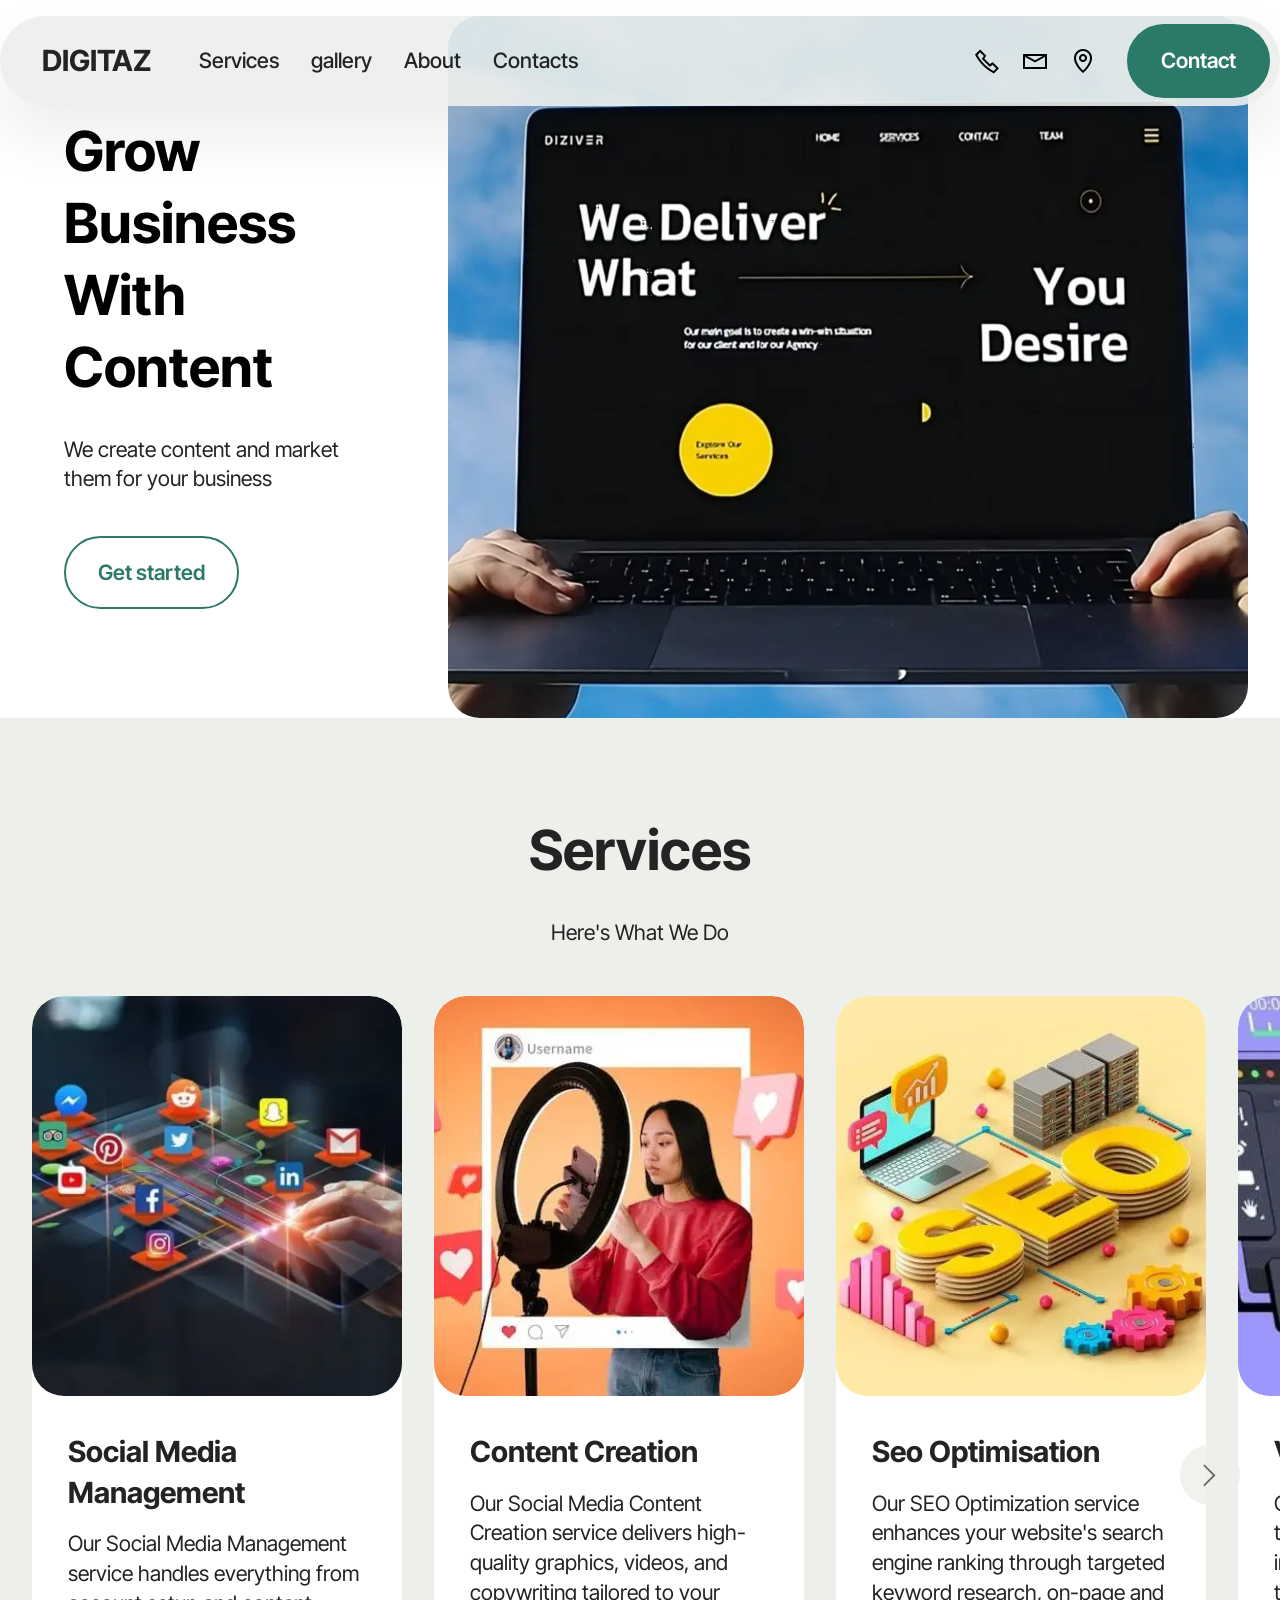
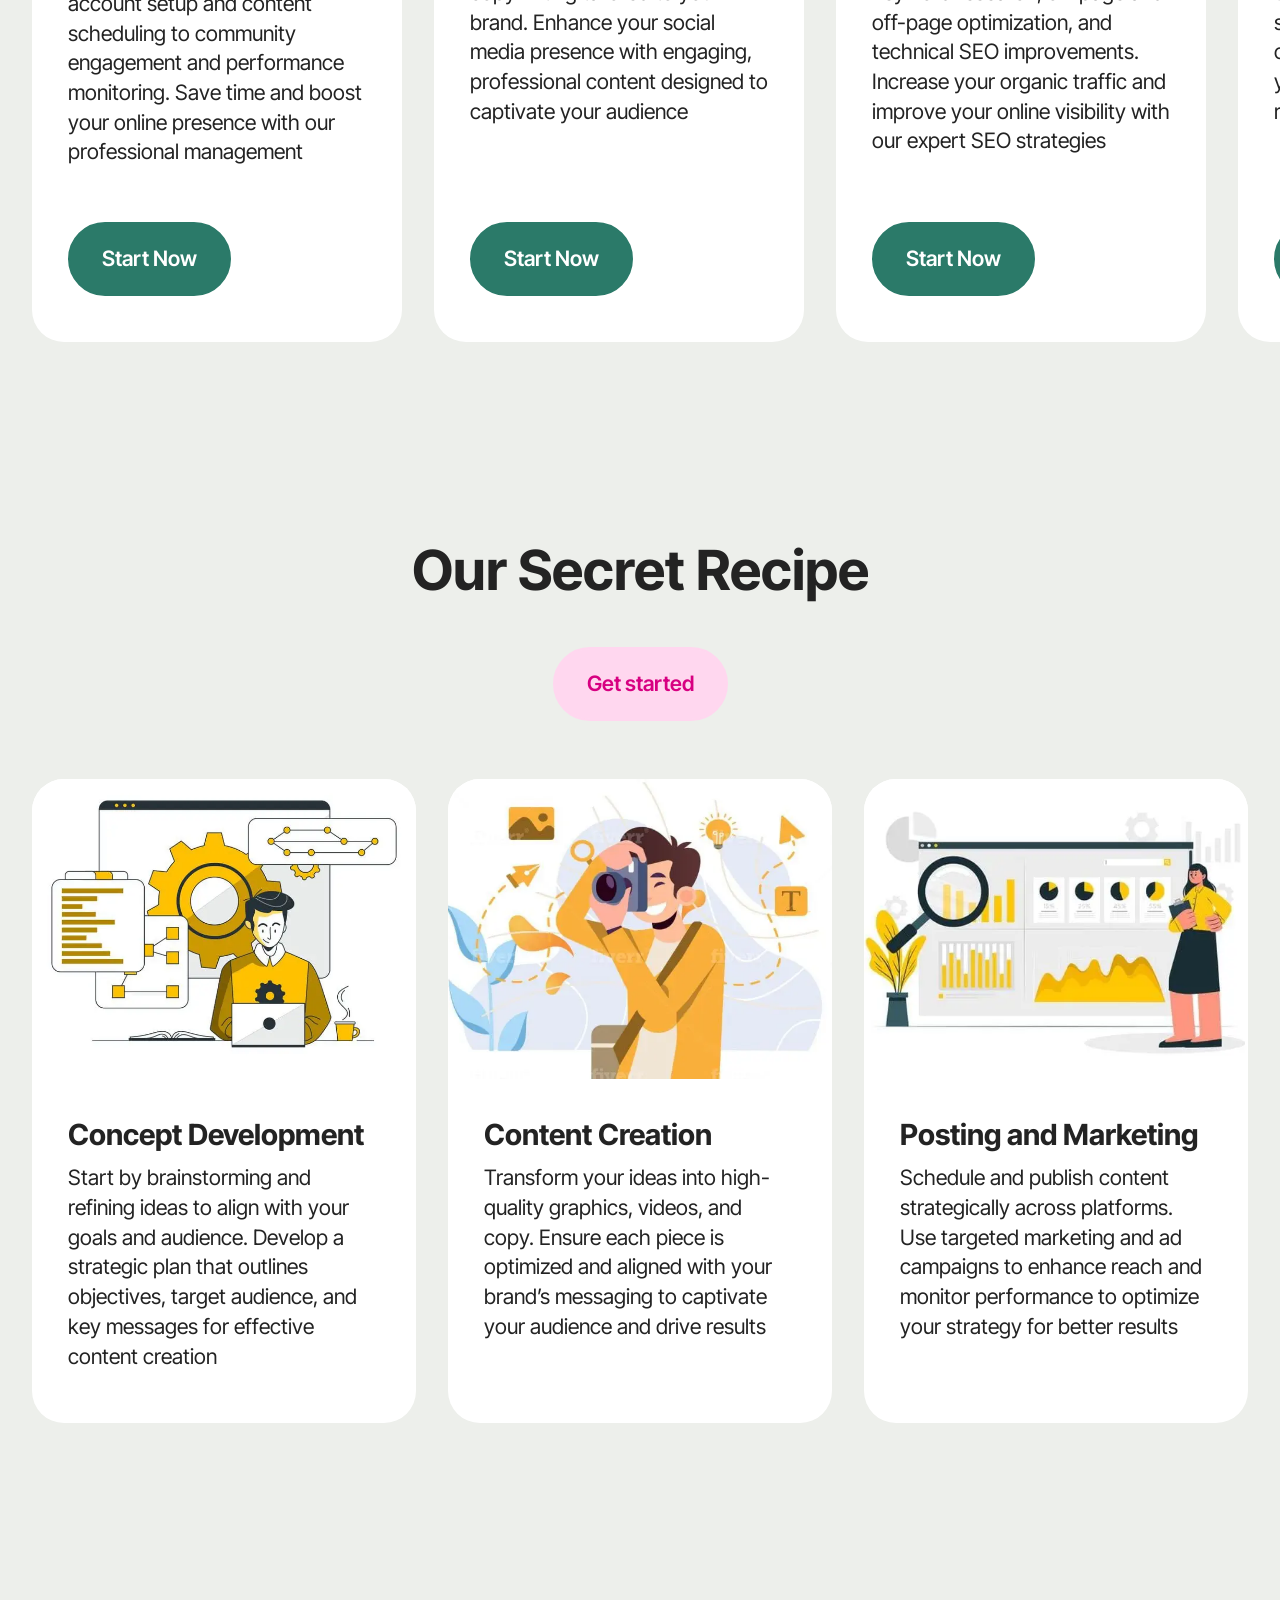
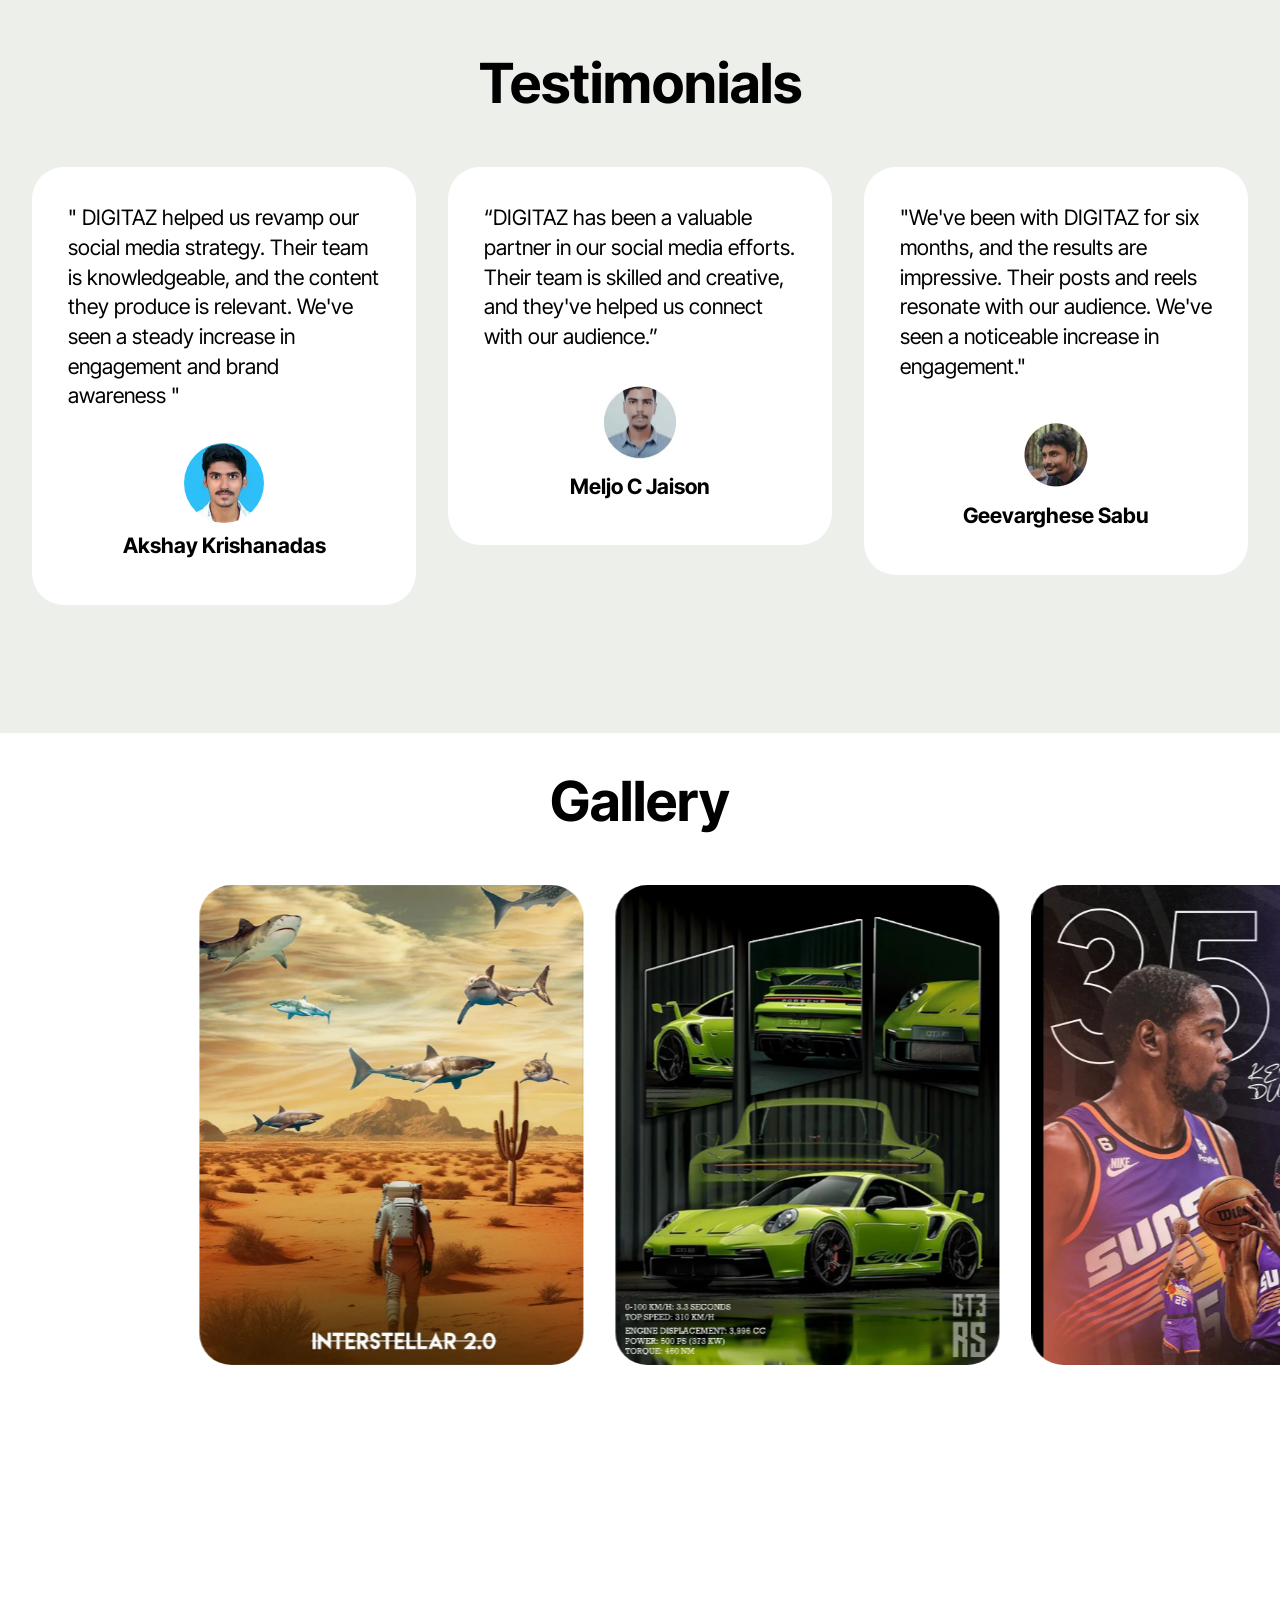
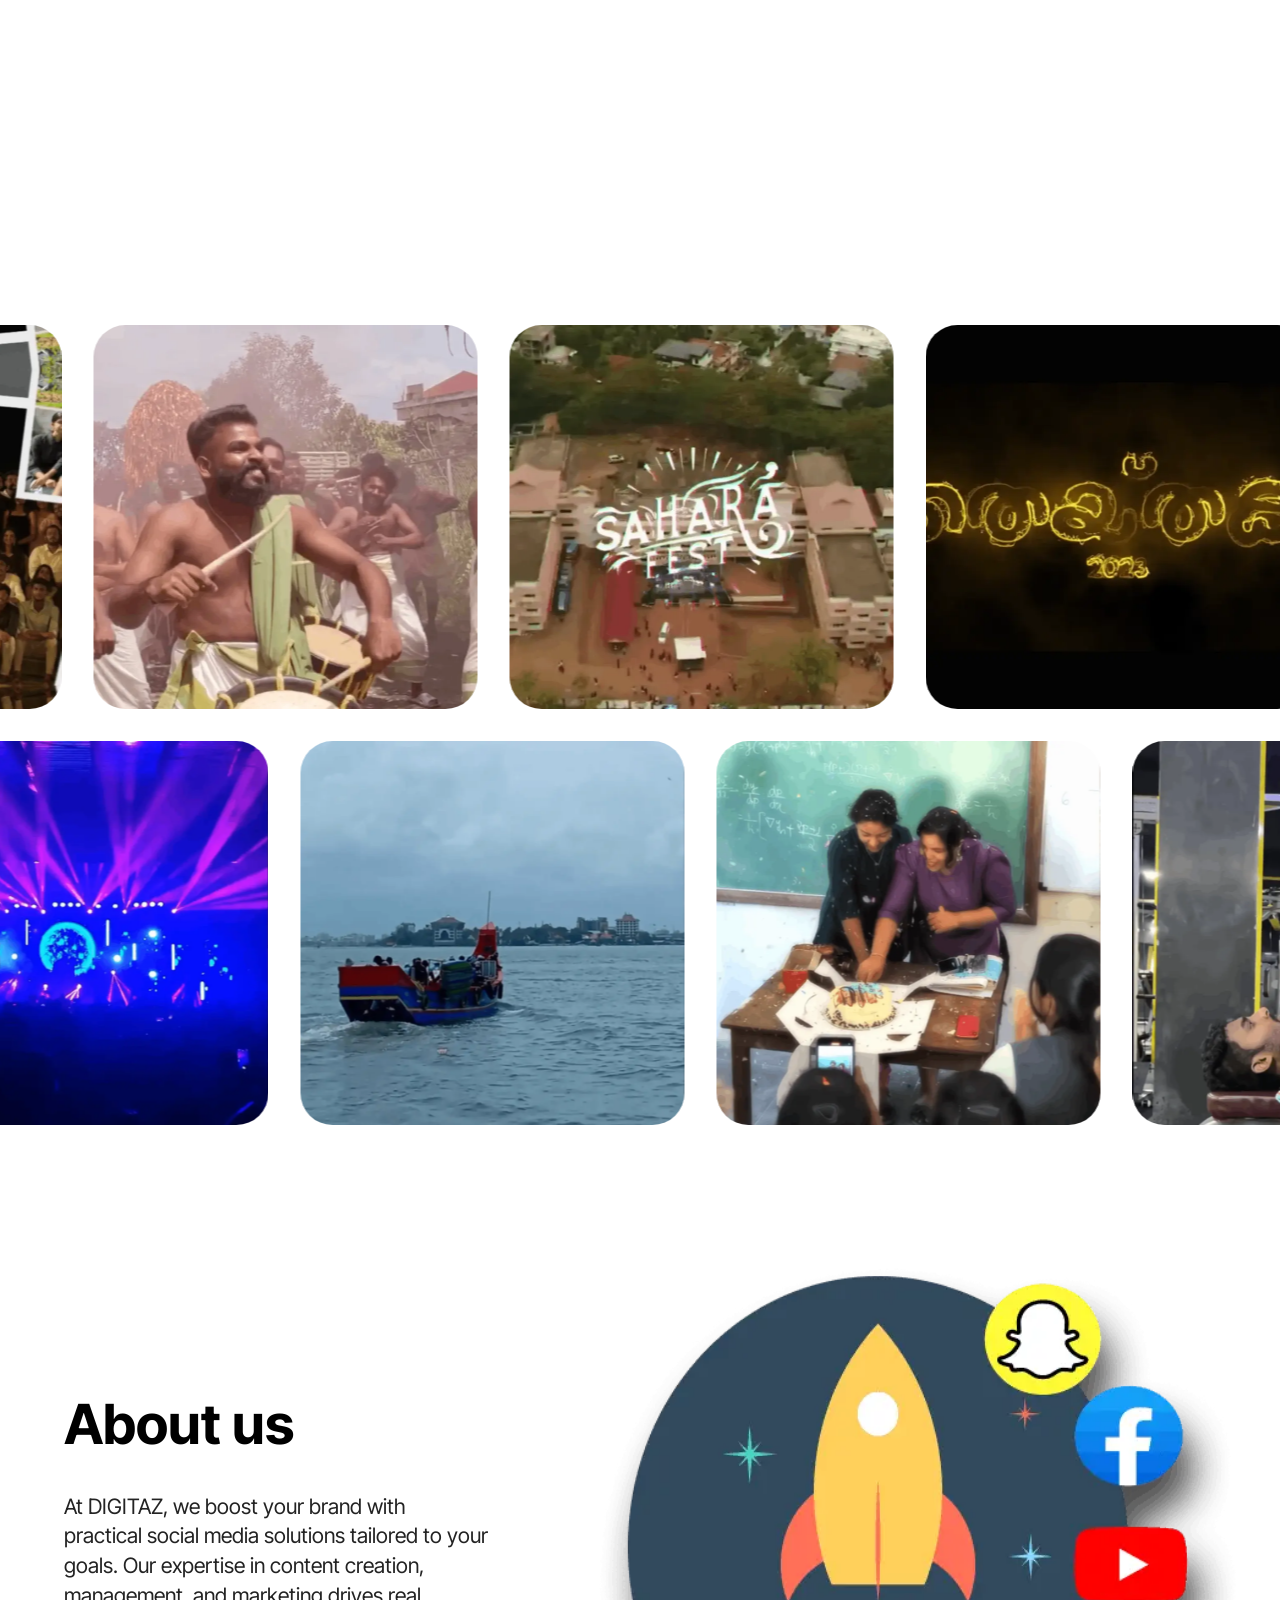
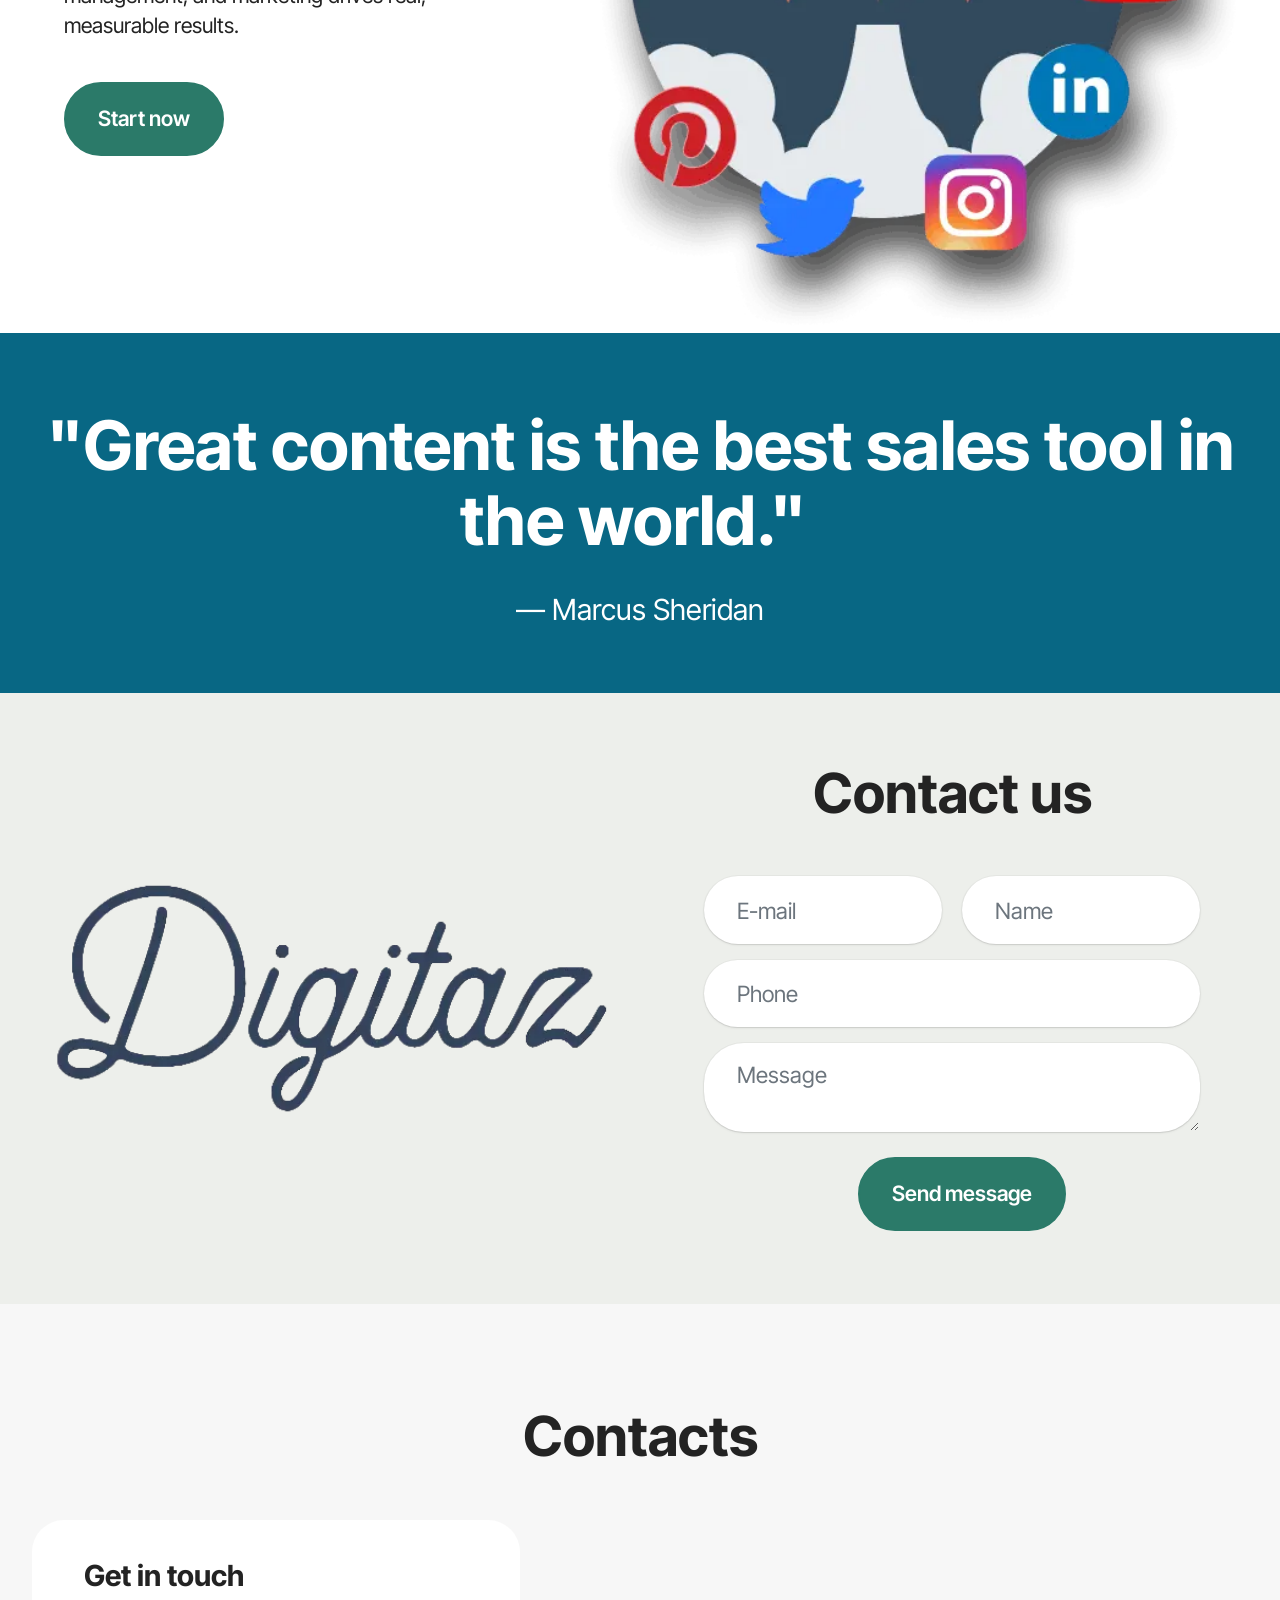
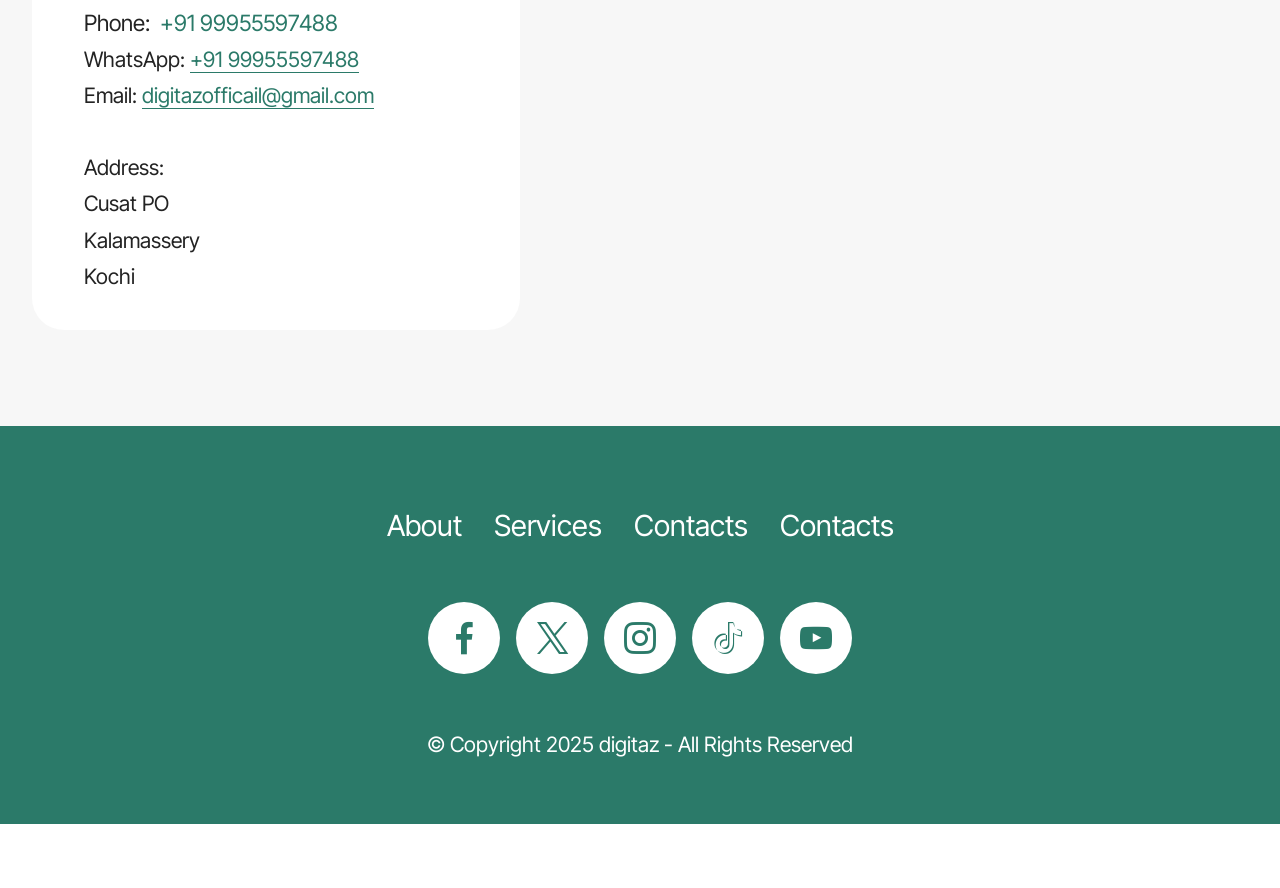
==== commit ecafe021: "create github pages" ====
--- a/index.html
+++ b/index.html
@@ -21,7 +21,7 @@
   <link rel="stylesheet" href="assets/theme/css/style.css">
   <link rel="preload" href="https://fonts.googleapis.com/css?family=Inter+Tight:100,200,300,400,500,600,700,800,900,100i,200i,300i,400i,500i,600i,700i,800i,900i&display=swap" as="style" onload="this.onload=null;this.rel='stylesheet'">
   <noscript><link rel="stylesheet" href="https://fonts.googleapis.com/css?family=Inter+Tight:100,200,300,400,500,600,700,800,900,100i,200i,300i,400i,500i,600i,700i,800i,900i&display=swap"></noscript>
-  <link rel="preload" as="style" href="assets/mobirise/css/mbr-additional.css?v=5BwNbY"><link rel="stylesheet" href="assets/mobirise/css/mbr-additional.css?v=5BwNbY" type="text/css">
+  <link rel="preload" as="style" href="assets/mobirise/css/mbr-additional.css?v=MjehHJ"><link rel="stylesheet" href="assets/mobirise/css/mbr-additional.css?v=MjehHJ" type="text/css">
 
   
   
@@ -516,7 +516,7 @@
                     
                 </div>
                 <div class="col-lg-12 mx-auto mbr-form" data-form-type="formoid">
-                    <form action="https://mobirise.eu/" method="POST" class="mbr-form form-with-styler" data-form-title="Form Name"><input type="hidden" name="email" data-form-email="true" value="ad0RK1n1EYFB4ATqBG8Ns96rWzNTLonw3QtiOtQHOFRrRMZjw5Bgv3UaTrRZDig6bjtyOiJjtqFhg6pHrn2EVverZJnRbNFMSIcXPOXkZxTtn2clzCismUxRCvsxRcv5">
+                    <form action="https://mobirise.eu/" method="POST" class="mbr-form form-with-styler" data-form-title="Form Name"><input type="hidden" name="email" data-form-email="true" value="7IzpLty8JjvAvwiLzMSXVdoVWZQOzbhc3H2h7FiBs+MaPXXb+KqitzK7Ie9j/okrZJnXWiV2/6fySkbZrphvLbSWWUjdM+Zqa9GFZBtzZC39Yp5wRWOE4hruiSzzMQ5w">
                         <div class="row">
                             <div hidden="hidden" data-form-alert="" class="alert alert-success col-12">Thanks for filling out the form!</div>
                             <div hidden="hidden" data-form-alert-danger="" class="alert alert-danger col-12">
@@ -643,7 +643,7 @@
             </div>
         </div>
     </div>
-</section><section class="display-7" style="padding: 0;align-items: center;justify-content: center;flex-wrap: wrap;    align-content: center;display: flex;position: relative;height: 4rem;"><a href="https://mobiri.se/3339392" style="flex: 1 1;height: 4rem;position: absolute;width: 100%;z-index: 1;"><img alt="" style="height: 4rem;" src="[data-uri]"></a><p style="margin: 0;text-align: center;" class="display-7">&#8204;</p><a style="z-index:1" href="https://mobirise.com/builder/ai-website-builder.html">AI Website Software</a></section><script src="assets/bootstrap/js/bootstrap.bundle.min.js"></script>  <script src="assets/smoothscroll/smooth-scroll.js"></script>  <script src="assets/ytplayer/index.js"></script>  <script src="assets/dropdown/js/navbar-dropdown.js"></script>  <script src="assets/embla/embla.min.js"></script>  <script src="assets/embla/script.js"></script>  <script src="assets/masonry/masonry.pkgd.min.js"></script>  <script src="assets/imagesloaded/imagesloaded.pkgd.min.js"></script>  <script src="assets/scrollgallery/scroll-gallery.js"></script>  <script src="assets/theme/js/script.js"></script>  <script src="assets/formoid/formoid.min.js"></script>  
+</section><section class="display-7" style="padding: 0;align-items: center;justify-content: center;flex-wrap: wrap;    align-content: center;display: flex;position: relative;height: 4rem;"><a href="https://mobiri.se/3339392" style="flex: 1 1;height: 4rem;position: absolute;width: 100%;z-index: 1;"><img alt="" style="height: 4rem;" src="[data-uri]"></a><p style="margin: 0;text-align: center;" class="display-7">&#8204;</p><a style="z-index:1" href="https://mobirise.com"> Website Building Software</a></section><script src="assets/bootstrap/js/bootstrap.bundle.min.js"></script>  <script src="assets/smoothscroll/smooth-scroll.js"></script>  <script src="assets/ytplayer/index.js"></script>  <script src="assets/dropdown/js/navbar-dropdown.js"></script>  <script src="assets/embla/embla.min.js"></script>  <script src="assets/embla/script.js"></script>  <script src="assets/masonry/masonry.pkgd.min.js"></script>  <script src="assets/imagesloaded/imagesloaded.pkgd.min.js"></script>  <script src="assets/scrollgallery/scroll-gallery.js"></script>  <script src="assets/theme/js/script.js"></script>  <script src="assets/formoid/formoid.min.js"></script>  
   
   
   <input name="animation" type="hidden">
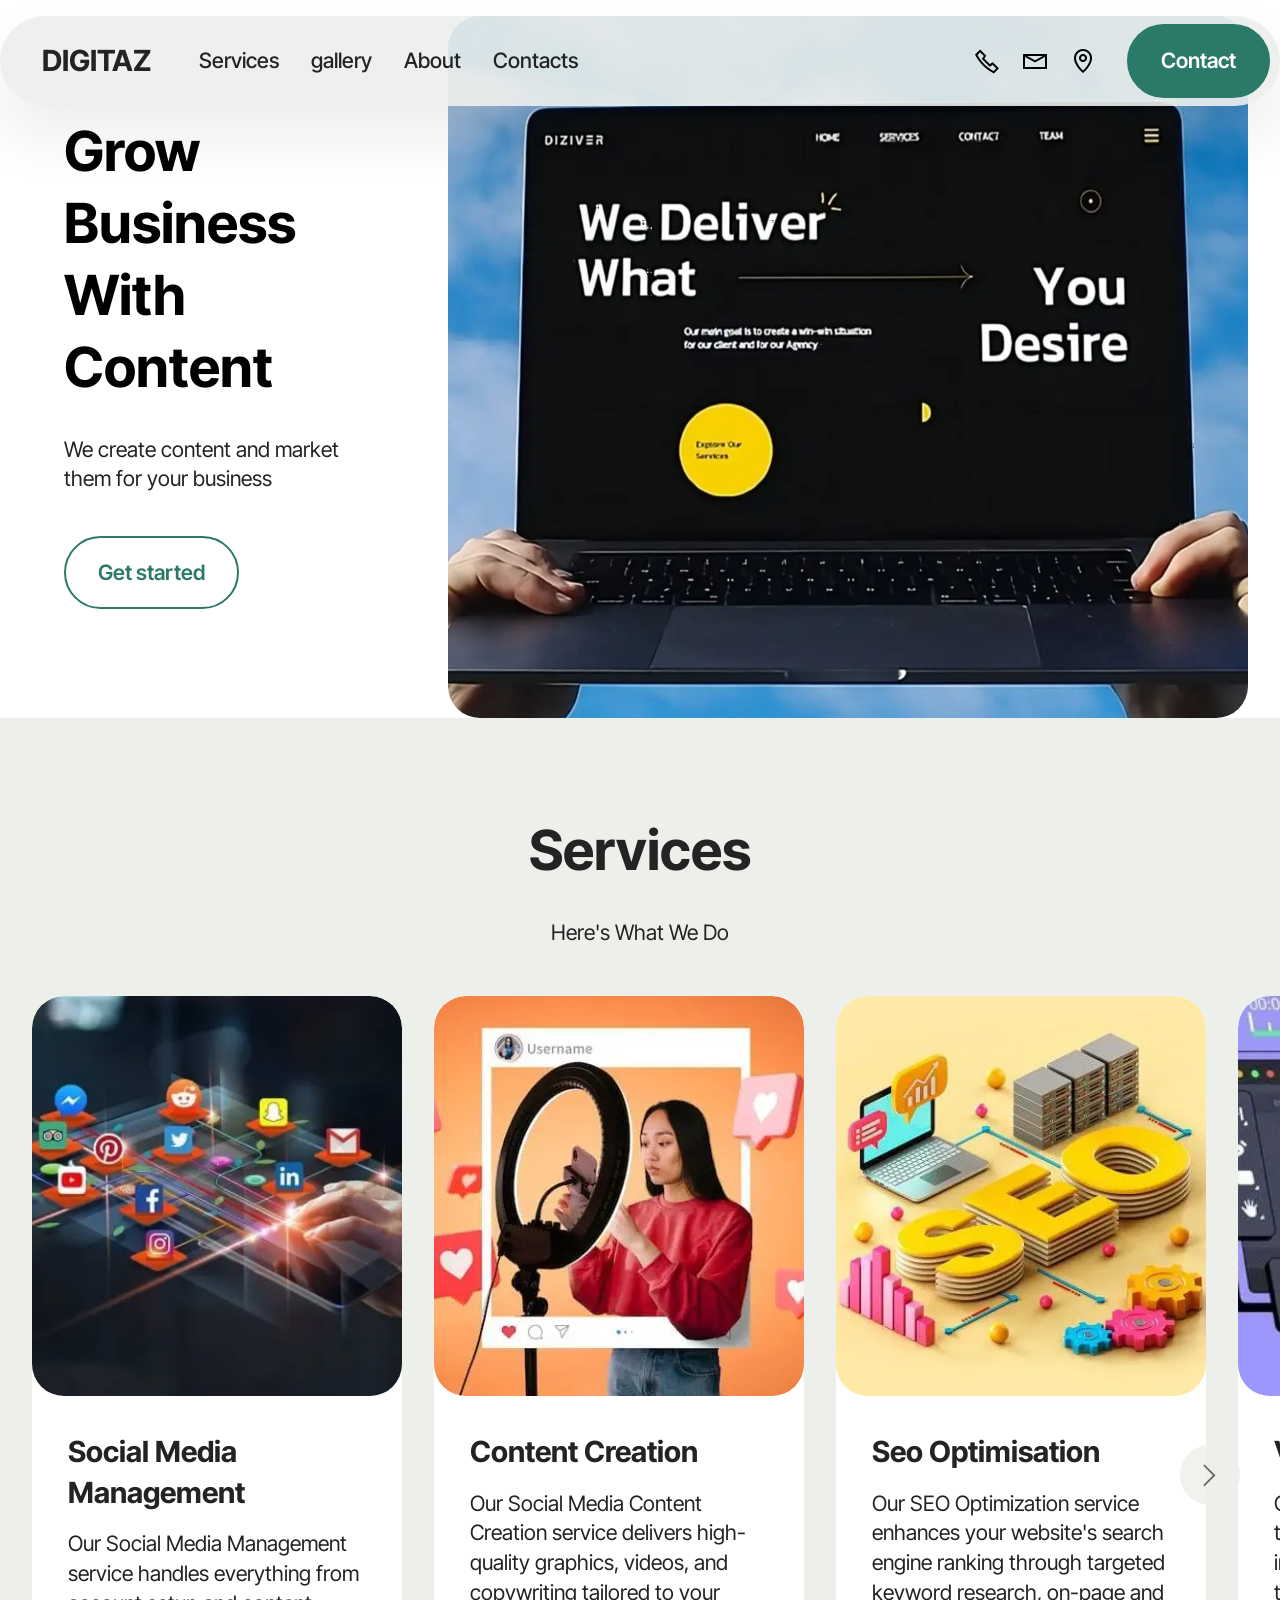
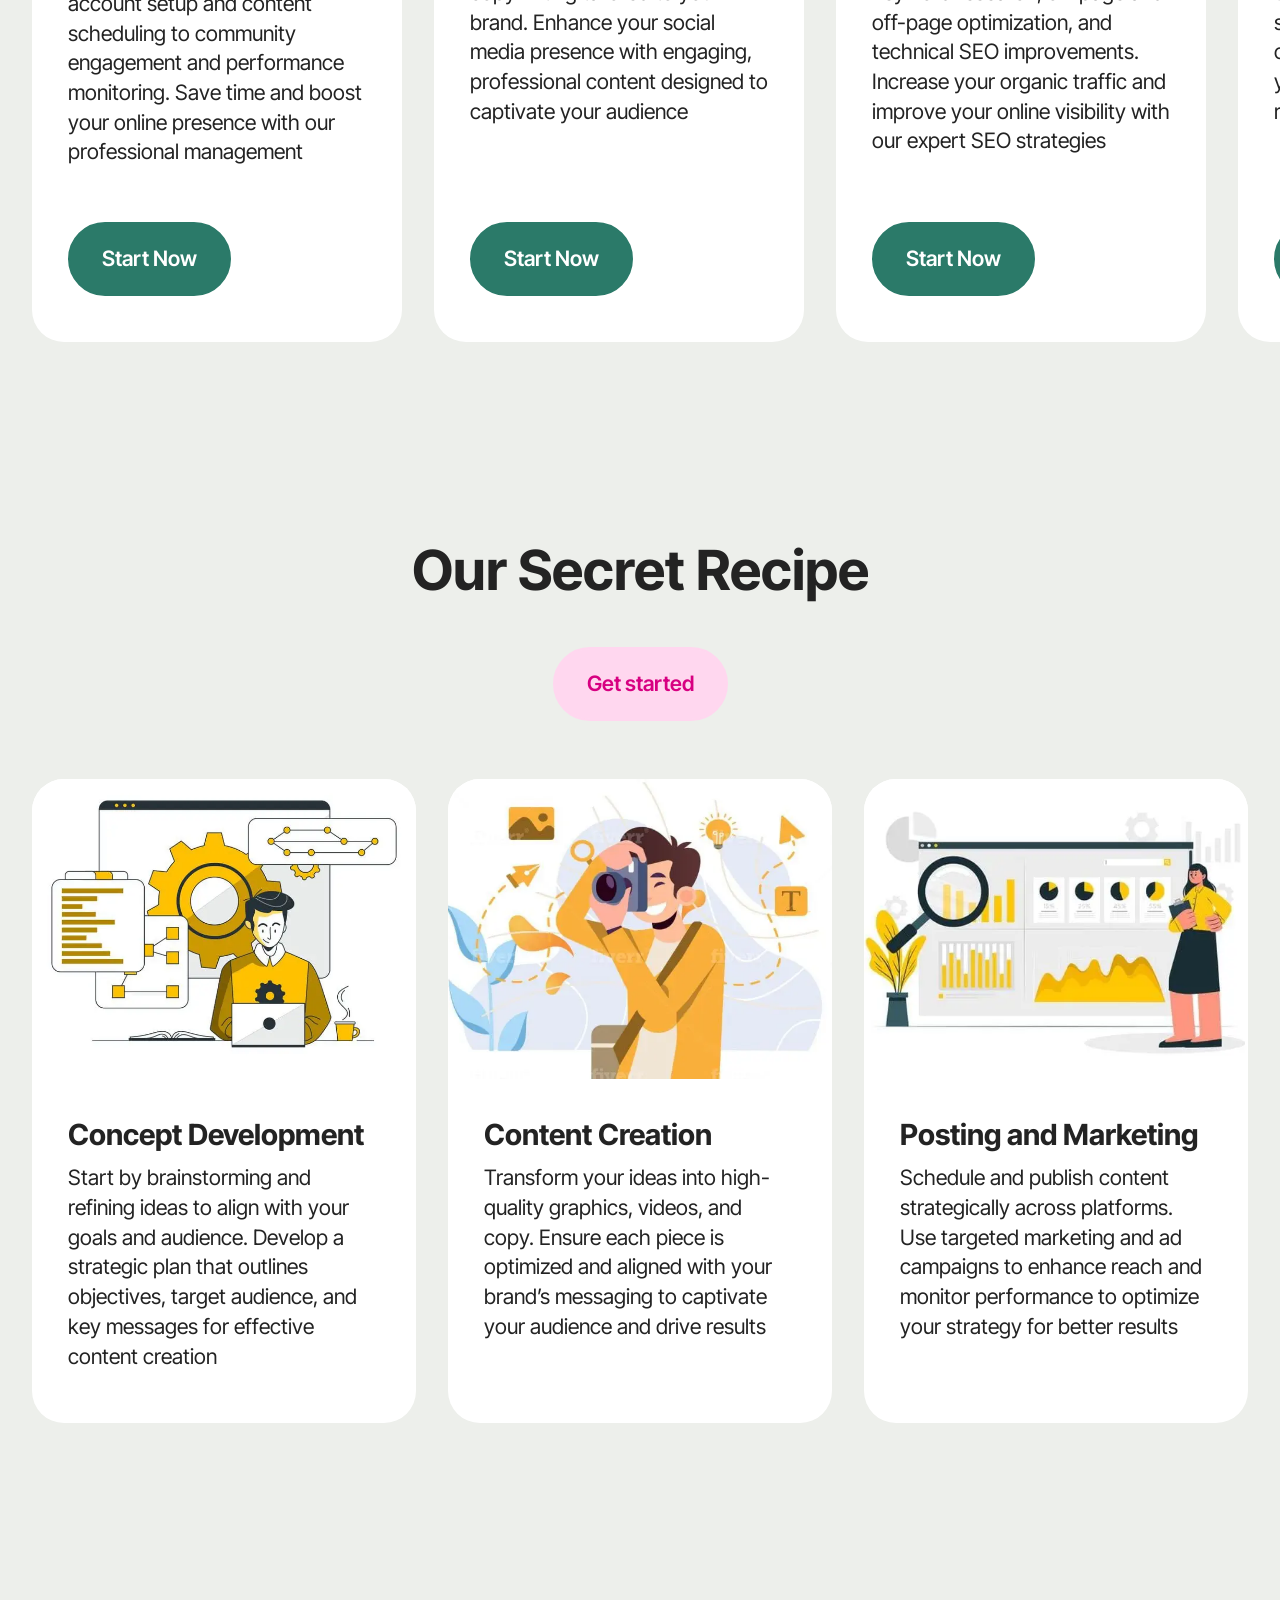
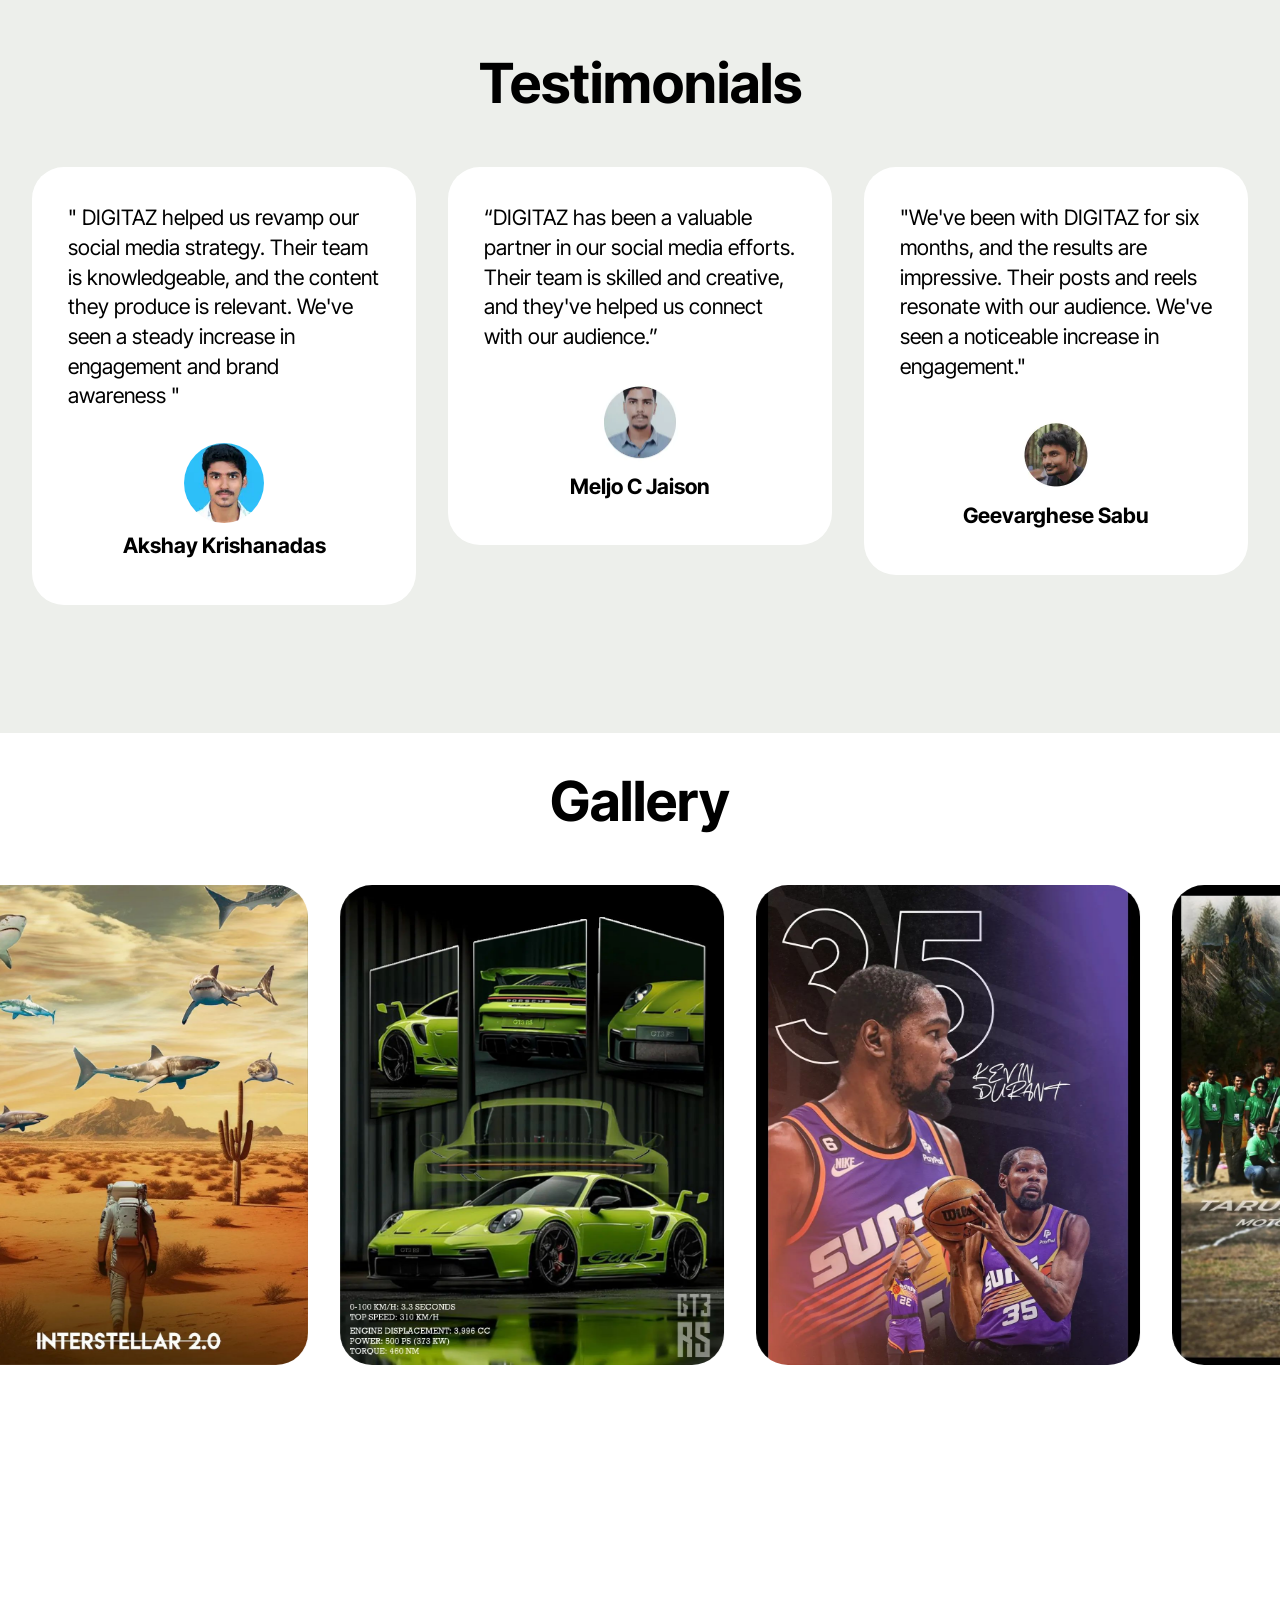
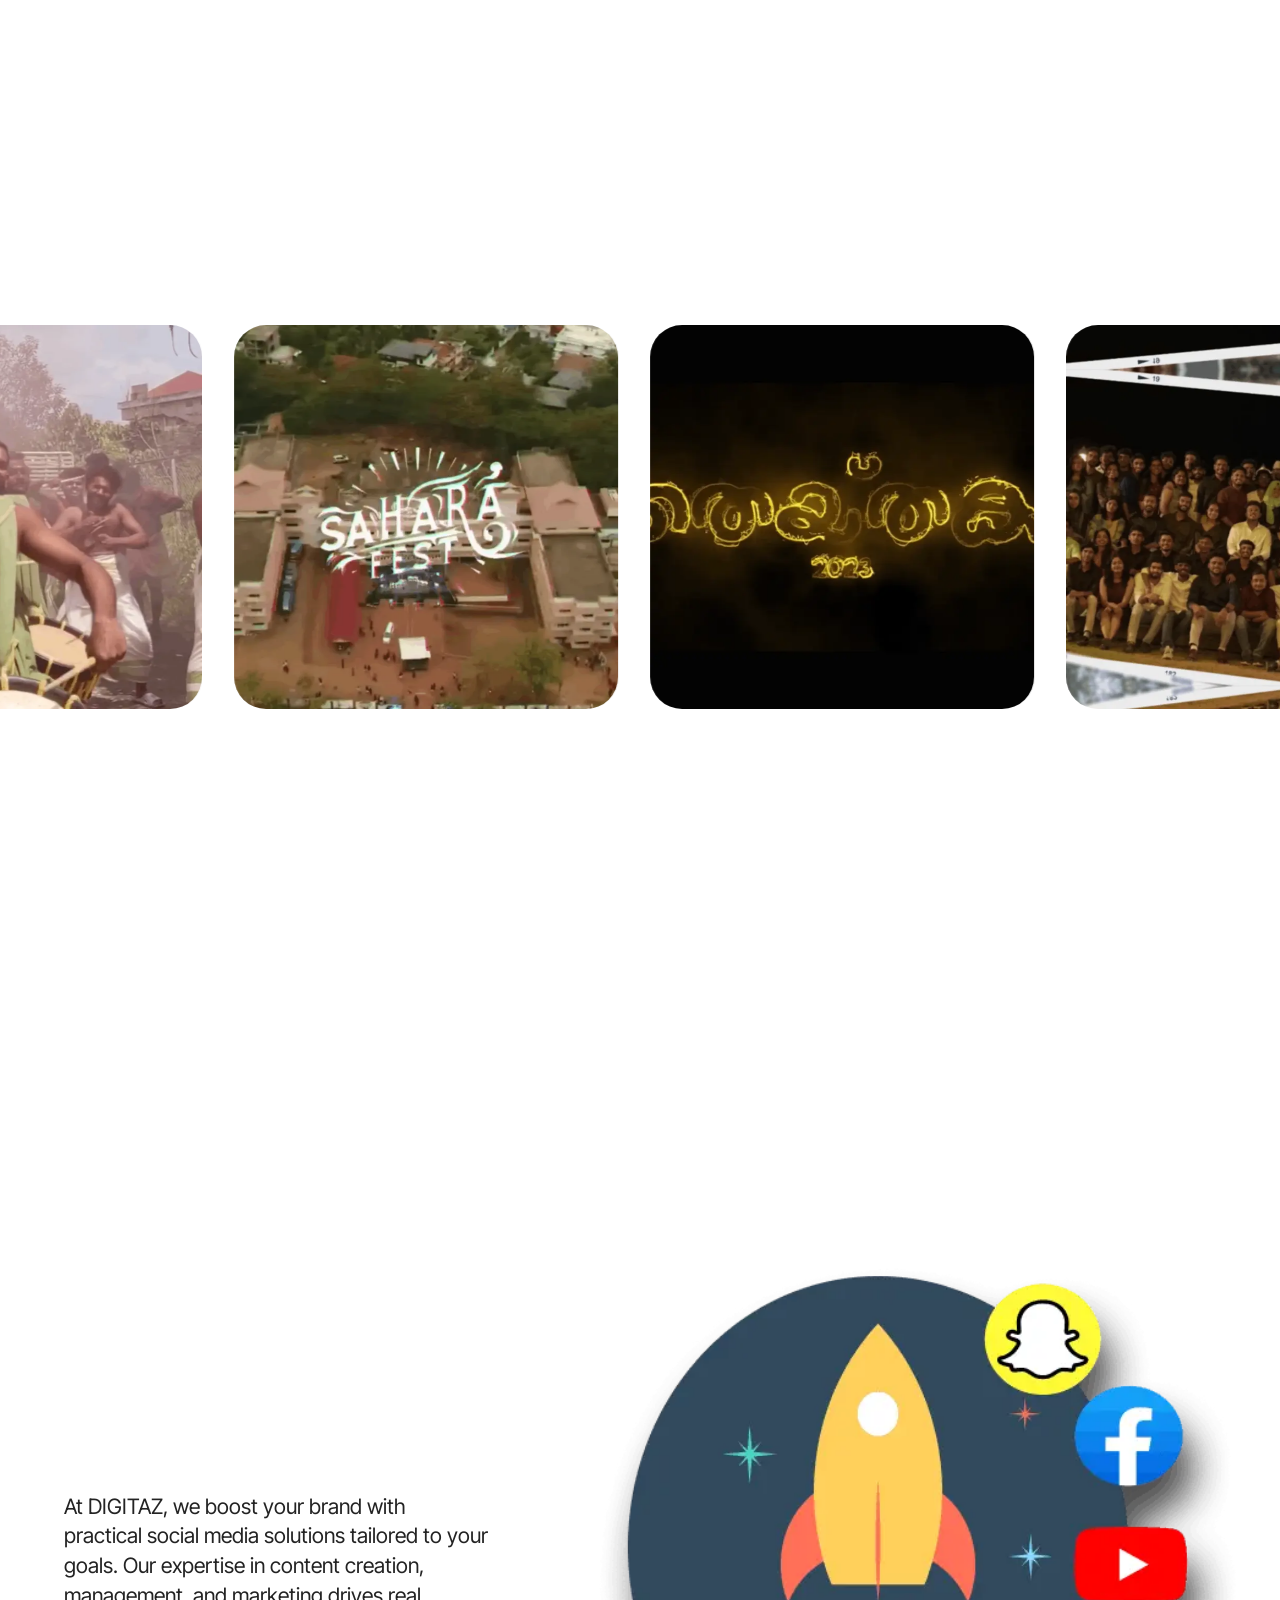
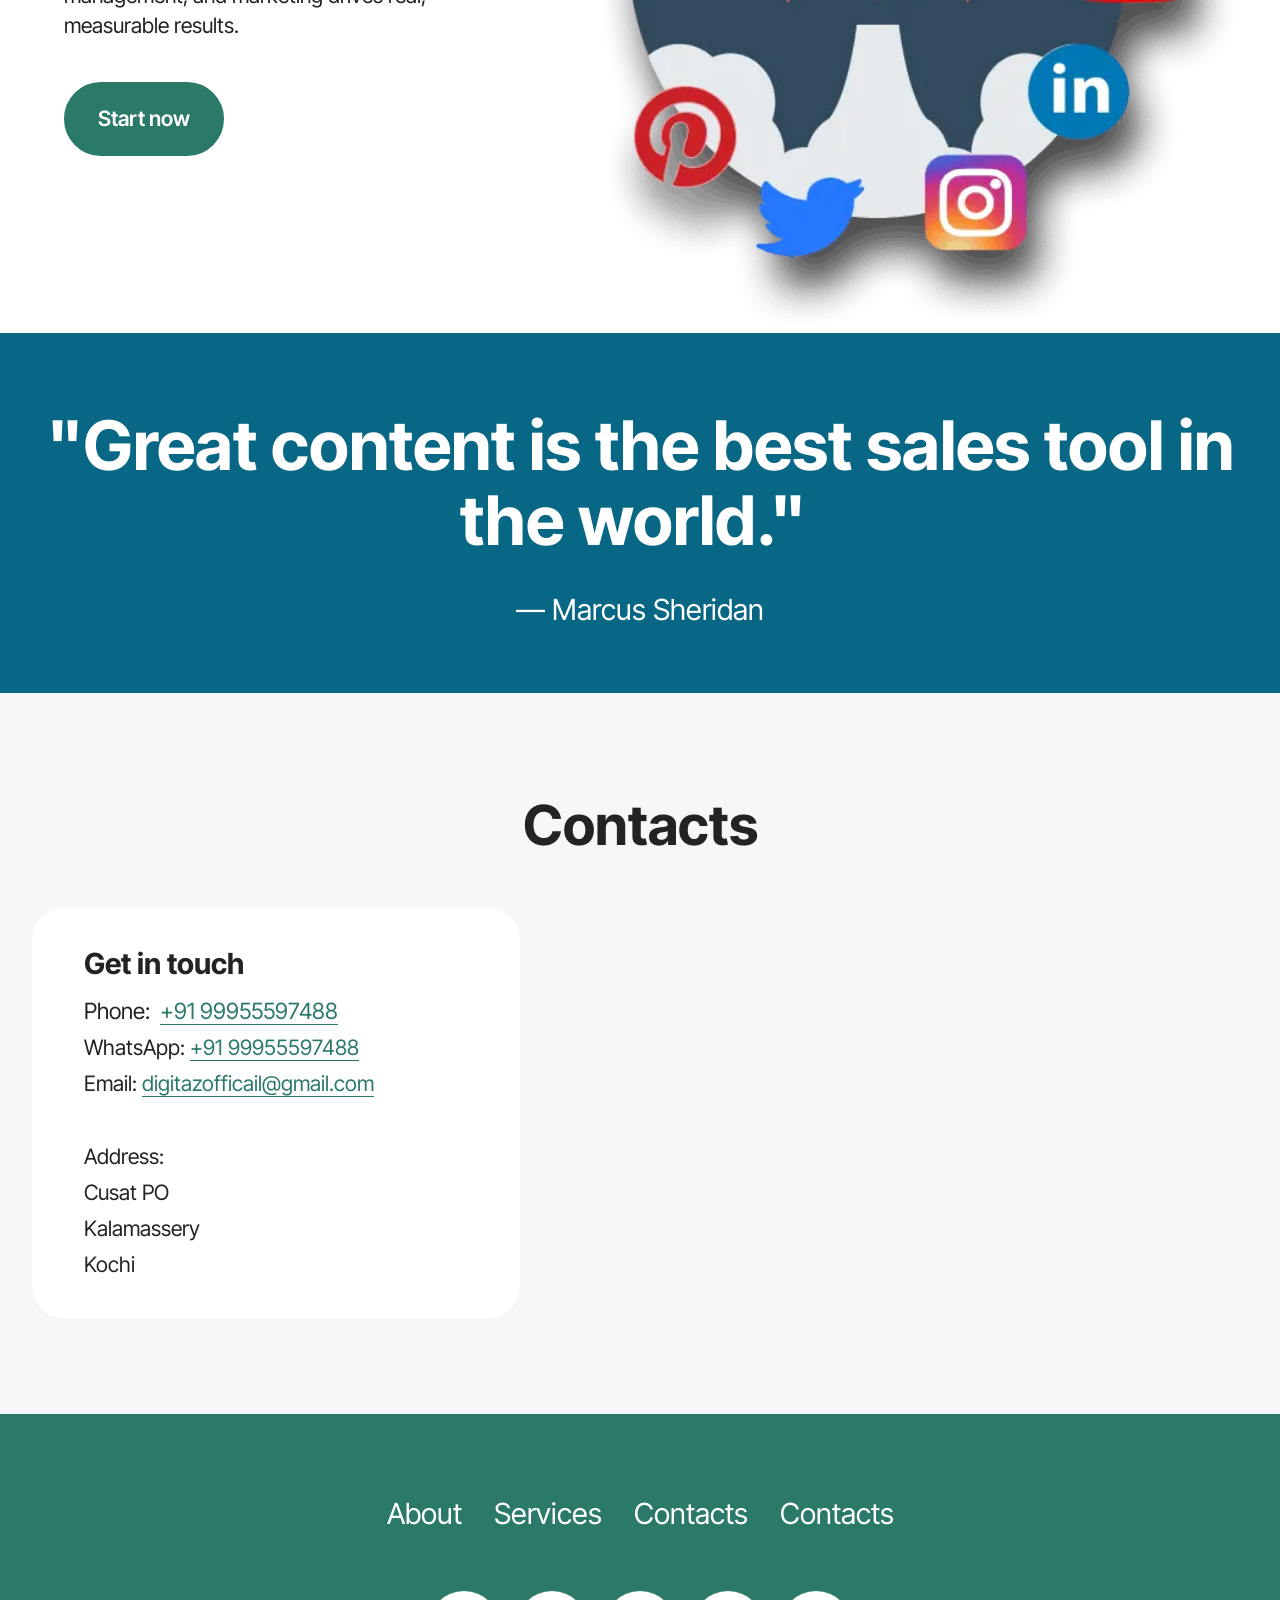
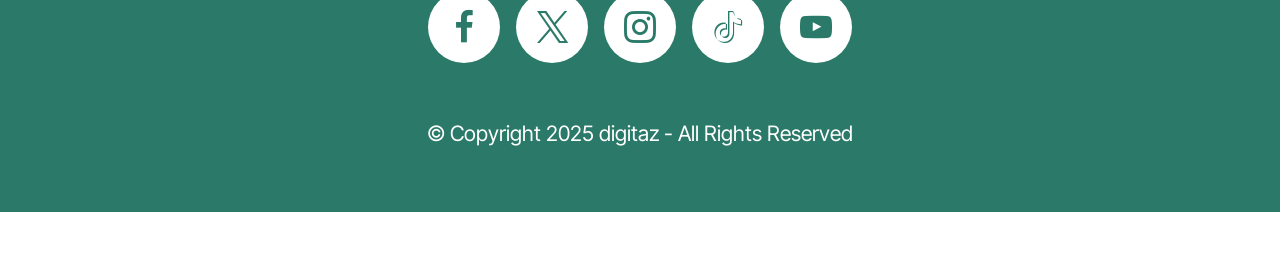
==== commit b81b3031: "create github pages" ====
--- a/index.html
+++ b/index.html
@@ -21,7 +21,7 @@
   <link rel="stylesheet" href="assets/theme/css/style.css">
   <link rel="preload" href="https://fonts.googleapis.com/css?family=Inter+Tight:100,200,300,400,500,600,700,800,900,100i,200i,300i,400i,500i,600i,700i,800i,900i&display=swap" as="style" onload="this.onload=null;this.rel='stylesheet'">
   <noscript><link rel="stylesheet" href="https://fonts.googleapis.com/css?family=Inter+Tight:100,200,300,400,500,600,700,800,900,100i,200i,300i,400i,500i,600i,700i,800i,900i&display=swap"></noscript>
-  <link rel="preload" as="style" href="assets/mobirise/css/mbr-additional.css?v=MjehHJ"><link rel="stylesheet" href="assets/mobirise/css/mbr-additional.css?v=MjehHJ" type="text/css">
+  <link rel="preload" as="style" href="assets/mobirise/css/mbr-additional.css?v=h0hABn"><link rel="stylesheet" href="assets/mobirise/css/mbr-additional.css?v=h0hABn" type="text/css">
 
   
   
@@ -89,7 +89,7 @@
 					<p class="mbr-text mbr-fonts-style mb-4 display-7">
 						We create content and market them for your business
 					</p>
-					<div class="mbr-section-btn mt-3"><a class="btn btn-primary-outline display-7" href="index.html#form03-21">Get started</a></div>
+					<div class="mbr-section-btn mt-3"><a class="btn btn-primary-outline display-7" href="https://forms.gle/5xZS9dfz7DHAWJ366">Get started</a></div>
 				</div>
 			</div>
 		</div>
@@ -132,7 +132,7 @@
 									Our Social Media Management service handles everything from account setup and content scheduling to community engagement and performance monitoring. Save time and boost your online presence with our professional management</p>
 							</div>
 
-							<div class="mbr-section-btn item-footer mt-2"><a href="index.html#form03-21" class="btn item-btn btn-primary display-7" target="_blank">Start Now</a></div>
+							<div class="mbr-section-btn item-footer mt-2"><a href="https://forms.gle/5xZS9dfz7DHAWJ366" class="btn item-btn btn-primary display-7" target="_blank">Start Now</a></div>
 						</div>
 					</div>
 					<div class="embla__slide slider-image item" style="margin-left: 1rem; margin-right: 1rem;">
@@ -149,7 +149,7 @@
 								<p class="mbr-text mbr-fonts-style mt-3 display-7">
 									Our Social Media Content Creation service delivers high-quality graphics, videos, and copywriting tailored to your brand. Enhance your social media presence with engaging, professional content designed to captivate your audience</p>
 							</div>
-							<div class="mbr-section-btn item-footer mt-2"><a href="index.html#form03-21" class="btn item-btn btn-primary display-7" target="_blank">Start Now</a></div>
+							<div class="mbr-section-btn item-footer mt-2"><a href="https://forms.gle/5xZS9dfz7DHAWJ366" class="btn item-btn btn-primary display-7" target="_blank">Start Now</a></div>
 						</div>
 					</div>
 					<div class="embla__slide slider-image item" style="margin-left: 1rem; margin-right: 1rem;">
@@ -166,7 +166,7 @@
 								<p class="mbr-text mbr-fonts-style mt-3 display-7">
 									Our SEO Optimization service enhances your website's search engine ranking through targeted keyword research, on-page and off-page optimization, and technical SEO improvements. Increase your organic traffic and improve your online visibility with our expert SEO strategies</p>
 							</div>
-							<div class="mbr-section-btn item-footer mt-2"><a href="index.html#form03-21" class="btn item-btn btn-primary display-7" target="_blank">Start Now</a></div>
+							<div class="mbr-section-btn item-footer mt-2"><a href="https://forms.gle/5xZS9dfz7DHAWJ366" class="btn item-btn btn-primary display-7" target="_blank">Start Now</a></div>
 						</div>
 					</div>
 					<div class="embla__slide slider-image item" style="margin-left: 1rem; margin-right: 1rem;">
@@ -184,7 +184,7 @@
 									Our Video Editing service transforms your raw footage into polished, engaging videos that tell your brand's story. From seamless transitions to compelling visuals, we ensure your videos stand out and resonate with your audience
 								</p>
 							</div>
-							<div class="mbr-section-btn item-footer mt-2"><a href="index.html#form03-21" class="btn item-btn btn-primary display-7" target="_blank">Start Now</a></div>
+							<div class="mbr-section-btn item-footer mt-2"><a href="https://forms.gle/5xZS9dfz7DHAWJ366" class="btn item-btn btn-primary display-7" target="_blank">Start Now</a></div>
 						</div>
 					</div>
 					<div class="embla__slide slider-image item" style="margin-left: 1rem; margin-right: 1rem;">
@@ -200,7 +200,7 @@
 								
 								<p class="mbr-text mbr-fonts-style mt-3 display-7">Our Thumbnail Design service creates visually appealing and attention-grabbing thumbnails that increase your content's click-through rates. Stand out in crowded feeds with custom-designed thumbnails tailored to your brand's style</p>
 							</div>
-							<div class="mbr-section-btn item-footer mt-2"><a href="index.html#form03-21" class="btn item-btn btn-primary display-7" target="_blank">Start Now</a></div>
+							<div class="mbr-section-btn item-footer mt-2"><a href="https://forms.gle/5xZS9dfz7DHAWJ366" class="btn item-btn btn-primary display-7" target="_blank">Start Now</a></div>
 						</div>
 					</div>
 					<div class="embla__slide slider-image item" style="margin-left: 1rem; margin-right: 1rem;">
@@ -215,7 +215,7 @@
 								
 								<p class="mbr-text mbr-fonts-style mt-3 display-7">Our Ad Campaigns service crafts and manages tailored advertising strategies to reach your target audience effectively. From precise audience targeting to performance analysis, we ensure your ads achieve maximum impact</p>
 							</div>
-							<div class="mbr-section-btn item-footer mt-2"><a href="index.html#form03-21" class="btn item-btn btn-primary display-7" target="_blank">Start Now</a></div>
+							<div class="mbr-section-btn item-footer mt-2"><a href="https://forms.gle/5xZS9dfz7DHAWJ366" class="btn item-btn btn-primary display-7" target="_blank">Start Now</a></div>
 						</div>
 					</div>
 					<div class="embla__slide slider-image item" style="margin-left: 1rem; margin-right: 1rem;">
@@ -230,7 +230,7 @@
 								
 								<p class="mbr-text mbr-fonts-style mt-3 display-7">Our Performance Marketing service focuses on delivering measurable results through targeted strategies and analytics. We optimize your marketing efforts to maximize ROI, drive conversions, and enhance your overall digital presence</p>
 							</div>
-							<div class="mbr-section-btn item-footer mt-2"><a href="index.html#form03-21" class="btn item-btn btn-primary display-7" target="_blank">Start Now</a></div>
+							<div class="mbr-section-btn item-footer mt-2"><a href="https://forms.gle/5xZS9dfz7DHAWJ366" class="btn item-btn btn-primary display-7" target="_blank">Start Now</a></div>
 						</div>
 					</div>
 					<div class="embla__slide slider-image item" style="margin-left: 1rem; margin-right: 1rem;">
@@ -246,7 +246,7 @@
 							
 							<p class="mbr-text mbr-fonts-style mt-3 display-7">Our Personal Branding service helps you craft and elevate your unique professional identity. From developing a compelling narrative to creating a consistent online presence, we ensure your personal brand stands out and resonates with your target audience</p>
 						</div>
-						<div class="mbr-section-btn item-footer mt-2"><a href="index.html#form03-21" class="btn item-btn btn-primary display-7" target="_blank">Start Now</a></div>
+						<div class="mbr-section-btn item-footer mt-2"><a href="https://forms.gle/5xZS9dfz7DHAWJ366" class="btn item-btn btn-primary display-7" target="_blank">Start Now</a></div>
 					</div>
 					</div>
 				</div>
@@ -273,7 +273,7 @@
 					<h4 class="mbr-section-title mbr-fonts-style align-center mb-0 display-2">
 						<strong>Our Secret Recipe</strong></h4>
 					
-					<div class="mbr-section-btn item-footer mt-4"><a href="index.html#form03-21" class="btn item-btn btn-secondary display-7">Get started</a></div>
+					<div class="mbr-section-btn item-footer mt-4"><a href="https://forms.gle/5xZS9dfz7DHAWJ366" class="btn item-btn btn-secondary display-7">Get started</a></div>
 				</div>
 			</div>
 		</div>
@@ -479,7 +479,7 @@
 				<div class="text-wrapper align-left">
 					<h1 class="mbr-section-title mbr-fonts-style mb-4 display-2"><strong>About us</strong></h1>
 					<p class="mbr-text mbr-fonts-style mb-4 display-7">At DIGITAZ, we boost your brand with practical social media solutions tailored to your goals. Our expertise in content creation, management, and marketing drives real, measurable results.<br></p>
-					<div class="mbr-section-btn mt-3"><a class="btn btn-primary display-7" href="index.html#form03-21">Start now</a></div>
+					<div class="mbr-section-btn mt-3"><a class="btn btn-primary display-7" href="https://forms.gle/5xZS9dfz7DHAWJ366">Start now</a></div>
 				</div>
 			</div>
 		</div>
@@ -499,60 +499,6 @@
 			</div>
 		</div>
 	</div>
-</section>
-
-<section data-bs-version="5.1" class="form03 cid-ujIx63tifj" id="form03-21">
-    
-
-    
-
-    <div class="container">
-        <div class="row justify-content-center">
-            <div class="col-12 col-lg item-wrapper">
-                <div class="mbr-section-head mb-5">
-                    <h3 class="mbr-section-title mbr-fonts-style align-center mb-0 display-2">
-                        <strong>Contact us</strong>
-                    </h3>
-                    
-                </div>
-                <div class="col-lg-12 mx-auto mbr-form" data-form-type="formoid">
-                    <form action="https://mobirise.eu/" method="POST" class="mbr-form form-with-styler" data-form-title="Form Name"><input type="hidden" name="email" data-form-email="true" value="7IzpLty8JjvAvwiLzMSXVdoVWZQOzbhc3H2h7FiBs+MaPXXb+KqitzK7Ie9j/okrZJnXWiV2/6fySkbZrphvLbSWWUjdM+Zqa9GFZBtzZC39Yp5wRWOE4hruiSzzMQ5w">
-                        <div class="row">
-                            <div hidden="hidden" data-form-alert="" class="alert alert-success col-12">Thanks for filling out the form!</div>
-                            <div hidden="hidden" data-form-alert-danger="" class="alert alert-danger col-12">
-                                Oops...! some problem!
-                            </div>
-                        </div>
-                        <div class="dragArea row">
-                            <div class="col-md col-sm-12 form-group mb-3 mb-3" data-for="name">
-                                <input type="text" name="name" placeholder="Name" data-form-field="name" class="form-control" value="" id="name-form03-21">
-                            </div>
-                            <div class="col-md col-sm-12 form-group mb-3 mb-3" data-for="email">
-                                <input type="email" name="email" placeholder="E-mail" data-form-field="email" class="form-control" value="" id="email-form03-21">
-                            </div>
-                            <div class="col-12 form-group mb-3 mb-3" data-for="phone">
-                                <input type="tel" name="phone" placeholder="Phone" data-form-field="phone" class="form-control" value="" id="phone-form03-21">
-                            </div>
-                            <div class="col-12 form-group mb-3 mb-3" data-for="textarea">
-                                <textarea name="textarea" placeholder="Message" data-form-field="textarea" class="form-control" id="textarea-form03-21"></textarea>
-                            </div>
-                            <div class="col-lg-12 col-md-12 col-sm-12 align-center mbr-section-btn"><button type="submit" class="btn btn-primary display-7">
-                                    Send message
-                                </button></div>
-                        </div>
-                    </form>
-                </div>
-
-
-            </div>
-            <div class="col-12 col-lg-6">
-                <div class="image-wrapper">
-                    <img class="w-100" src="assets/images/dfzdfzdfzdfz-561x237.webp" alt="Digitaz Media Agency">
-                </div>
-            </div>
-
-        </div>
-    </div>
 </section>
 
 <section data-bs-version="5.1" class="contacts2 map1 cid-tLdYHD757A" id="contacts02-9">
@@ -643,7 +589,7 @@
             </div>
         </div>
     </div>
-</section><section class="display-7" style="padding: 0;align-items: center;justify-content: center;flex-wrap: wrap;    align-content: center;display: flex;position: relative;height: 4rem;"><a href="https://mobiri.se/3339392" style="flex: 1 1;height: 4rem;position: absolute;width: 100%;z-index: 1;"><img alt="" style="height: 4rem;" src="[data-uri]"></a><p style="margin: 0;text-align: center;" class="display-7">&#8204;</p><a style="z-index:1" href="https://mobirise.com"> Website Building Software</a></section><script src="assets/bootstrap/js/bootstrap.bundle.min.js"></script>  <script src="assets/smoothscroll/smooth-scroll.js"></script>  <script src="assets/ytplayer/index.js"></script>  <script src="assets/dropdown/js/navbar-dropdown.js"></script>  <script src="assets/embla/embla.min.js"></script>  <script src="assets/embla/script.js"></script>  <script src="assets/masonry/masonry.pkgd.min.js"></script>  <script src="assets/imagesloaded/imagesloaded.pkgd.min.js"></script>  <script src="assets/scrollgallery/scroll-gallery.js"></script>  <script src="assets/theme/js/script.js"></script>  <script src="assets/formoid/formoid.min.js"></script>  
+</section><section class="display-7" style="padding: 0;align-items: center;justify-content: center;flex-wrap: wrap;    align-content: center;display: flex;position: relative;height: 4rem;"><a href="https://mobiri.se/3339392" style="flex: 1 1;height: 4rem;position: absolute;width: 100%;z-index: 1;"><img alt="" style="height: 4rem;" src="[data-uri]"></a><p style="margin: 0;text-align: center;" class="display-7">&#8204;</p><a style="z-index:1" href="https://mobirise.com/builder/no-code-website-builder.html">No Code Website Builder</a></section><script src="assets/bootstrap/js/bootstrap.bundle.min.js"></script>  <script src="assets/smoothscroll/smooth-scroll.js"></script>  <script src="assets/ytplayer/index.js"></script>  <script src="assets/dropdown/js/navbar-dropdown.js"></script>  <script src="assets/embla/embla.min.js"></script>  <script src="assets/embla/script.js"></script>  <script src="assets/masonry/masonry.pkgd.min.js"></script>  <script src="assets/imagesloaded/imagesloaded.pkgd.min.js"></script>  <script src="assets/scrollgallery/scroll-gallery.js"></script>  <script src="assets/theme/js/script.js"></script>  
   
   
   <input name="animation" type="hidden">
--- a/assets/mobirise/css/mbr-additional.css
+++ b/assets/mobirise/css/mbr-additional.css
@@ -1904,39 +1904,6 @@
 .cid-tLAX5BnXkJ .mbr-section-btn {
   text-align: center;
 }
-.cid-ujIx63tifj {
-  padding-top: 0rem;
-  padding-bottom: 0rem;
-  background-color: #edefeb;
-}
-.cid-ujIx63tifj .row {
-  flex-direction: row-reverse;
-}
-.cid-ujIx63tifj .justify-content-center {
-  align-items: center;
-}
-.cid-ujIx63tifj .mbr-section-title {
-  text-align: center;
-}
-.cid-ujIx63tifj .mbr-text,
-.cid-ujIx63tifj .mbr-section-btn {
-  text-align: center;
-}
-@media (max-width: 767px) {
-  .cid-ujIx63tifj .item-wrapper {
-    margin-bottom: 2rem;
-  }
-}
-@media (min-width: 768px) and (max-width: 991px) {
-  .cid-ujIx63tifj .item-wrapper {
-    margin-bottom: 2rem;
-  }
-}
-@media (min-width: 992px) {
-  .cid-ujIx63tifj .item-wrapper {
-    padding: 4rem;
-  }
-}
 .cid-tLdYHD757A {
   padding-top: 6rem;
   padding-bottom: 6rem;
--- a/assets/mobirise/css/mbr-additional.css
+++ b/assets/mobirise/css/mbr-additional.css
@@ -1904,39 +1904,6 @@
 .cid-tLAX5BnXkJ .mbr-section-btn {
   text-align: center;
 }
-.cid-ujIx63tifj {
-  padding-top: 0rem;
-  padding-bottom: 0rem;
-  background-color: #edefeb;
-}
-.cid-ujIx63tifj .row {
-  flex-direction: row-reverse;
-}
-.cid-ujIx63tifj .justify-content-center {
-  align-items: center;
-}
-.cid-ujIx63tifj .mbr-section-title {
-  text-align: center;
-}
-.cid-ujIx63tifj .mbr-text,
-.cid-ujIx63tifj .mbr-section-btn {
-  text-align: center;
-}
-@media (max-width: 767px) {
-  .cid-ujIx63tifj .item-wrapper {
-    margin-bottom: 2rem;
-  }
-}
-@media (min-width: 768px) and (max-width: 991px) {
-  .cid-ujIx63tifj .item-wrapper {
-    margin-bottom: 2rem;
-  }
-}
-@media (min-width: 992px) {
-  .cid-ujIx63tifj .item-wrapper {
-    padding: 4rem;
-  }
-}
 .cid-tLdYHD757A {
   padding-top: 6rem;
   padding-bottom: 6rem;
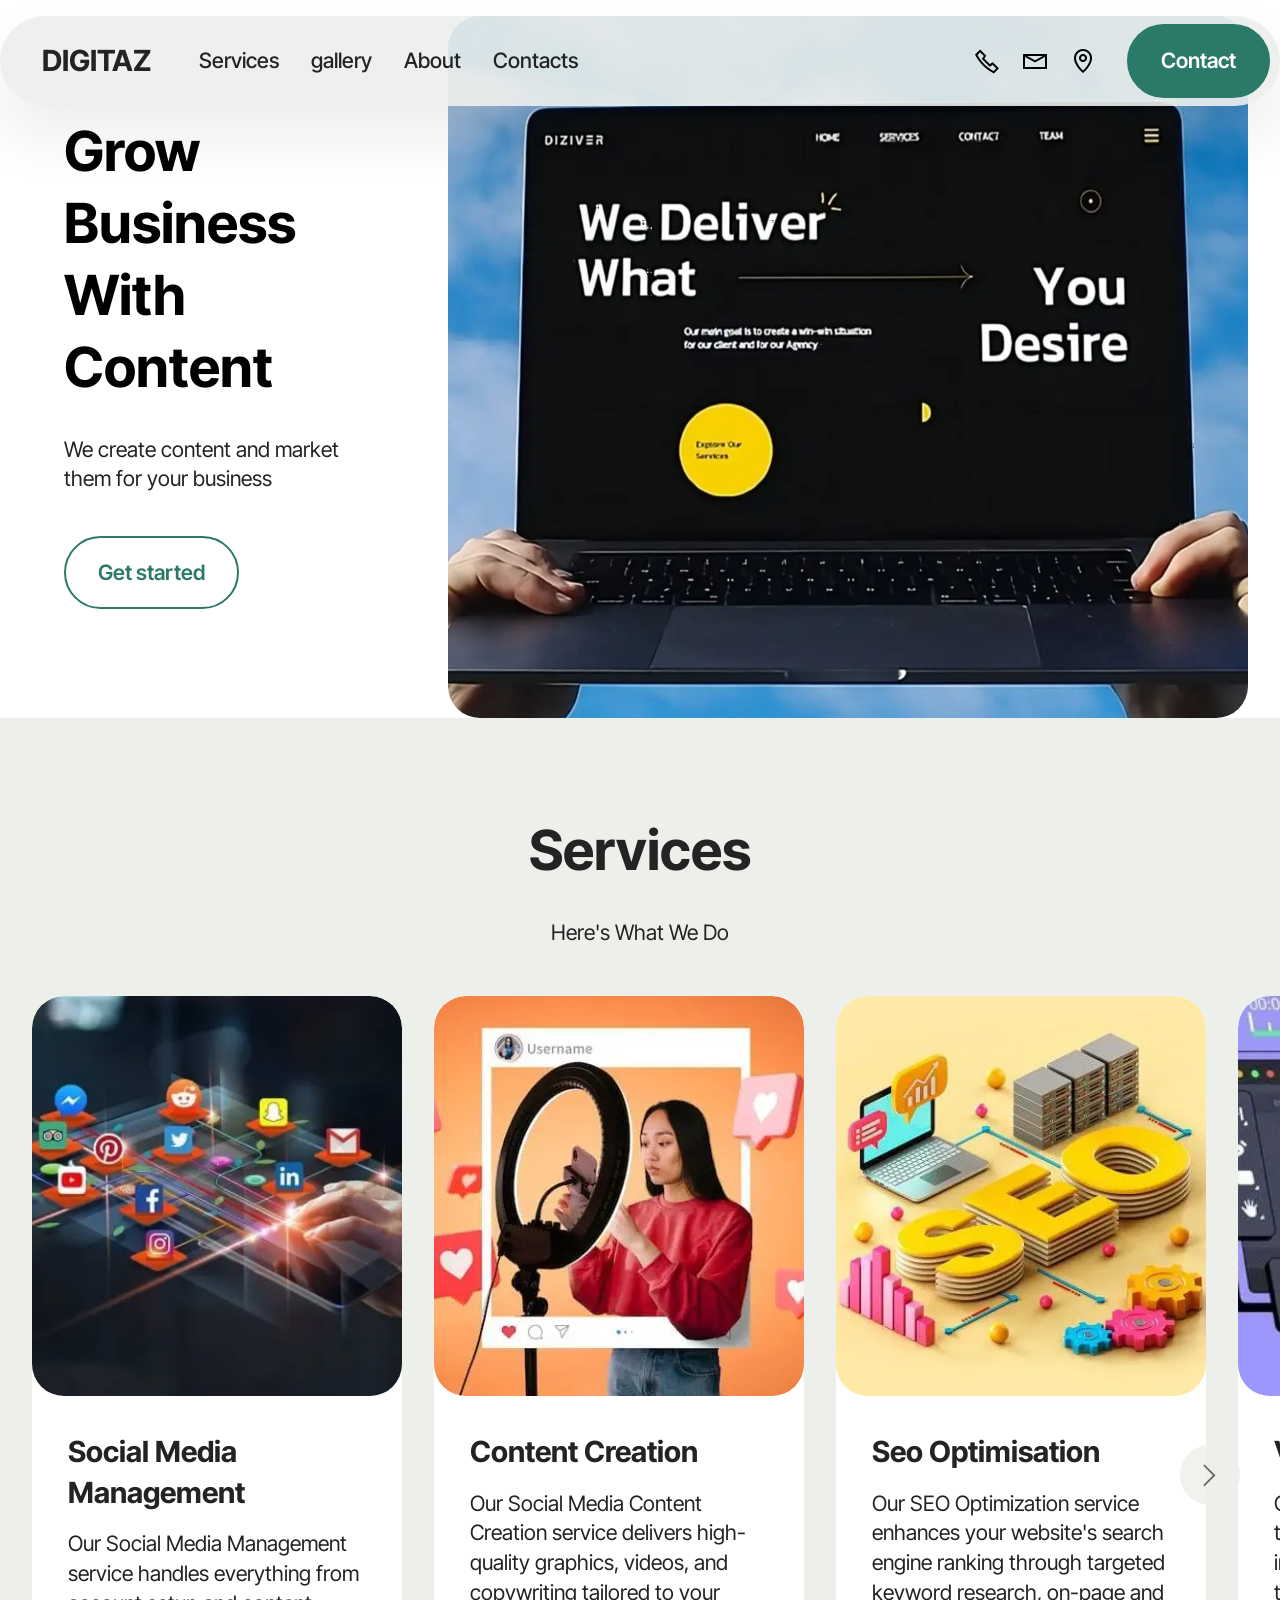
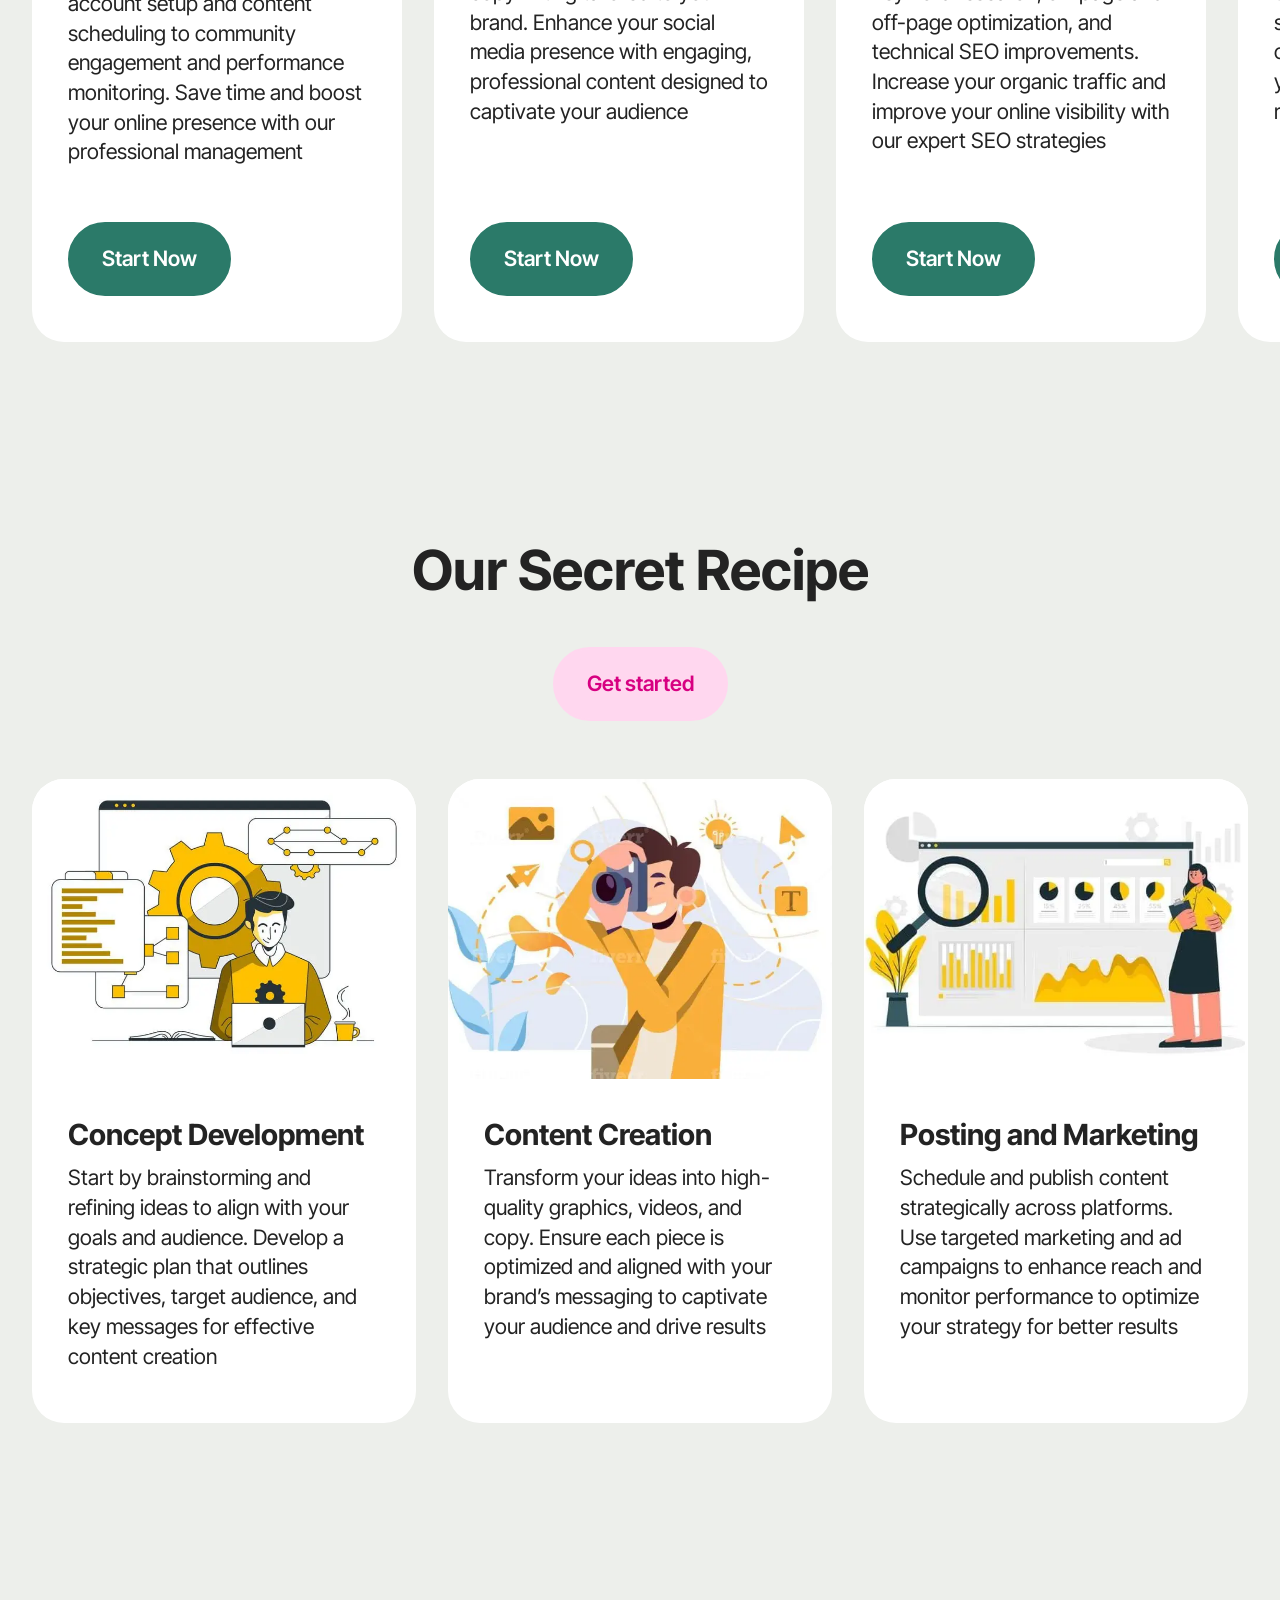
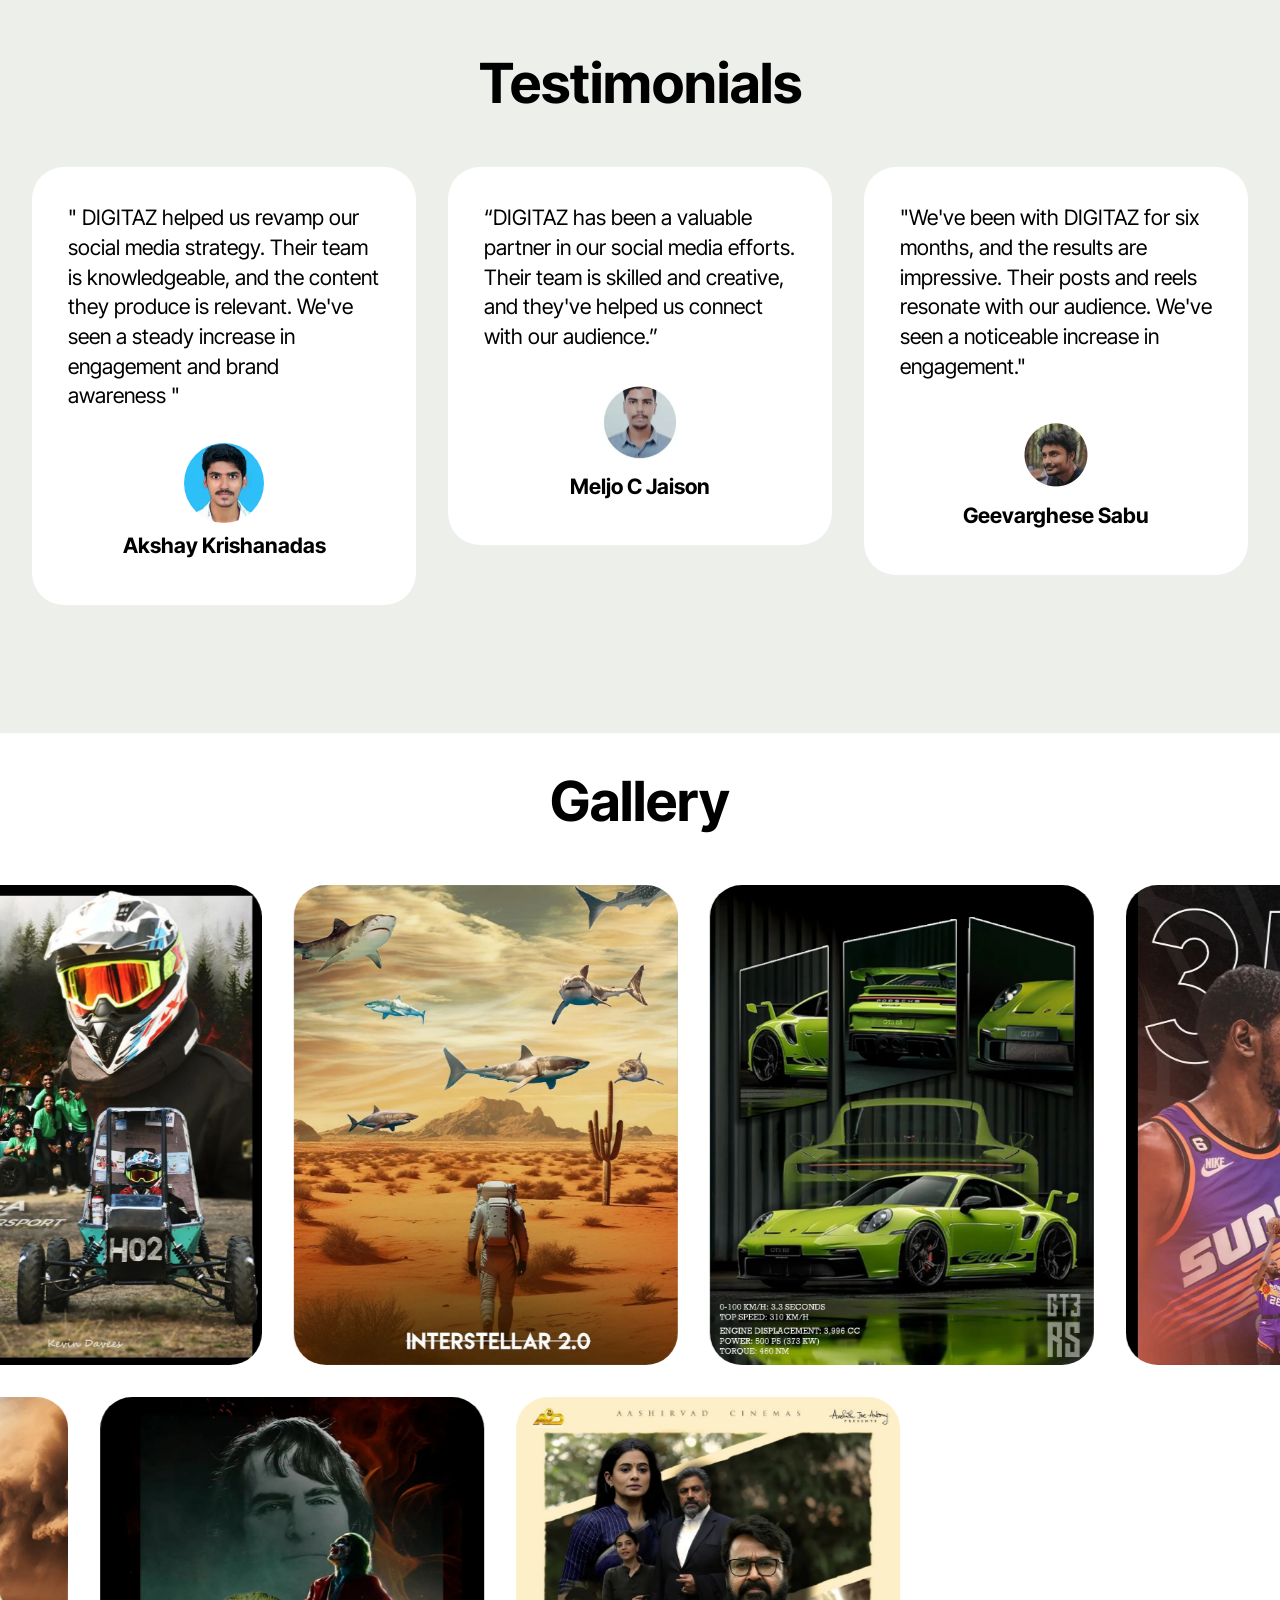
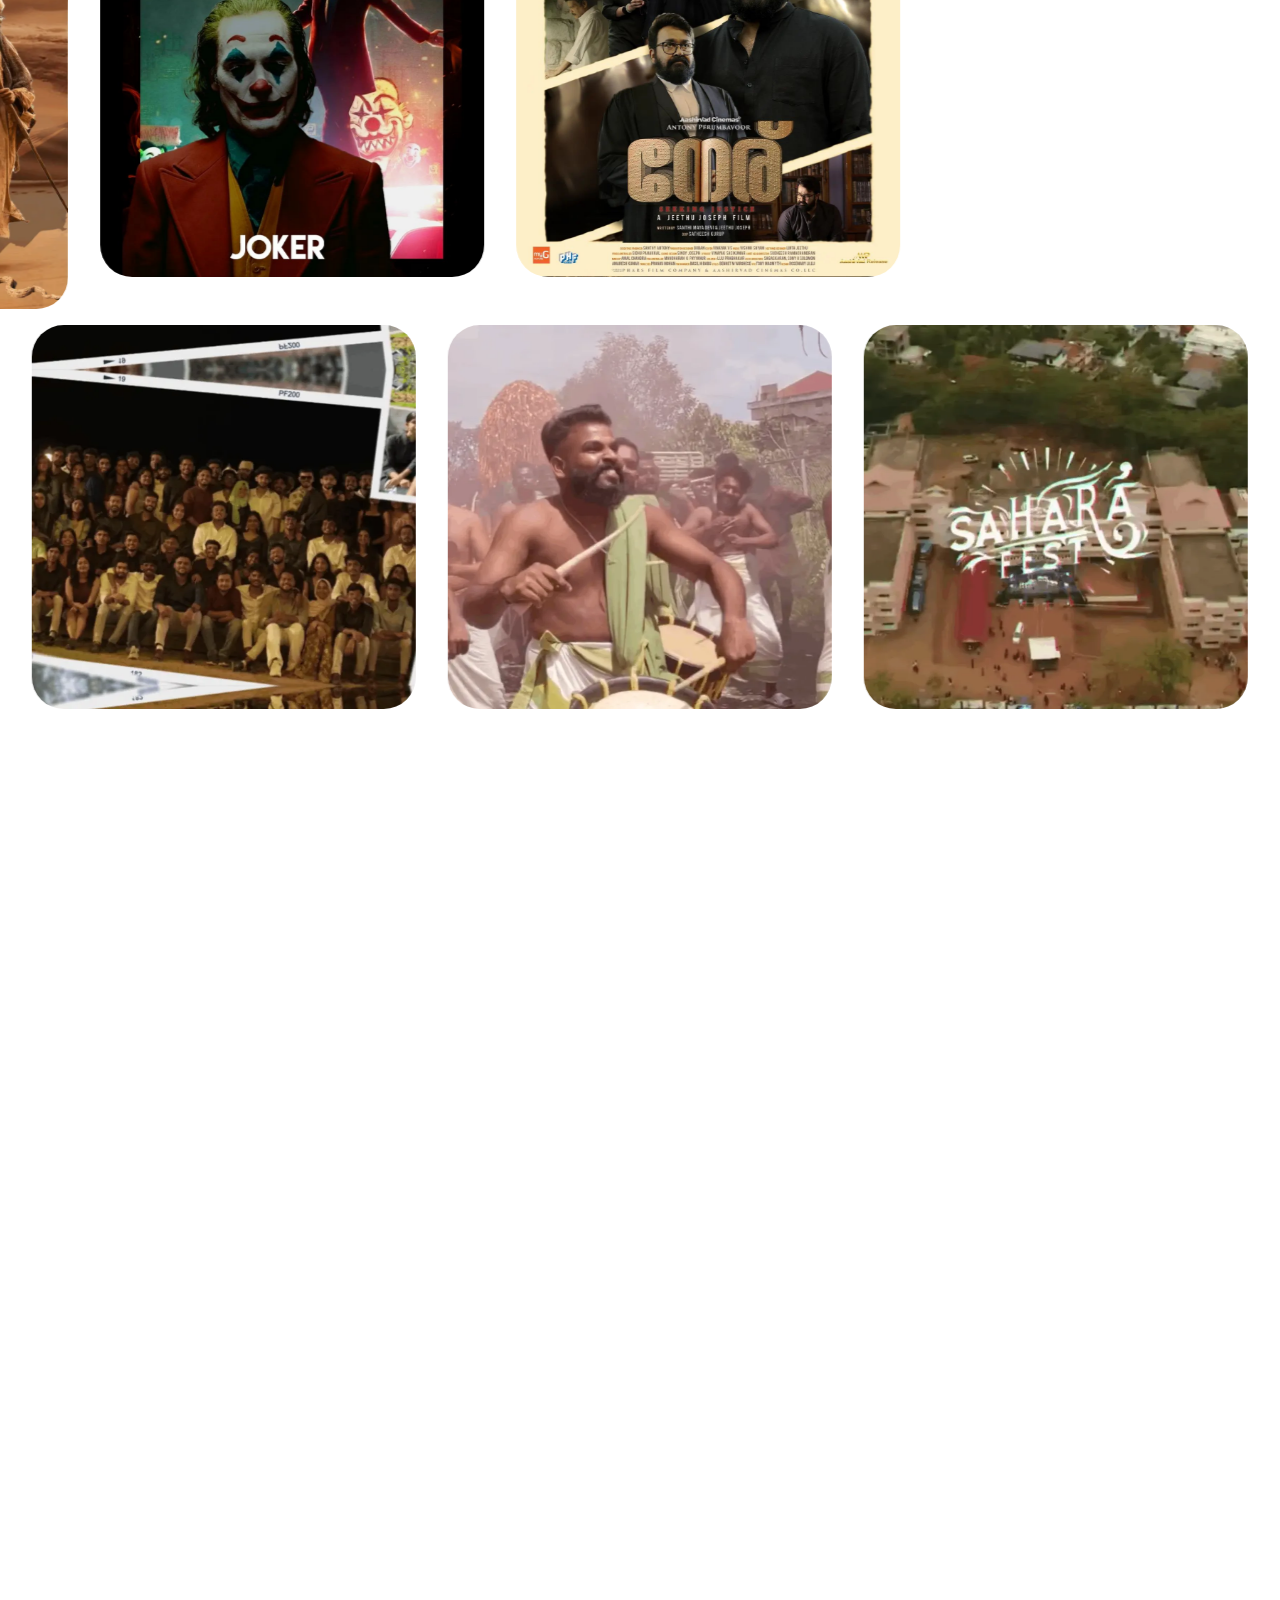
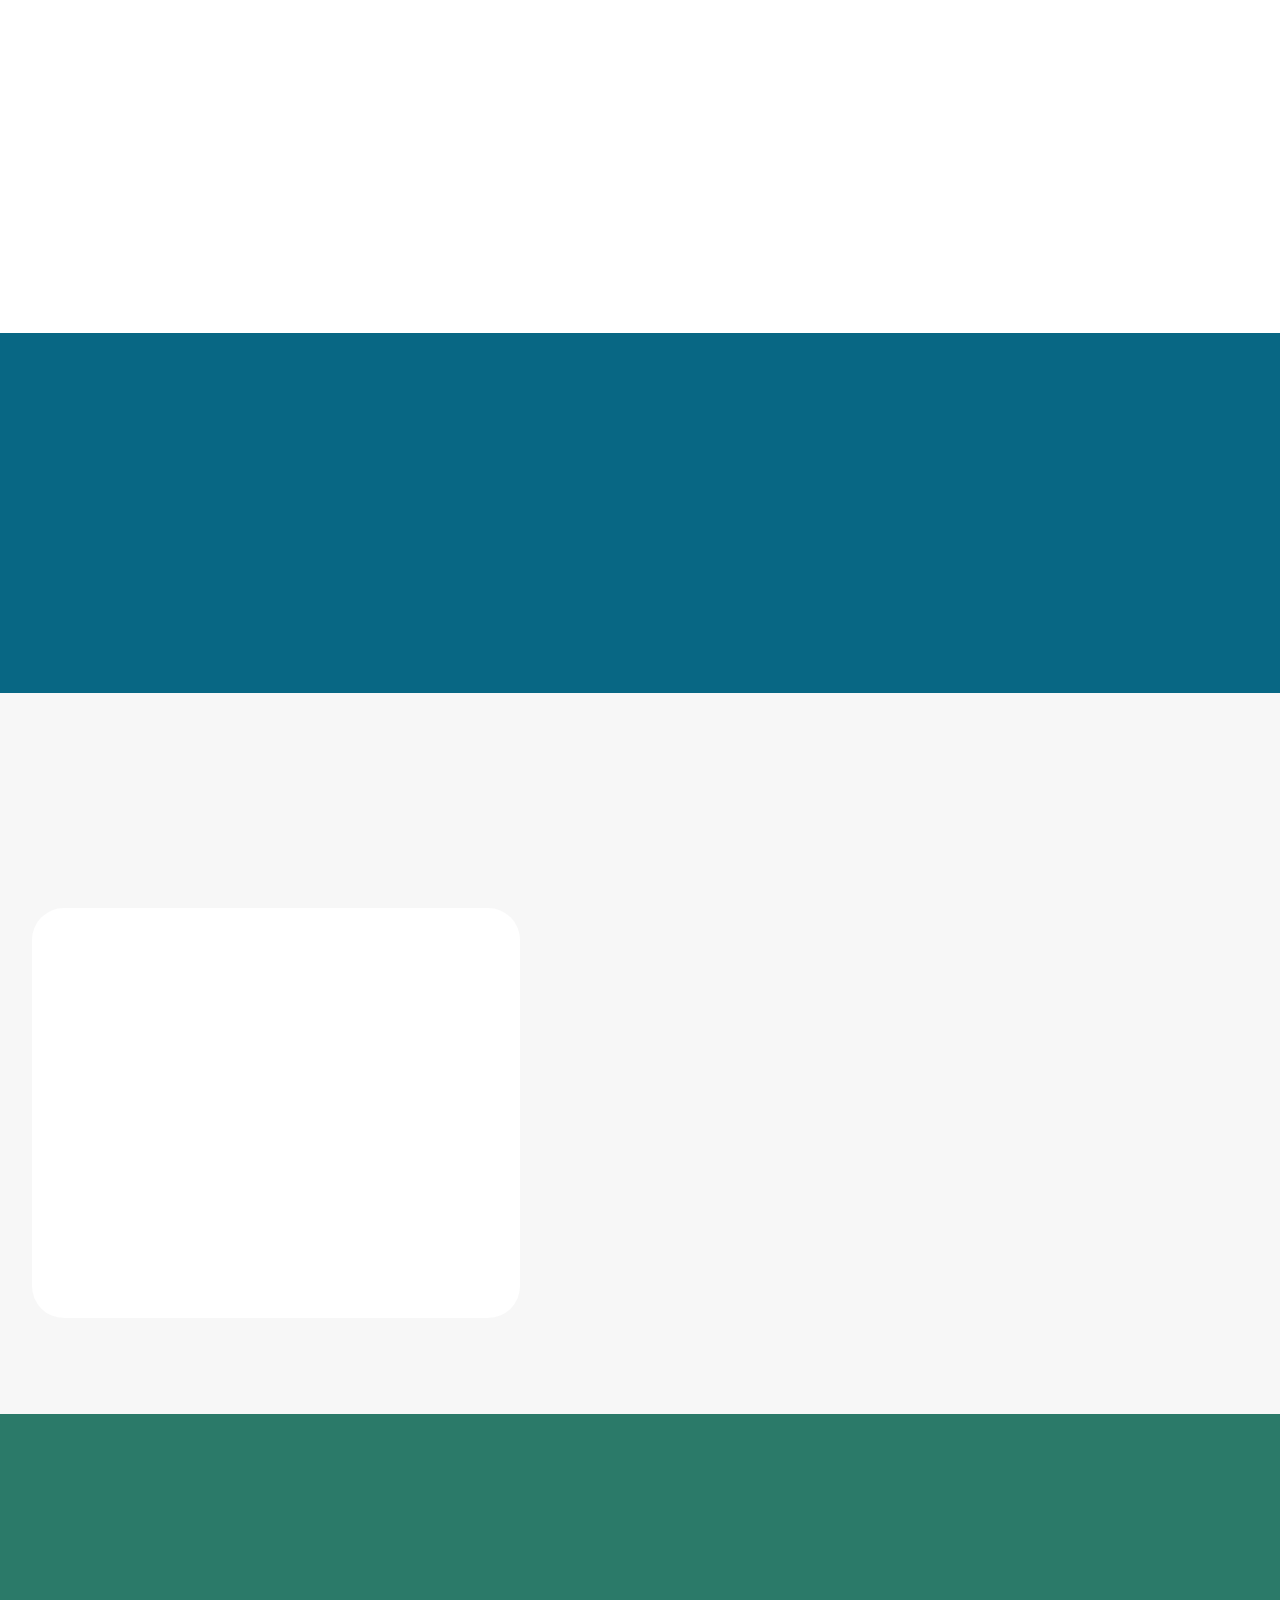
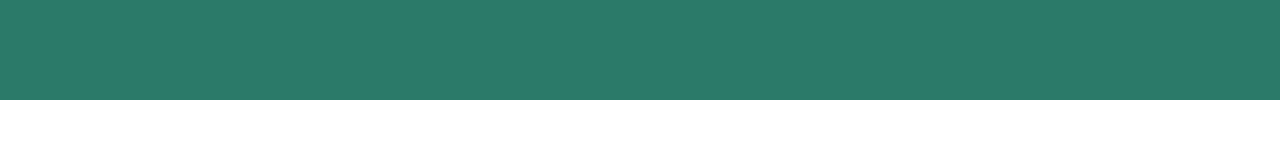
==== commit ad5f6147: "create github pages" ====
--- a/index.html
+++ b/index.html
@@ -21,7 +21,7 @@
   <link rel="stylesheet" href="assets/theme/css/style.css">
   <link rel="preload" href="https://fonts.googleapis.com/css?family=Inter+Tight:100,200,300,400,500,600,700,800,900,100i,200i,300i,400i,500i,600i,700i,800i,900i&display=swap" as="style" onload="this.onload=null;this.rel='stylesheet'">
   <noscript><link rel="stylesheet" href="https://fonts.googleapis.com/css?family=Inter+Tight:100,200,300,400,500,600,700,800,900,100i,200i,300i,400i,500i,600i,700i,800i,900i&display=swap"></noscript>
-  <link rel="preload" as="style" href="assets/mobirise/css/mbr-additional.css?v=h0hABn"><link rel="stylesheet" href="assets/mobirise/css/mbr-additional.css?v=h0hABn" type="text/css">
+  <link rel="preload" as="style" href="assets/mobirise/css/mbr-additional.css?v=7AD3d9"><link rel="stylesheet" href="assets/mobirise/css/mbr-additional.css?v=7AD3d9" type="text/css">
 
   
   
@@ -395,27 +395,27 @@
           <a href="https://www.instagram.com/p/C8Xd9IPSdFh/?img_index=1"><img src="assets/images/desert-in-whale.webp" alt="Interstellar 2.0"></a>
         </div>
         <div class="grid-item">
-          <a href="https://www.instagram.com/p/C2HwTR0y9lJ/"><img src="assets/images/porche-911.webp" alt="TARUSA MOTORSPORT"></a>
-        </div>
-        <div class="grid-item">
-          <a href="https://www.instagram.com/p/C3RwG5txAQl/?img_index=1"><img src="assets/images/kevin-durant.webp" alt="Kevin Durant"></a>
-        </div>
-        <div class="grid-item">
-          <a href="https://www.instagram.com/p/C8U8xYty0N1/?img_index=1"><img src="assets/images/tarusa-4.webp" alt="PORCHE 911"></a>
+          <a href="https://www.instagram.com/p/C8U8xYty0N1/?locale=nl&img_index=1"><img src="assets/images/porche-911.webp" alt="TARUSA MOTORSPORT"></a>
+        </div>
+        <div class="grid-item">
+          <a href="https://www.instagram.com/p/C3RwG5txAQl/?locale=nl&img_index=1"><img src="assets/images/kevin-durant.webp" alt="Kevin Durant"></a>
+        </div>
+        <div class="grid-item">
+          <a href="https://www.instagram.com/p/C2HwTR0y9lJ/?locale=nl"><img src="assets/images/tarusa-4.webp" alt="PORCHE 911"></a>
         </div>
       </div>
       <div class="grid-container-2" style="transform: translate3d(-70px, 0px, 0px);">
         <div class="grid-item">
-          <a href="https://www.instagram.com/p/C3P5jFzR5Kx/?img_index=1"><img src="assets/images/joker-1.webp" alt="JOKER poster"></a>
-        </div>
-        <div class="grid-item">
-          <a href="https://www.instagram.com/p/C01PykfyH9a/"><img src="assets/images/aadujeeevitham-3-921x1228.webp" alt="NERU poster"></a>
-        </div>
-        <div class="grid-item">
-          <a href="https://drive.google.com/file/d/1_XZ_ZilrmNjozZ1WSYa4gIrB8G6loZXt/view?usp=drive_link"><img src="assets/images/kevin-durant.webp" alt="Bharath cycle challenge poster"></a>
-        </div>
-        <div class="grid-item">
-          <a href="https://drive.google.com/file/d/132c0tG0cls8WngZKMqYa_F29uBlzEmt3/view?usp=drive_link"><img src="assets/images/neru-poster.webp" alt="Aadujeevitham poster"></a>
+          <a href="https://drive.google.com/file/d/1Ty5BX6n0sTGldgpHPPy6M97ZeUfmDDSF/view?usp=drive_link"><img src="assets/images/cycle-final-735x788.webp" alt="JOKER poster"></a>
+        </div>
+        <div class="grid-item">
+          <a href="https://drive.google.com/file/d/132c0tG0cls8WngZKMqYa_F29uBlzEmt3/view?usp=drive_link"><img src="assets/images/aadujeeevitham-3-921x1228.webp" alt="NERU poster"></a>
+        </div>
+        <div class="grid-item">
+          <a href="https://www.instagram.com/p/C3P5jFzR5Kx/?locale=nl&img_index=1"><img src="assets/images/joker-3.webp" alt="Bharath cycle challenge poster"></a>
+        </div>
+        <div class="grid-item">
+          <a href="https://www.instagram.com/p/C01PykfyH9a/?locale=nl"><img src="assets/images/neru-poster.webp" alt="Aadujeevitham poster"></a>
         </div>
       </div>
     </div>
@@ -440,7 +440,7 @@
           <a href="https://www.instagram.com/p/CwhH25rMUrL/"><img src="assets/images/onam-aftermovie-921x921.webp" alt="Onam aftermovie"></a>
         </div>
         <div class="grid-item">
-          <a href="https://www.instagram.com/p/CuPdfX5sSto/"><img src="assets/images/sahara-hostel-fest-921x921.webp" alt="Sahara Hostel Fest"></a>
+          <a href="https://www.instagram.com/p/CuPdfX5sSto/?locale=nl"><img src="assets/images/sahara-hostel-fest-921x921.webp" alt="Sahara Hostel Fest"></a>
         </div>
         <div class="grid-item">
           <a href="https://www.instagram.com/p/CwIIw3UB4fi/"><img src="assets/images/trailer-onam-921x921.webp" alt="Onam Trailer"></a>
@@ -448,16 +448,16 @@
       </div>
       <div class="grid-container-2" style="transform: translate3d(-70px, 0px, 0px);">
         <div class="grid-item">
-          <a href="https://www.instagram.com/p/Cx80jDoRrpM/"><img src="assets/images/marzi-2-921x921.webp" alt="Birthday reel"></a>
-        </div>
-        <div class="grid-item">
-          <a href="https://www.instagram.com/p/C0WI79ZMsTW/"><img src="assets/images/beach-reel-921x921.webp" alt="Gym aftermovie"></a>
-        </div>
-        <div class="grid-item">
-          <a href="https://www.instagram.com/p/CxySvTbSRBg/"><img src="assets/images/supreena-birthday-921x921.webp" alt="Marzi performance"></a>
-        </div>
-        <div class="grid-item">
-          <a href="https://www.instagram.com/p/CvM4hE6gNbw/"><img src="assets/images/gym-2-921x921.webp" alt="Beach reel"></a>
+          <a href="https://www.instagram.com/p/CxySvTbSRBg/?locale=nl"><img src="assets/images/marzi-2-921x921.webp" alt="Birthday reel"></a>
+        </div>
+        <div class="grid-item">
+          <a href="https://www.instagram.com/p/CvM4hE6gNbw/?locale=nl"><img src="assets/images/beach-reel-921x921.webp" alt="Gym aftermovie"></a>
+        </div>
+        <div class="grid-item">
+          <a href="https://www.instagram.com/p/Cx80jDoRrpM/?locale=nl"><img src="assets/images/supreena-birthday-921x921.webp" alt="Marzi performance"></a>
+        </div>
+        <div class="grid-item">
+          <a href="https://www.instagram.com/p/C0WI79ZMsTW/?locale=nl"><img src="assets/images/gym-2-921x921.webp" alt="Beach reel"></a>
         </div>
       </div>
     </div>
@@ -550,14 +550,14 @@
                   
                   
                   
-                <li class="header-menu-item mbr-fonts-style display-5"><a href="index.html#header01-7" class="text-danger text-primary">About</a></li><li class="header-menu-item mbr-fonts-style display-5"><a href="index.html#features017-1z" class="text-danger text-primary">Services</a></li><li class="header-menu-item mbr-fonts-style display-5"><a href="index.html#contacts02-9" class="text-danger text-primary">Contacts</a></li><li class="header-menu-item mbr-fonts-style display-5"><a href="index.html#contacts02-9" class="text-danger text-primary">Contacts</a></li></ul>
+                <li class="header-menu-item mbr-fonts-style display-5"><a href="index.html#header01-7" class="text-danger text-primary">About</a></li><li class="header-menu-item mbr-fonts-style display-5"><a href="index.html#features017-1z" class="text-danger text-primary">Services</a></li><li class="header-menu-item mbr-fonts-style display-5"><a href="index.html#contacts02-9" class="text-danger text-primary">Contacts</a></li></ul>
               </div>
 
             <div class="col-12">
                 <div class="social-row">
                     <div class="soc-item">
-                        <a href="https://mobiri.se/" target="_blank">
-                            <span class="mbr-iconfont socicon socicon-facebook display-7"></span>
+                        <a href="https://www.facebook.com/digitaz.in/" target="_blank">
+                            <span class="mbr-iconfont display-7 socicon-facebook socicon"></span>
                         </a>
                     </div>
                     <div class="soc-item">
@@ -566,17 +566,17 @@
                         </a>
                     </div>
                     <div class="soc-item">
-                        <a href="https://mobiri.se/" target="_blank">
+                        <a href="https://www.instagram.com/digitaz.in/?locale=nl" target="_blank">
                             <span class="mbr-iconfont socicon-instagram socicon"></span>
                         </a>
                     </div>
                     <div class="soc-item">
-                        <a href="https://mobiri.se/" target="_blank">
+                        <a href="http://digitaz.in" target="_blank">
                             <span class="mbr-iconfont socicon-tiktok socicon"></span>
                         </a>
                     </div>
                     <div class="soc-item">
-                        <a href="https://mobiri.se/" target="_blank">
+                        <a href="http://digitaz.in" target="_blank">
                             <span class="mbr-iconfont socicon-youtube socicon"></span>
                         </a>
                     </div>
@@ -589,7 +589,7 @@
             </div>
         </div>
     </div>
-</section><section class="display-7" style="padding: 0;align-items: center;justify-content: center;flex-wrap: wrap;    align-content: center;display: flex;position: relative;height: 4rem;"><a href="https://mobiri.se/3339392" style="flex: 1 1;height: 4rem;position: absolute;width: 100%;z-index: 1;"><img alt="" style="height: 4rem;" src="[data-uri]"></a><p style="margin: 0;text-align: center;" class="display-7">&#8204;</p><a style="z-index:1" href="https://mobirise.com/builder/no-code-website-builder.html">No Code Website Builder</a></section><script src="assets/bootstrap/js/bootstrap.bundle.min.js"></script>  <script src="assets/smoothscroll/smooth-scroll.js"></script>  <script src="assets/ytplayer/index.js"></script>  <script src="assets/dropdown/js/navbar-dropdown.js"></script>  <script src="assets/embla/embla.min.js"></script>  <script src="assets/embla/script.js"></script>  <script src="assets/masonry/masonry.pkgd.min.js"></script>  <script src="assets/imagesloaded/imagesloaded.pkgd.min.js"></script>  <script src="assets/scrollgallery/scroll-gallery.js"></script>  <script src="assets/theme/js/script.js"></script>  
+</section><section class="display-7" style="padding: 0;align-items: center;justify-content: center;flex-wrap: wrap;    align-content: center;display: flex;position: relative;height: 4rem;"><a href="https://mobiri.se/3339392" style="flex: 1 1;height: 4rem;position: absolute;width: 100%;z-index: 1;"><img alt="" style="height: 4rem;" src="[data-uri]"></a><p style="margin: 0;text-align: center;" class="display-7">&#8204;</p><a style="z-index:1" href="https://mobirise.com/offline-website-builder.html">Offline Website Creator</a></section><script src="assets/bootstrap/js/bootstrap.bundle.min.js"></script>  <script src="assets/smoothscroll/smooth-scroll.js"></script>  <script src="assets/ytplayer/index.js"></script>  <script src="assets/dropdown/js/navbar-dropdown.js"></script>  <script src="assets/embla/embla.min.js"></script>  <script src="assets/embla/script.js"></script>  <script src="assets/masonry/masonry.pkgd.min.js"></script>  <script src="assets/imagesloaded/imagesloaded.pkgd.min.js"></script>  <script src="assets/scrollgallery/scroll-gallery.js"></script>  <script src="assets/theme/js/script.js"></script>  
   
   
   <input name="animation" type="hidden">
--- a/assets/mobirise/css/mbr-additional.css
+++ b/assets/mobirise/css/mbr-additional.css
@@ -1987,8 +1987,8 @@
   margin: 0;
 }
 .cid-tJS9NNcTLZ {
-  padding-top: 5rem;
-  padding-bottom: 4rem;
+  padding-top: 1rem;
+  padding-bottom: 1rem;
   background-color: #2b7a69;
 }
 @media (max-width: 991px) {
--- a/assets/mobirise/css/mbr-additional.css
+++ b/assets/mobirise/css/mbr-additional.css
@@ -1987,8 +1987,8 @@
   margin: 0;
 }
 .cid-tJS9NNcTLZ {
-  padding-top: 5rem;
-  padding-bottom: 4rem;
+  padding-top: 1rem;
+  padding-bottom: 1rem;
   background-color: #2b7a69;
 }
 @media (max-width: 991px) {
